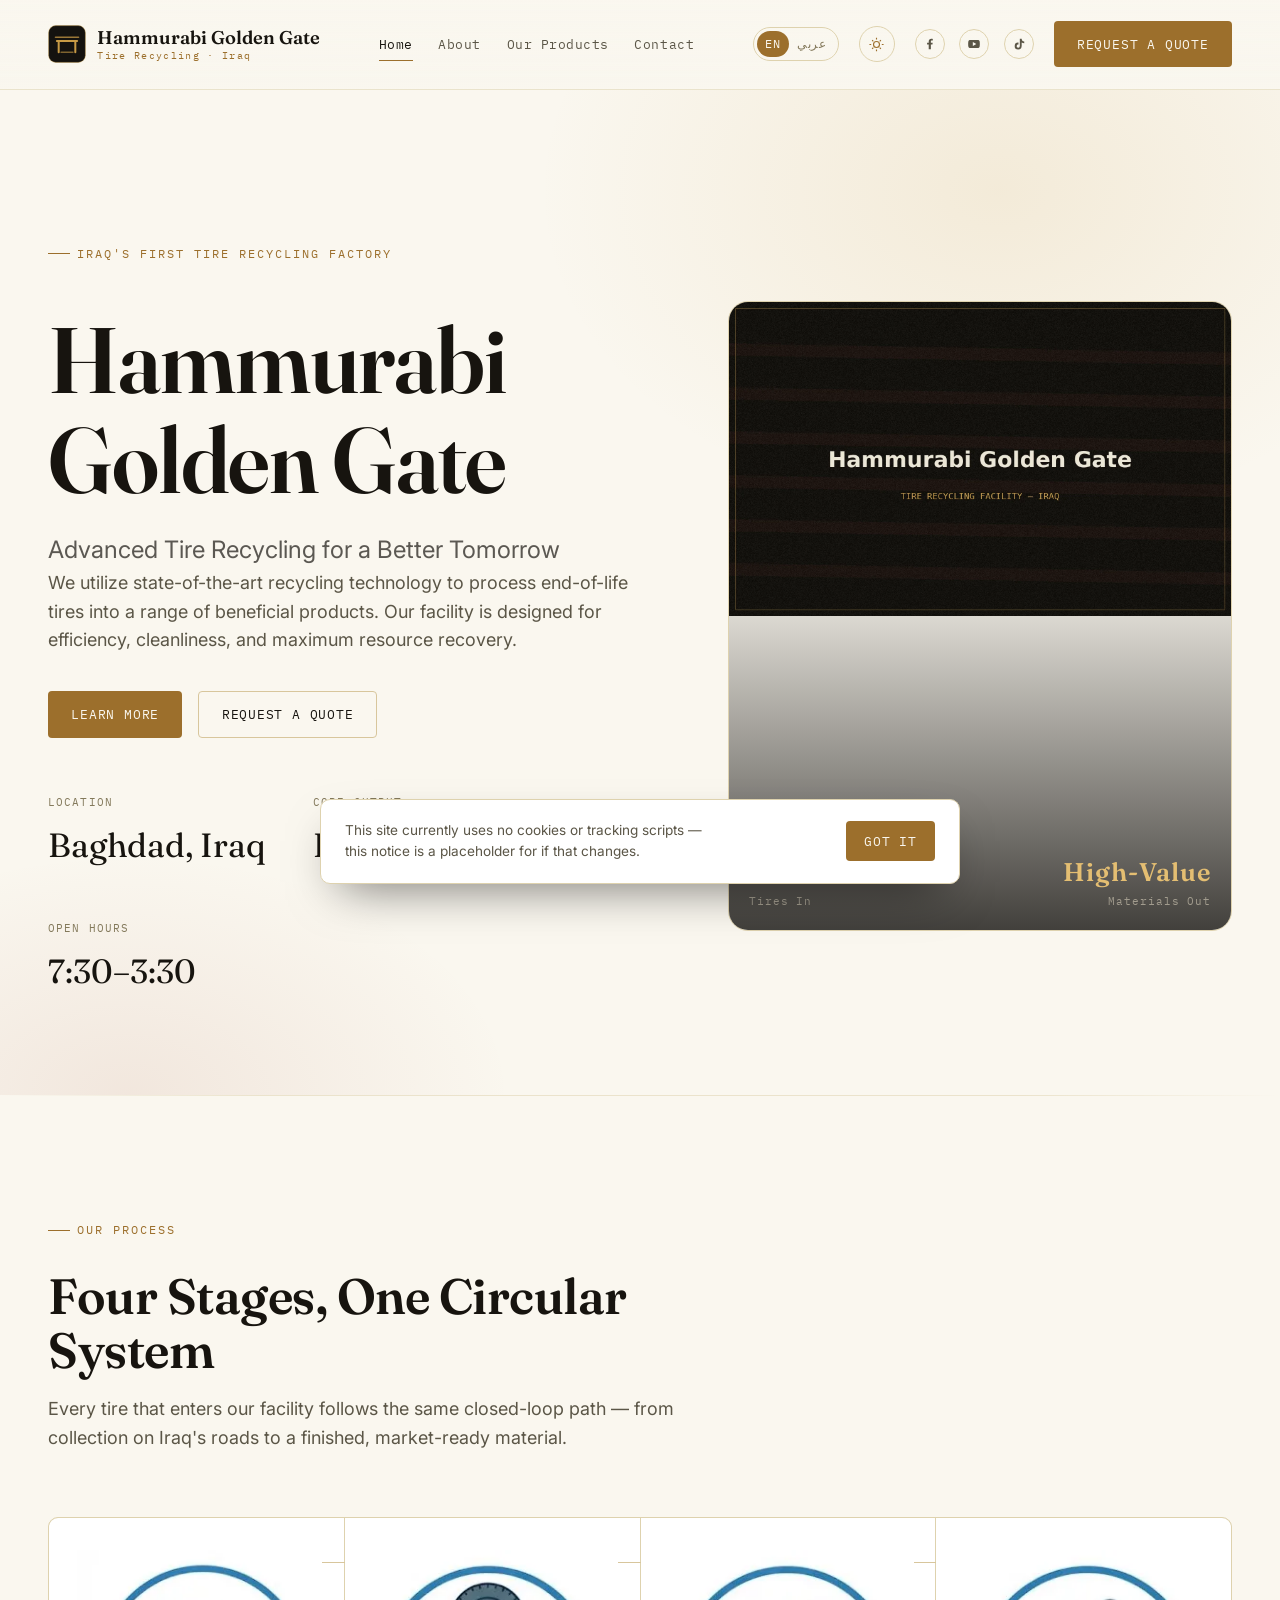
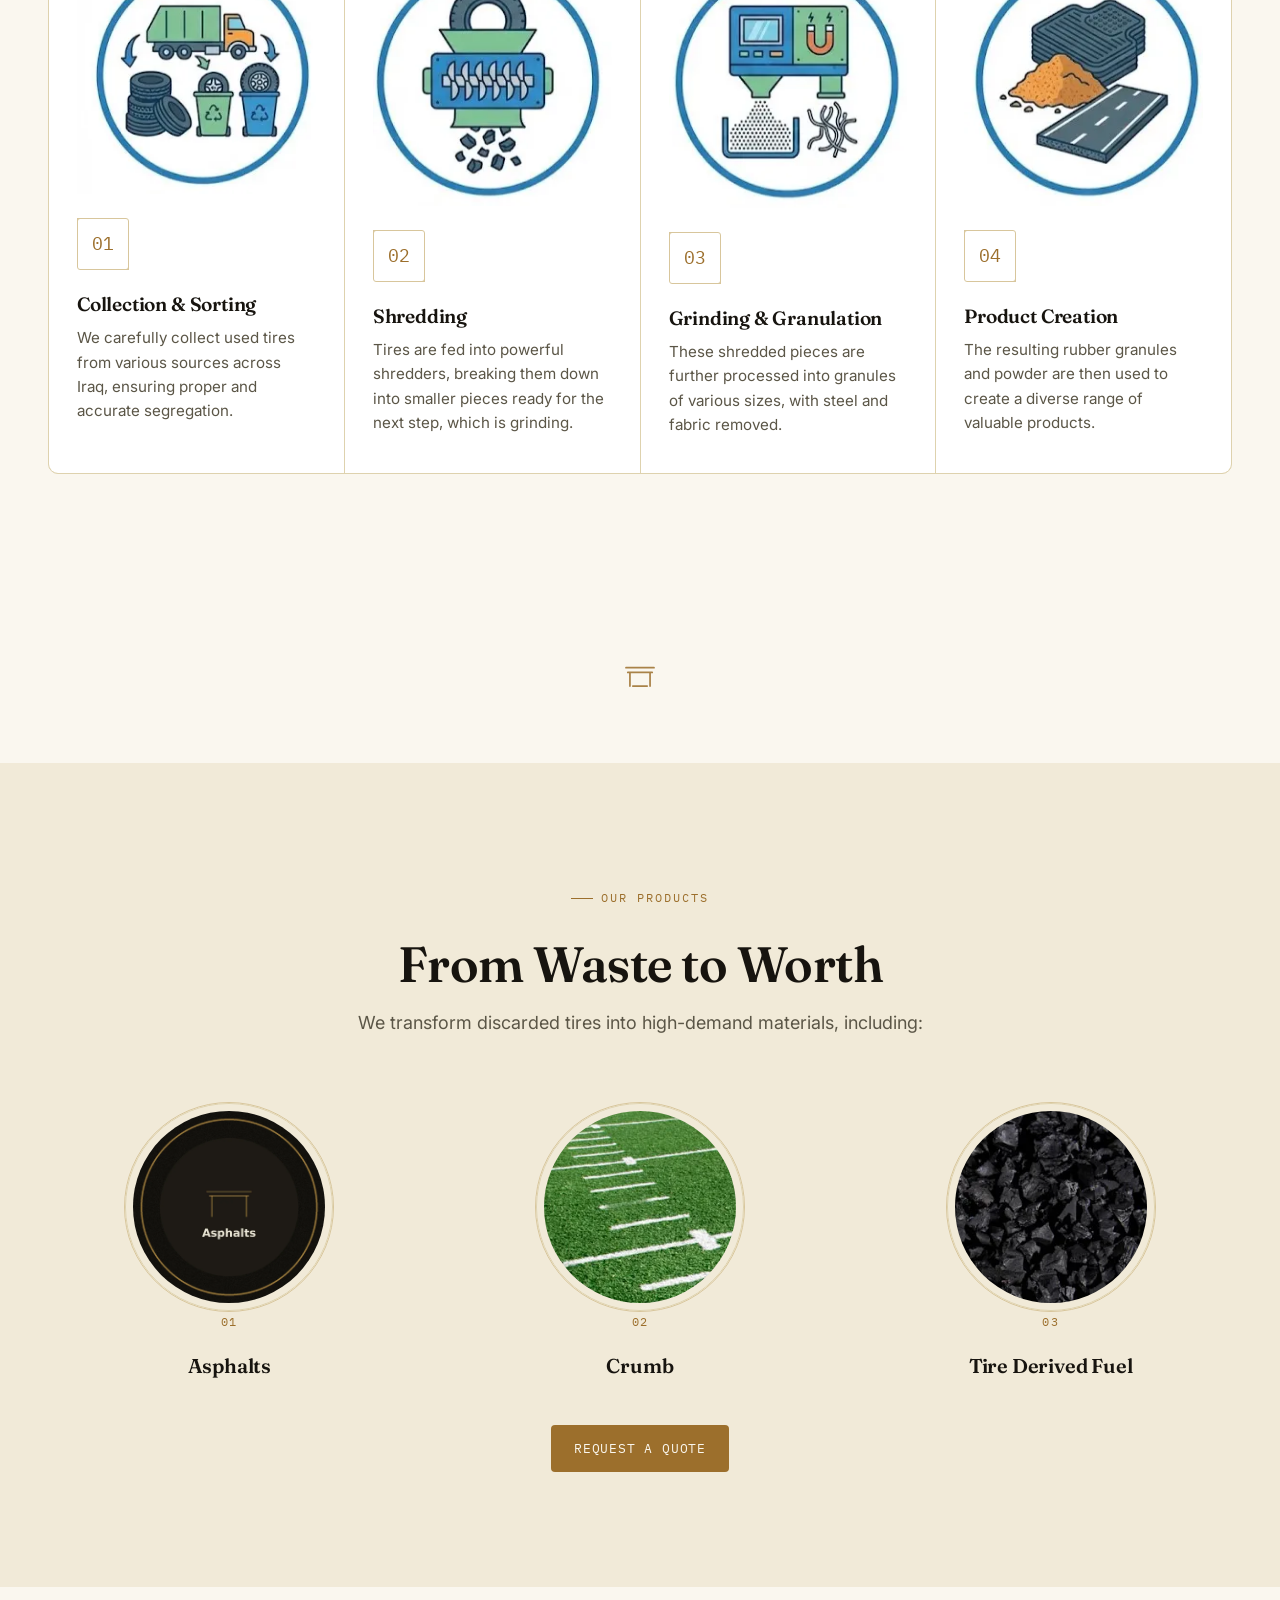
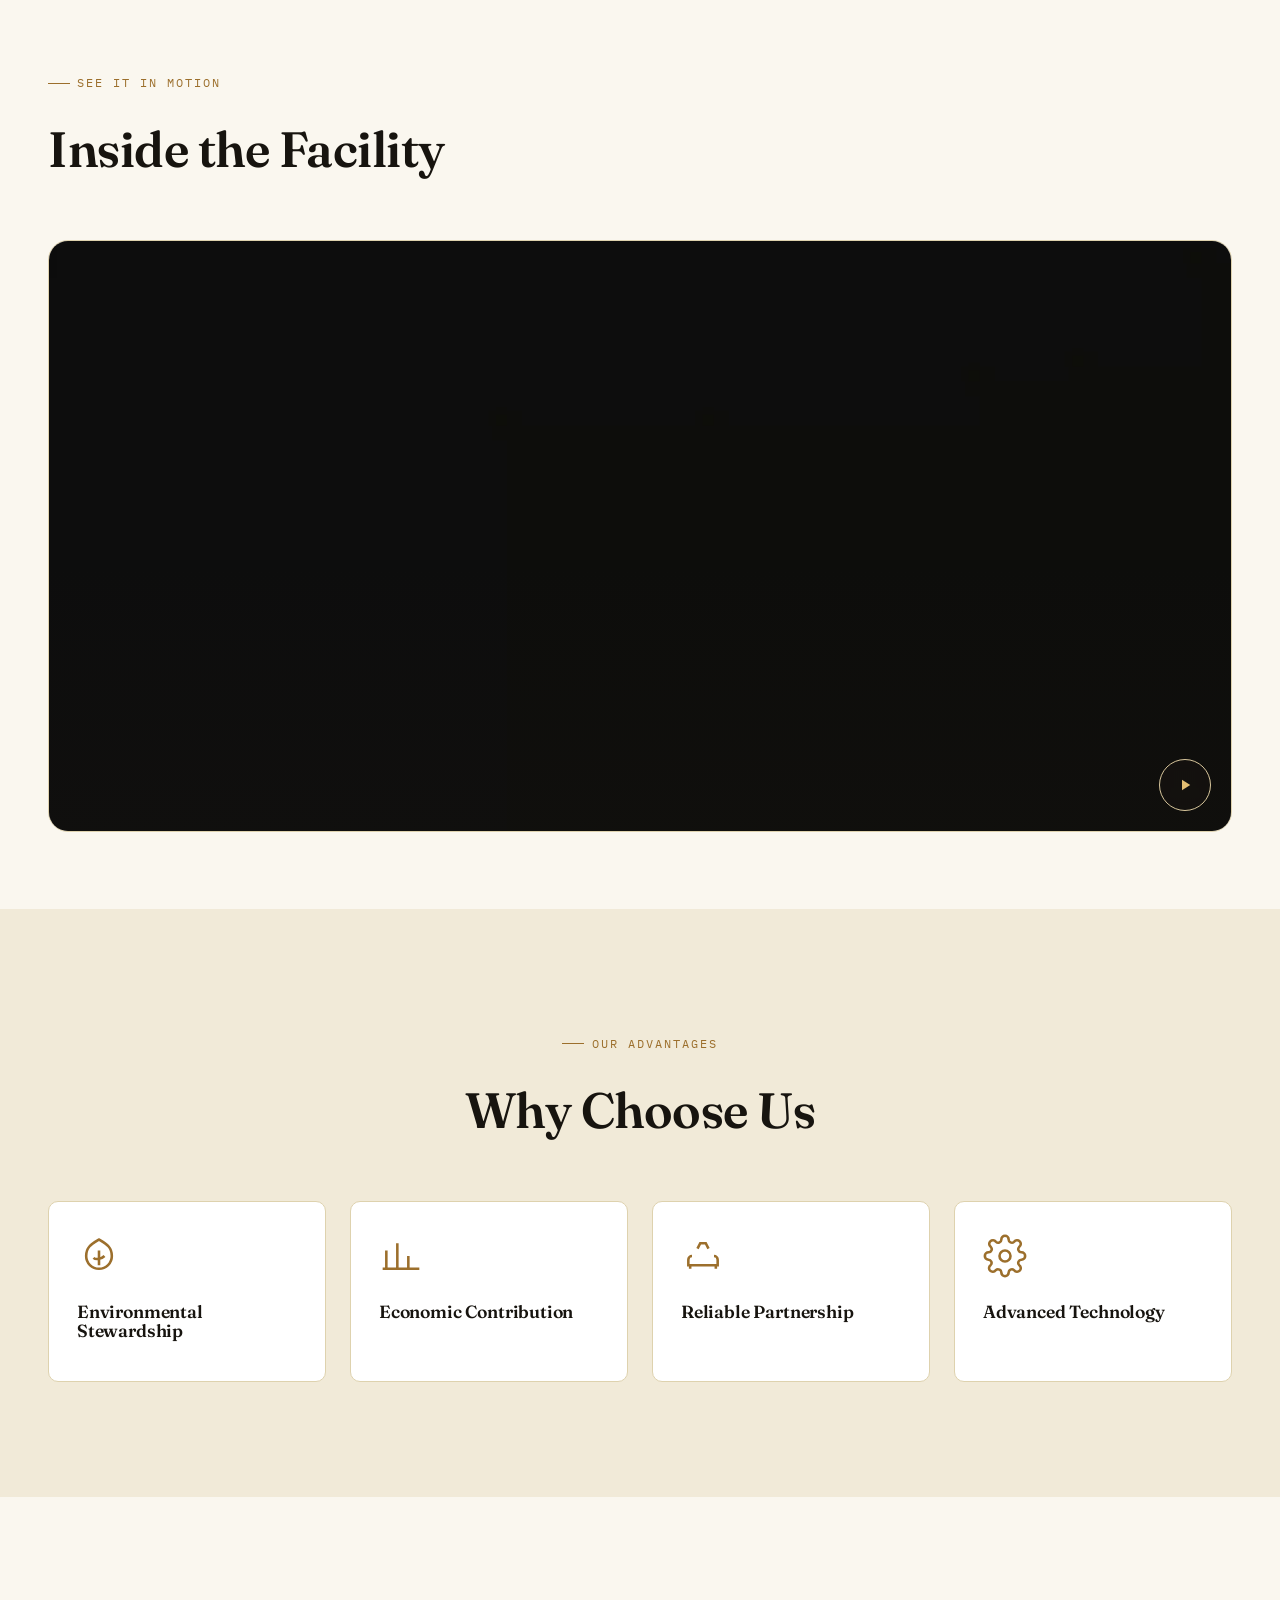
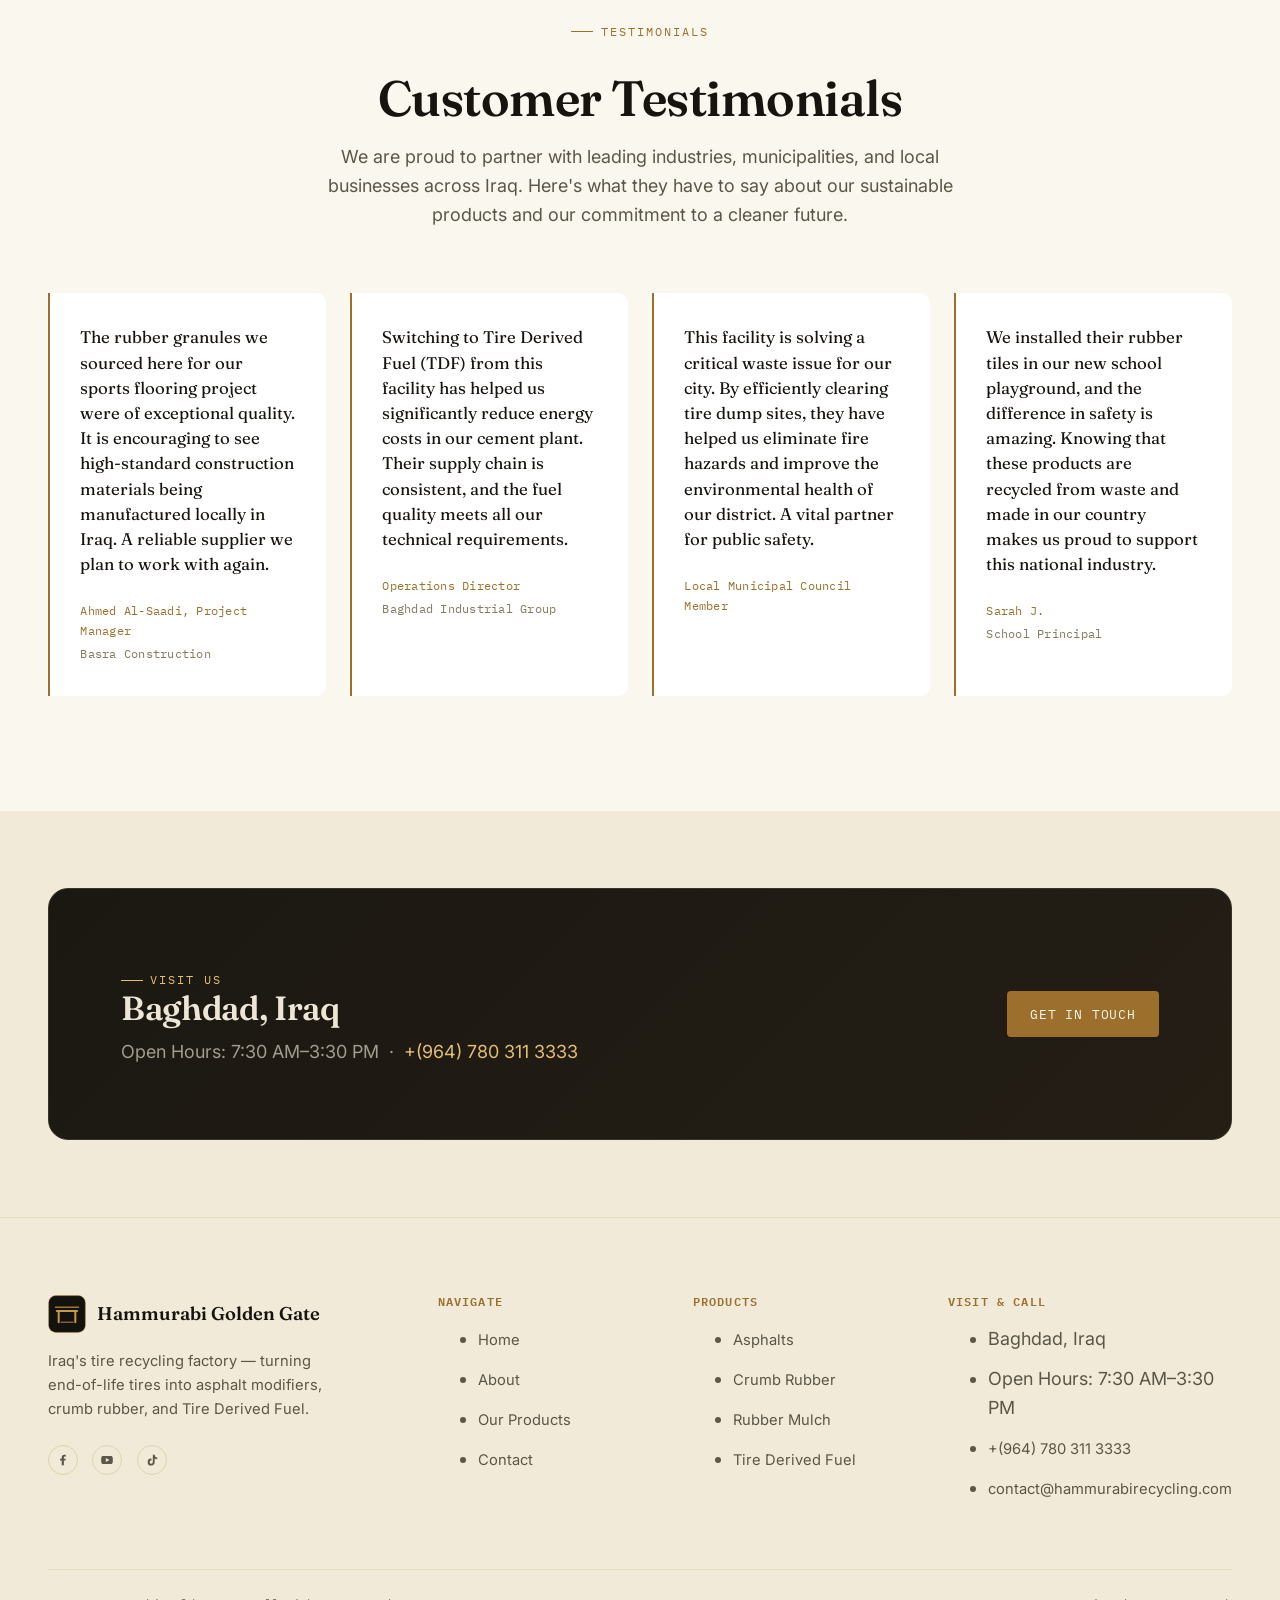
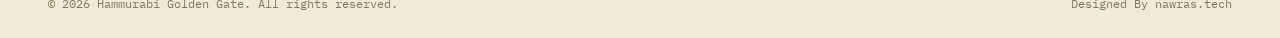
==== index.html @ 7c870712 "v 1.0.0" ====
<!DOCTYPE html>
<html lang="en" dir="ltr">
<head>
<meta charset="UTF-8">
  <meta name="viewport" content="width=device-width, initial-scale=1">
  <!--
    Theme init — runs synchronously, before first paint, so there is no
    flash of the wrong theme. Reads a saved preference if one exists;
    otherwise follows the OS/browser's prefers-color-scheme. The toggle
    button in the header (wired up in main.js) flips this later.
  -->
  <script>
    (function () {
      try {
        var saved = localStorage.getItem("hgg-theme");
        var theme = saved || (window.matchMedia("(prefers-color-scheme: light)").matches ? "light" : "dark");
        document.documentElement.setAttribute("data-theme", theme);
      } catch (e) {
        document.documentElement.setAttribute("data-theme", "dark");
      }
    })();
  </script>
  <title>Hammurabi Golden Gate — Tire Recycling Factory, Iraq</title>
  <meta name="description" content="Hammurabi Golden Gate is Iraq's tire recycling factory, turning end-of-life tires into rubber granules, rubber mulch, Tire Derived Fuel, and reclaimed steel. Advanced tire recycling for a better tomorrow.">
  <link rel="canonical" href="https://hammurabirecycling.com/">
  <link rel="alternate" hreflang="en" href="https://hammurabirecycling.com/">
  <link rel="alternate" hreflang="ar" href="https://hammurabirecycling.com/ar/">
  <link rel="alternate" hreflang="x-default" href="https://hammurabirecycling.com/">

  <!-- Favicons -->
  <link rel="icon" href="/assets/images/favicon.svg" type="image/svg+xml">
  <link rel="icon" href="/assets/images/favicon-32.png" sizes="32x32" type="image/png">
  <link rel="alternate icon" href="/assets/images/favicon.ico">
  <link rel="apple-touch-icon" href="/assets/images/apple-touch-icon.png">
  <link rel="manifest" href="/site.webmanifest">
  <meta name="theme-color" content="#14120F" id="theme-color-meta">

  <!-- Open Graph / social previews (Facebook, WhatsApp, TikTok) -->
  <meta property="og:type" content="website">
  <meta property="og:site_name" content="Hammurabi Golden Gate">
  <meta property="og:title" content="Hammurabi Golden Gate — Advanced Tire Recycling for a Better Tomorrow">
  <meta property="og:description" content="Hammurabi Golden Gate is Iraq's tire recycling factory, turning end-of-life tires into rubber granules, rubber mulch, Tire Derived Fuel, and reclaimed steel. Advanced tire recycling for a better tomorrow.">
  <meta property="og:url" content="https://hammurabirecycling.com/">
  <meta property="og:image" content="https://hammurabirecycling.com/assets/images/og-cover.webp">
  <meta property="og:image:width" content="1200">
  <meta property="og:image:height" content="630">
  <meta property="og:locale" content="en_US">
  <meta name="twitter:card" content="summary_large_image">
  <meta name="twitter:title" content="Hammurabi Golden Gate — Advanced Tire Recycling for a Better Tomorrow">
  <meta name="twitter:description" content="Hammurabi Golden Gate is Iraq's tire recycling factory, turning end-of-life tires into rubber granules, rubber mulch, Tire Derived Fuel, and reclaimed steel. Advanced tire recycling for a better tomorrow.">
  <meta name="twitter:image" content="https://hammurabirecycling.com/assets/images/og-cover.webp">

  <!-- Fonts: Fraunces/Inter/IBM Plex Mono for English, Noto Kufi Arabic /
       IBM Plex Sans Arabic for Arabic — only the set this page needs is
       loaded, kept lightweight. -->
  <link rel="preconnect" href="https://fonts.googleapis.com">
  <link rel="preconnect" href="https://fonts.gstatic.com" crossorigin>
  <link href="https://fonts.googleapis.com/css2?family=Fraunces:opsz,wght@9..144,500;9..144,600;9..144,680&family=Inter:wght@400;500;600;700&family=IBM+Plex+Mono:wght@400;500&display=swap" rel="stylesheet">

  <link rel="stylesheet" href="/assets/css/style.css">

  <!-- Structured data (JSON-LD) -->
  <script type="application/ld+json">
  {
    "@context": "https://schema.org",
    "@type": "LocalBusiness",
    "@id": "https://hammurabirecycling.com/#organization",
    "name": "Hammurabi Golden Gate",
    "alternateName": "Hammurabi Gate Tire Recycling",
    "url": "https://hammurabirecycling.com/",
    "logo": "https://hammurabirecycling.com/assets/images/logo-mark.svg",
    "image": "https://hammurabirecycling.com/assets/images/og-cover.webp",
    "description": "Iraq's tire recycling factory, transforming end-of-life tires into rubber granules, rubber mulch, Tire Derived Fuel (TDF), and reclaimed steel through advanced shredding and granulation technology.",
    "telephone": "+964-780-311-3333",
    "priceRange": "$$",
    "address": {
      "@type": "PostalAddress",
      "streetAddress": "Al-Jihad District",
      "addressLocality": "Baghdad",
      "addressCountry": "IQ"
    },
    "openingHoursSpecification": {
      "@type": "OpeningHoursSpecification",
      "dayOfWeek": ["Sunday","Monday","Tuesday","Wednesday","Thursday"],
      "opens": "07:30",
      "closes": "15:30"
    },
    "sameAs": [
      "https://www.facebook.com/share/1CkGvnYvAS/?mibextid=wwXIfr",
      "https://youtube.com/@hummrabicompany",
      "https://www.tiktok.com/@hammurabigatefactory"
    ]
  }
  </script>

  

</head>
<body>
  <a class="skip-link" href="#main">Skip to content</a>
  <div class="scroll-progress" aria-hidden="true"><span></span></div>

  <header class="site-header">
    <div class="container">
      <a class="brand" href="/">
        <img src="/assets/images/logo-mark.svg" alt="" width="38" height="38">
        <span class="brand-word">Hammurabi Golden Gate<small>Tire Recycling &middot; Iraq</small></span>
      </a>

      <nav class="main-nav" aria-label="Primary">
        <a href="/" aria-current="page">Home</a>
        <a href="/about-us/" >About</a>
        <a href="/our_products/" >Our Products</a>
        <a href="/contact-us/" >Contact</a>
      </nav>

      <div class="header-actions">
        <div class="lang-switch" aria-label="Language">
          <a href="/" aria-current="true">EN</a>
          <a href="/ar/">عربي</a>
        </div>
        <button class="theme-toggle" aria-label="Switch to light theme">
          <svg data-icon="sun" viewBox="0 0 24 24" fill="none" stroke="currentColor" stroke-width="1.6" aria-hidden="true"><circle cx="12" cy="12" r="4.2"/><path d="M12 2.5v2.4M12 19.1v2.4M4.5 12H2M22 12h-2.5M5.8 5.8l1.7 1.7M16.5 16.5l1.7 1.7M18.2 5.8l-1.7 1.7M7.5 16.5l-1.7 1.7"/></svg>
          <svg data-icon="moon" viewBox="0 0 24 24" fill="none" stroke="currentColor" stroke-width="1.6" aria-hidden="true"><path d="M20 14.5A8.5 8.5 0 1 1 9.5 4a7 7 0 0 0 10.5 10.5Z"/></svg>
        </button>
        <div class="social-row" aria-label="Social media">
          <a href="https://www.facebook.com/share/1CkGvnYvAS/?mibextid=wwXIfr" target="_blank" rel="noopener" aria-label="Facebook">
            <svg viewBox="0 0 24 24" fill="currentColor" aria-hidden="true"><path d="M13.5 21v-8h2.7l.4-3.2h-3.1V7.7c0-.9.3-1.5 1.6-1.5h1.7V3.3C16.5 3.2 15.4 3 14.2 3c-2.6 0-4.4 1.6-4.4 4.5v2.3H7v3.2h2.8v8h3.7Z"/></svg>
          </a>
          <a href="https://youtube.com/@hummrabicompany?si=nhWpqMXGx0K7RO59" target="_blank" rel="noopener" aria-label="YouTube">
            <svg viewBox="0 0 24 24" fill="currentColor" aria-hidden="true"><path d="M22 12s0-3.2-.4-4.7a2.8 2.8 0 0 0-2-2C17.9 5 12 5 12 5s-5.9 0-7.6.3a2.8 2.8 0 0 0-2 2C2 8.8 2 12 2 12s0 3.2.4 4.7a2.8 2.8 0 0 0 2 2C6.1 19 12 19 12 19s5.9 0 7.6-.3a2.8 2.8 0 0 0 2-2C22 15.2 22 12 22 12ZM10 15.3V8.7l6 3.3-6 3.3Z"/></svg>
          </a>
          <a href="https://www.tiktok.com/@hammurabigatefactory?_r=1&amp;_t=ZS-91ijGrAhvzr" target="_blank" rel="noopener" aria-label="TikTok">
            <svg viewBox="0 0 24 24" fill="currentColor" aria-hidden="true"><path d="M16.6 3h-3.2v12.6a2.7 2.7 0 1 1-2.3-2.7v-3.3a6 6 0 1 0 5.5 6V9.4a7.7 7.7 0 0 0 4.4 1.4V7.6a4.4 4.4 0 0 1-4.4-4.4V3Z"/></svg>
          </a>
        </div>
        <a class="btn btn--gold header-cta" href="/contact-us/">Request a Quote</a>
        <button class="nav-toggle" aria-label="Open menu" aria-expanded="false">
          <svg viewBox="0 0 24 24" fill="none" stroke="currentColor" stroke-width="1.6" aria-hidden="true"><path d="M3 6h18M3 12h18M3 18h18"/></svg>
        </button>
      </div>
    </div>
  </header>

  <div class="mobile-drawer" data-open="false">
    <div class="mobile-drawer__backdrop"></div>
    <div class="mobile-drawer__panel" role="dialog" aria-modal="true" aria-label="Mobile navigation">
      <div class="mobile-drawer__top">
        <a class="brand" href="/">
          <img src="/assets/images/logo-mark.svg" alt="" width="32" height="32">
          <span class="brand-word" style="font-size:1rem;">Hammurabi Golden Gate</span>
        </a>
        <button class="mobile-drawer__close" aria-label="Close menu">
          <svg viewBox="0 0 24 24" fill="none" stroke="currentColor" stroke-width="1.6" aria-hidden="true"><path d="M6 6l12 12M18 6L6 18"/></svg>
        </button>
      </div>
      <nav aria-label="Mobile primary">
        <a href="/" aria-current="page">Home</a>
        <a href="/about-us/" >About</a>
        <a href="/our_products/" >Our Products</a>
        <a href="/contact-us/" >Contact</a>
      </nav>
      <div class="mobile-drawer__meta">
        <div class="mobile-drawer__lang">
          <span>Language</span>
          <div class="lang-switch">
            <a href="/" aria-current="true">EN</a>
            <a href="/ar/">عربي</a>
          </div>
        </div>
        <div class="mobile-drawer__theme">
          <span>Theme</span>
          <button class="theme-toggle" aria-label="Switch to light theme">
            <svg data-icon="sun" viewBox="0 0 24 24" fill="none" stroke="currentColor" stroke-width="1.6" aria-hidden="true"><circle cx="12" cy="12" r="4.2"/><path d="M12 2.5v2.4M12 19.1v2.4M4.5 12H2M22 12h-2.5M5.8 5.8l1.7 1.7M16.5 16.5l1.7 1.7M18.2 5.8l-1.7 1.7M7.5 16.5l-1.7 1.7"/></svg>
            <svg data-icon="moon" viewBox="0 0 24 24" fill="none" stroke="currentColor" stroke-width="1.6" aria-hidden="true"><path d="M20 14.5A8.5 8.5 0 1 1 9.5 4a7 7 0 0 0 10.5 10.5Z"/></svg>
          </button>
        </div>
        <a href="tel:+9647803113333">+(964) 780 311 3333</a>
        <a href="/contact-us/" class="btn btn--gold btn--block">Request a Quote</a>
      </div>
    </div>
  </div>

  <main id="main">

    <!-- ================= HERO ================= -->
    <section class="hero">
      <div class="container">
        <div data-reveal>
          <span class="eyebrow">Iraq's First Tire Recycling Factory</span>
          <h1>Hammurabi<br>Golden Gate</h1>
          <p class="lede">Advanced Tire Recycling for a Better Tomorrow</p>
          <p>We utilize state-of-the-art recycling technology to process end-of-life tires into a range of beneficial products. Our facility is designed for efficiency, cleanliness, and maximum resource recovery.</p>
          <div class="btn-row">
            <a class="btn btn--gold" href="#process">Learn More</a>
            <a class="btn btn--ghost" href="/contact-us/">Request a Quote</a>
          </div>
          <dl class="hero-stats">
            <div><dt>Location</dt><dd>Baghdad, Iraq</dd></div>
            <div><dt>Core Output</dt><dd>Rubber, TDF, Steel</dd></div>
            <div><dt>Open Hours</dt><dd>7:30&ndash;3:30</dd></div>
          </dl>
        </div>
        <div class="hero-visual" data-reveal style="transition-delay:120ms;">
          <picture>
            <source srcset="/assets/images/hero-factory.webp" type="image/webp">
            <img src="/assets/images/hero-factory.webp" alt="Hammurabi Golden Gate tire recycling facility, Baghdad" width="1600" height="1000" loading="eager" fetchpriority="high">
          </picture>
          <div class="badge">
            <span><strong>End-of-Life</strong><span>Tires In</span></span>
            <span style="text-align:end;"><strong>High-Value</strong><span>Materials Out</span></span>
          </div>
        </div>
      </div>
    </section>

    <hr class="threshold">

    <!-- ================= PROCESS ================= -->
    <section class="section" id="process">
      <div class="container">
        <div class="section-head" data-reveal>
          <span class="eyebrow">Our Process</span>
          <h2>Four Stages, One Circular System</h2>
          <p>Every tire that enters our facility follows the same closed-loop path — from collection on Iraq's roads to a finished, market-ready material.</p>
        </div>

        <div class="process-grid" data-reveal-group>
          <article class="process-step" data-reveal>
            <div class="thumb">
              <picture>
                <source srcset="/assets/images/collecting.webp" type="image/webp">
                <img src="/assets/images/collecting.webp" alt="Used tires being collected and sorted" width="1200" height="900" loading="lazy">
              </picture>
            </div>
            <div class="plate">01</div>
            <h3>Collection &amp; Sorting</h3>
            <p>We carefully collect used tires from various sources across Iraq, ensuring proper and accurate segregation.</p>
          </article>

          <article class="process-step" data-reveal>
            <div class="thumb">
              <picture>
                <source srcset="/assets/images/shreding.webp" type="image/webp">
                <img src="/assets/images/shreding.webp" alt="Industrial shredder breaking down tires" width="1200" height="900" loading="lazy">
              </picture>
            </div>
            <div class="plate">02</div>
            <h3>Shredding</h3>
            <p>Tires are fed into powerful shredders, breaking them down into smaller pieces ready for the next step, which is grinding.</p>
          </article>

          <article class="process-step" data-reveal>
            <div class="thumb">
              <picture>
                <source srcset="/assets/images/grinding.webp" type="image/webp">
                <img src="/assets/images/grinding.webp" alt="Rubber granules after grinding, steel and fabric removed" width="1200" height="900" loading="lazy">
              </picture>
            </div>
            <div class="plate">03</div>
            <h3>Grinding &amp; Granulation</h3>
            <p>These shredded pieces are further processed into granules of various sizes, with steel and fabric removed.</p>
          </article>

          <article class="process-step" data-reveal>
            <div class="thumb">
              <picture>
                <source srcset="/assets/images/gg.webp" type="image/webp">
                <img src="/assets/images/gg.webp" alt="Finished recycled rubber products" width="1200" height="900" loading="lazy">
              </picture>
            </div>
            <div class="plate">04</div>
            <h3>Product Creation</h3>
            <p>The resulting rubber granules and powder are then used to create a diverse range of valuable products.</p>
          </article>
        </div>
      </div>
    </section>

    <div class="gate-divider" aria-hidden="true">
      <svg viewBox="0 0 64 64" fill="none"><path d="M18 46V27M46 46V27M15 27H49M12.5 20.5H51.5M22 46H42" stroke="var(--gold)" stroke-width="2.4" stroke-linecap="round"/></svg>
    </div>

    <!-- ================= PRODUCTS ================= -->
    <section class="section section--raised" id="products">
      <div class="container">
        <div class="section-head center" data-reveal>
          <span class="eyebrow">Our Products</span>
          <h2>From Waste to Worth</h2>
          <p>We transform discarded tires into high-demand materials, including:</p>
        </div>

        <div class="products-grid" data-reveal-group>
          <div class="product-card" data-reveal>
            <div class="product-photo">
              <span class="ring" aria-hidden="true"></span>
              <picture>
                <source srcset="/assets/images/CirclePhoto_SmartMIX.webp" type="image/webp">
                <img src="/assets/images/CirclePhoto_SmartMIX.webp" alt="Rubberized asphalt product" width="800" height="800" loading="lazy">
              </picture>
            </div>
            <span class="index">01</span>
            <h3>Asphalts</h3>
          </div>
          <div class="product-card" data-reveal>
            <div class="product-photo">
              <span class="ring" aria-hidden="true"></span>
              <picture>
                <source srcset="/assets/images/CirclePhoto_Crumb.webp" type="image/webp">
                <img src="/assets/images/CirclePhoto_Crumb.webp" alt="Crumb rubber granules" width="800" height="800" loading="lazy">
              </picture>
            </div>
            <span class="index">02</span>
            <h3>Crumb</h3>
          </div>
          <div class="product-card" data-reveal>
            <div class="product-photo">
              <span class="ring" aria-hidden="true"></span>
              <picture>
                <source srcset="/assets/images/CirclePhoto_TDF.webp" type="image/webp">
                <img src="/assets/images/CirclePhoto_TDF.webp" alt="Tire Derived Fuel (TDF)" width="800" height="800" loading="lazy">
              </picture>
            </div>
            <span class="index">03</span>
            <h3>Tire Derived Fuel</h3>
          </div>
        </div>

        <div class="text-center" style="margin-top:3rem;" data-reveal>
          <a class="btn btn--gold" href="/contact-us/">Request a Quote</a>
        </div>
      </div>
    </section>

    <!-- ================= VIDEO SHOWCASE ================= -->
    <section class="section section--tight">
      <div class="container">
        <div class="section-head" data-reveal>
          <span class="eyebrow">See It In Motion</span>
          <h2>Inside the Facility</h2>
        </div>
        <div class="video-showcase" data-reveal>
          <video
            src="/assets/video/process-loop.mp4"
            poster="/assets/images/video-poster.webp"
            muted loop playsinline preload="metadata"
            aria-label="Silent looping footage of the tire recycling process">
          </video>
          <button class="play-toggle" aria-label="Pause background video">
            <svg data-icon="pause" viewBox="0 0 24 24" fill="currentColor" style="display:block;"><rect x="6" y="5" width="4" height="14"/><rect x="14" y="5" width="4" height="14"/></svg>
            <svg data-icon="play" viewBox="0 0 24 24" fill="currentColor" style="display:none;"><path d="M8 5v14l11-7Z"/></svg>
          </button>
        </div>
      </div>
    </section>

    <!-- ================= WHY CHOOSE US ================= -->
    <section class="section section--raised">
      <div class="container">
        <div class="section-head center" data-reveal>
          <span class="eyebrow">Our Advantages</span>
          <h2>Why Choose Us</h2>
        </div>

        <div class="why-grid" data-reveal-group>
          <div class="why-card" data-reveal>
            <div class="icon" aria-hidden="true">
              <svg viewBox="0 0 24 24" fill="none" stroke="currentColor" stroke-width="1.4"><path d="M12 3c4 2.5 7 4 7 9a7 7 0 0 1-14 0c0-5 3-6.5 7-9Z"/><path d="M12 9v8M9 13c1 1 4 1 6-1"/></svg>
            </div>
            <h3>Environmental Stewardship</h3>
          </div>
          <div class="why-card" data-reveal>
            <div class="icon" aria-hidden="true">
              <svg viewBox="0 0 24 24" fill="none" stroke="currentColor" stroke-width="1.4"><path d="M4 19V9M10 19V5M16 19v-7M22 19H2"/></svg>
            </div>
            <h3>Economic Contribution</h3>
          </div>
          <div class="why-card" data-reveal>
            <div class="icon" aria-hidden="true">
              <svg viewBox="0 0 24 24" fill="none" stroke="currentColor" stroke-width="1.4"><path d="M8 12h.01M16 12h.01M9 8l1.5-3h3L15 8M6 12a2 2 0 0 0-2 2v3h16v-3a2 2 0 0 0-2-2"/><path d="M5 17v2m14-2v2"/></svg>
            </div>
            <h3>Reliable Partnership</h3>
          </div>
          <div class="why-card" data-reveal>
            <div class="icon" aria-hidden="true">
              <svg viewBox="0 0 24 24" fill="none" stroke="currentColor" stroke-width="1.4"><circle cx="12" cy="12" r="3"/><path d="M19.4 15a1.7 1.7 0 0 0 .3 1.9l.1.1a2 2 0 1 1-2.8 2.8l-.1-.1a1.7 1.7 0 0 0-1.9-.3 1.7 1.7 0 0 0-1 1.5V21a2 2 0 1 1-4 0v-.1a1.7 1.7 0 0 0-1.1-1.5 1.7 1.7 0 0 0-1.9.3l-.1.1a2 2 0 1 1-2.8-2.8l.1-.1a1.7 1.7 0 0 0 .3-1.9 1.7 1.7 0 0 0-1.5-1H3a2 2 0 1 1 0-4h.1A1.7 1.7 0 0 0 4.6 9a1.7 1.7 0 0 0-.3-1.9l-.1-.1a2 2 0 1 1 2.8-2.8l.1.1a1.7 1.7 0 0 0 1.9.3H9a1.7 1.7 0 0 0 1-1.5V3a2 2 0 1 1 4 0v.1a1.7 1.7 0 0 0 1 1.5 1.7 1.7 0 0 0 1.9-.3l.1-.1a2 2 0 1 1 2.8 2.8l-.1.1a1.7 1.7 0 0 0-.3 1.9V9a1.7 1.7 0 0 0 1.5 1H21a2 2 0 1 1 0 4h-.1a1.7 1.7 0 0 0-1.5 1Z"/></svg>
            </div>
            <h3>Advanced Technology</h3>
          </div>
        </div>
      </div>
    </section>

    <!-- ================= TESTIMONIALS ================= -->
    <section class="section">
      <div class="container">
        <div class="section-head center" data-reveal>
          <span class="eyebrow">Testimonials</span>
          <h2>Customer Testimonials</h2>
          <p>We are proud to partner with leading industries, municipalities, and local businesses across Iraq. Here's what they have to say about our sustainable products and our commitment to a cleaner future.</p>
        </div>

        <div class="testimonial-track" data-reveal-group>
          <blockquote class="testimonial" data-reveal>
            <q>The rubber granules we sourced here for our sports flooring project were of exceptional quality. It is encouraging to see high-standard construction materials being manufactured locally in Iraq. A reliable supplier we plan to work with again.</q>
            <cite>Ahmed Al-Saadi, Project Manager<span>Basra Construction</span></cite>
          </blockquote>
          <blockquote class="testimonial" data-reveal>
            <q>Switching to Tire Derived Fuel (TDF) from this facility has helped us significantly reduce energy costs in our cement plant. Their supply chain is consistent, and the fuel quality meets all our technical requirements.</q>
            <cite>Operations Director<span>Baghdad Industrial Group</span></cite>
          </blockquote>
          <blockquote class="testimonial" data-reveal>
            <q>This facility is solving a critical waste issue for our city. By efficiently clearing tire dump sites, they have helped us eliminate fire hazards and improve the environmental health of our district. A vital partner for public safety.</q>
            <cite>Local Municipal Council Member</cite>
          </blockquote>
          <blockquote class="testimonial" data-reveal>
            <q>We installed their rubber tiles in our new school playground, and the difference in safety is amazing. Knowing that these products are recycled from waste and made in our country makes us proud to support this national industry.</q>
            <cite>Sarah J.<span>School Principal</span></cite>
          </blockquote>
        </div>
      </div>
    </section>

    <!-- ================= CONTACT STRIP ================= -->
    <section class="section section--tight section--raised">
      <div class="container">
        <div class="cta-band" data-reveal>
          <div>
            <span class="eyebrow">Visit Us</span>
            <h2>Baghdad, Iraq</h2>
            <p style="margin-top:0.75rem;">Open Hours: 7:30 AM&ndash;3:30 PM &nbsp;&middot;&nbsp; <a href="tel:+9647803113333" style="color:var(--on-image-gold);">+(964) 780 311 3333</a></p>
          </div>
          <a class="btn btn--gold" href="/contact-us/">Get In Touch</a>
        </div>
      </div>
    </section>

  </main>

  <footer class="site-footer">
    <div class="container">
      <div class="footer-grid">
        <div class="footer-brand">
          <a class="brand" href="/">
            <img src="/assets/images/logo-mark.svg" alt="" width="34" height="34">
            <span class="brand-word">Hammurabi Golden Gate</span>
          </a>
          <p>Iraq's tire recycling factory — turning end-of-life tires into asphalt modifiers, crumb rubber, and Tire Derived Fuel.</p>
          <div class="social-row" style="margin-top:1.5rem;" aria-label="Social media">
            <a href="https://www.facebook.com/share/1CkGvnYvAS/?mibextid=wwXIfr" target="_blank" rel="noopener" aria-label="Facebook">
              <svg viewBox="0 0 24 24" fill="currentColor" aria-hidden="true"><path d="M13.5 21v-8h2.7l.4-3.2h-3.1V7.7c0-.9.3-1.5 1.6-1.5h1.7V3.3C16.5 3.2 15.4 3 14.2 3c-2.6 0-4.4 1.6-4.4 4.5v2.3H7v3.2h2.8v8h3.7Z"/></svg>
            </a>
            <a href="https://youtube.com/@hummrabicompany?si=nhWpqMXGx0K7RO59" target="_blank" rel="noopener" aria-label="YouTube">
              <svg viewBox="0 0 24 24" fill="currentColor" aria-hidden="true"><path d="M22 12s0-3.2-.4-4.7a2.8 2.8 0 0 0-2-2C17.9 5 12 5 12 5s-5.9 0-7.6.3a2.8 2.8 0 0 0-2 2C2 8.8 2 12 2 12s0 3.2.4 4.7a2.8 2.8 0 0 0 2 2C6.1 19 12 19 12 19s5.9 0 7.6-.3a2.8 2.8 0 0 0 2-2C22 15.2 22 12 22 12ZM10 15.3V8.7l6 3.3-6 3.3Z"/></svg>
            </a>
            <a href="https://www.tiktok.com/@hammurabigatefactory?_r=1&amp;_t=ZS-91ijGrAhvzr" target="_blank" rel="noopener" aria-label="TikTok">
              <svg viewBox="0 0 24 24" fill="currentColor" aria-hidden="true"><path d="M16.6 3h-3.2v12.6a2.7 2.7 0 1 1-2.3-2.7v-3.3a6 6 0 1 0 5.5 6V9.4a7.7 7.7 0 0 0 4.4 1.4V7.6a4.4 4.4 0 0 1-4.4-4.4V3Z"/></svg>
            </a>
          </div>
        </div>

        <div class="footer-col">
          <h3>Navigate</h3>
          <ul>
            <li><a href="/">Home</a></li>
            <li><a href="/about-us/">About</a></li>
            <li><a href="/our_products/">Our Products</a></li>
            <li><a href="/contact-us/">Contact</a></li>
          </ul>
        </div>

        <div class="footer-col">
          <h3>Products</h3>
          <ul>
            <li><a href="/our_products/#asphalt">Asphalts</a></li>
            <li><a href="/our_products/#crumb">Crumb Rubber</a></li>
            <li><a href="/our_products/#mulch">Rubber Mulch</a></li>
            <li><a href="/our_products/#tdf">Tire Derived Fuel</a></li>
          </ul>
        </div>

        <div class="footer-col">
          <h3>Visit &amp; Call</h3>
          <ul>
            <li>Baghdad, Iraq</li>
            <li>Open Hours: 7:30 AM&ndash;3:30 PM</li>
            <li><a href="tel:+9647803113333">+(964) 780 311 3333</a></li>
            <li><a href="mailto:contact@hammurabirecycling.com">contact@hammurabirecycling.com</a></li>
          </ul>
        </div>
      </div>

      <div class="footer-bottom">
        <span>&copy; <span data-year>2026</span> Hammurabi Golden Gate. All rights reserved.</span>
        <span>Designed By <a href="https://nawras.tech" target="_blank" rel="noopener">nawras.tech</a></span>
      </div>
    </div>
  </footer>

  <!--
    Optional consent notice — this site loads no cookies, analytics, or
    ad trackers, so there is nothing to consent to today. Left here,
    dormant, in case Google Analytics/Meta Pixel etc. get added later.
    Delete this block (and .consent-bar in style.css) if not needed.
  -->
  <div class="consent-bar" data-visible="false" role="dialog" aria-label="Cookie notice">
    <p>This site currently uses no cookies or tracking scripts — this notice is a placeholder for if that changes.</p>
    <button class="btn btn--gold" data-consent-ack>Got it</button>
  </div>

  <script src="/assets/js/main.js" defer></script>

</body>
</html>
---- assets/css/style.css ----
/* =========================================================================
   HAMMURABI GOLDEN GATE — design system
   ---------------------------------------------------------------------
   Palette is drawn from the company's own name and heritage: "Golden
   Gate" + Hammurabi/Babylon reads directly against the burnished gold
   and glazed-brick terracotta of the Ishtar Gate, set against basalt
   black and ash — an industrial, ancient-modern pairing rather than a
   generic "green recycling" theme.

   Signature element: a single-line "gate" glyph (two piers + lintel)
   used as the logo mark, section divider, and the shape behind the
   process step numerals — echoing both the company name and, in
   silhouette, a stylised tire cross-section.
   ========================================================================= */

:root{
  /* ---- Color tokens ------------------------------------------------ */
  --basalt:        #14120F;   /* page background — warm near-black */
  --basalt-raised: #1B1812;   /* section alternate background */
  --char:          #201C15;   /* card / panel surface */
  --char-hi:       #2A251C;   /* hovered / elevated surface */
  --hairline:      #38332688; /* dividers on dark */
  --hairline-solid:#383326;   /* solid variant for borders */

  --gold:          #C79A45;   /* primary accent — burnished gold */
  --gold-bright:   #E4BE72;   /* hover / high-emphasis gold */
  --gold-dim:      #8C6C34;   /* low-emphasis gold, borders */
  --brick:         #A14B33;   /* secondary accent — glazed brick red */
  --brick-dim:     #7A3A28;

  --parchment:     #EDE6D6;   /* headings / high-contrast text on dark */
  --parchment-70:  #EDE6D6B3;
  --steel:         #A29C8E;   /* body copy on dark */
  --steel-dim:     #746F63;   /* captions / meta */

  --ink:           #14120F;   /* text on light surfaces */
  --paper:         #F6F2E9;   /* light surface (form panel, cards) */
  --paper-dim:     #EAE3D1;

  --success:       #6E8F63;
  --error:         #C4573F;

  /* Fixed (non-themed) tokens for text/icons that always sit on top of a
     photo or a permanently-dark decorative panel (hero image badge, the
     video play button, the dark CTA band) — these must stay legible
     regardless of whether the site is in light or dark mode. */
  --on-image-strong: #EDE6D6;
  --on-image-dim:     #A29C8E;
  --on-image-gold:    #E4BE72;


  /* ---- Type ---------------------------------------------------------
     Display: Fraunces — high-contrast serif w/ inscriptional weight
     Body:    Inter — neutral, highly legible industrial sans
     Mono:    IBM Plex Mono — specs, eyebrows, numerals, data
  --------------------------------------------------------------------- */
  --font-display: "Fraunces", "Iowan Old Style", Georgia, serif;
  --font-body:    "Inter", -apple-system, BlinkMacSystemFont, "Segoe UI", sans-serif;
  --font-mono:    "IBM Plex Mono", ui-monospace, SFMono-Regular, Menlo, monospace;

  /* Arabic pairings — Noto Kufi Arabic nods to Kufic script, which
     originated in Kufa, Iraq, so it carries the same "ancient Iraq,
     modern industry" idea as the gold/Ishtar-Gate palette. IBM Plex
     Sans Arabic pairs with the Latin IBM Plex Mono used for eyebrows
     and spec labels. Swapped in wholesale via [lang="ar"] below, so
     every component that already uses var(--font-*) picks it up with
     no per-component changes needed. */
  --font-display-ar: "Noto Kufi Arabic", "Segoe UI", sans-serif;
  --font-body-ar:    "IBM Plex Sans Arabic", "Segoe UI", sans-serif;

  --step-0: clamp(0.8rem, 0.77rem + 0.15vw, 0.9rem);
  --step-1: clamp(1rem, 0.95rem + 0.25vw, 1.125rem);
  --step-2: clamp(1.25rem, 1.15rem + 0.5vw, 1.5rem);
  --step-3: clamp(1.6rem, 1.4rem + 1vw, 2.1rem);
  --step-4: clamp(2.1rem, 1.7rem + 2vw, 3.1rem);
  --step-5: clamp(2.6rem, 2rem + 3vw, 4.4rem);
  --step-6: clamp(3.2rem, 2.2rem + 4.5vw, 6rem);

  /* ---- Layout -------------------------------------------------------- */
  --container: 1280px;
  --container-narrow: 860px;
  --gutter: clamp(1.25rem, 4vw, 3rem);
  --radius-sm: 4px;
  --radius-md: 10px;
  --radius-lg: 20px;

  --ease: cubic-bezier(.22,.61,.36,1);
  --dur-fast: 220ms;
  --dur-med: 480ms;
  --dur-slow: 900ms;

  color-scheme: dark;
}

/* ============================= LIGHT THEME ===============================
   Same token names, different values — every component below is written
   against the token, not a literal color, so this is the only place that
   needs to change. Toggled via [data-theme="light"] on <html> (see the
   inline script in <head> and the .theme-toggle button/JS in main.js).
   ========================================================================= */
html[data-theme="light"]{
  --basalt:        #FAF7EF;   /* page background — warm parchment white */
  --basalt-raised: #F1EAD8;   /* section alternate background */
  --char:          #FFFFFF;   /* card / panel surface */
  --char-hi:       #F7F1E1;   /* hovered / elevated surface */
  --hairline:      #DED2AE88;
  --hairline-solid:#DED2AE;

  --gold:          #9C6F2C;   /* darkened for AA contrast on light bg */
  --gold-bright:   #B98730;
  --gold-dim:      #D8C69C;
  --brick:         #8B3D28;
  --brick-dim:     #6E2F1E;

  --parchment:     #17140F;   /* headings — near-black ink */
  --parchment-70:  #17140Fb3;
  --steel:         #5B5647;   /* body copy */
  --steel-dim:     #83795B;

  --paper:         #FFFFFF;
  --paper-dim:     #F1EAD8;

  color-scheme: light;
}

/* Smooth, non-jarring theme swap on the elements that actually change
   color between the two modes. Skipped automatically for people who
   prefer reduced motion, via the global rule above. */
body, .site-header, .why-card, .process-step, .testimonial, .hazard-card,
.benefit-strip .benefit, .apps-grid .app-item, .value-list li, .btn,
hr.threshold, .mobile-drawer__panel{
  transition: background-color var(--dur-med) var(--ease),
              color var(--dur-med) var(--ease),
              border-color var(--dur-med) var(--ease);
}


/* ============================= ARABIC / RTL =============================
   Font swap is a single token override (see --font-*-ar above). Layout
   fixes below are only needed where CSS uses a *physical* left/right
   property instead of something direction-aware — flex/grid "row" flow,
   text-align defaults, and inset positions all mirror automatically
   with the browser once <html dir="rtl"> is set, so most of the site
   needs zero changes here.
   ========================================================================= */
html[lang="ar"]{
  --font-display: var(--font-display-ar);
  --font-body: var(--font-body-ar);
  --font-mono: var(--font-body-ar);
}
html[lang="ar"] h1{ font-weight: 700; letter-spacing: 0; }
html[lang="ar"] .eyebrow{ letter-spacing: 0.02em; }
html[lang="ar"] .btn{ letter-spacing: 0; }

html[dir="rtl"] .skip-link{ left: auto; right: 1rem; }

html[dir="rtl"] .main-nav a[aria-current="page"]::after{ left: 0; right: 0; }

html[dir="rtl"] .mobile-drawer__panel{
  right: auto; left: 0;
  border-left: 0;
  border-right: 1px solid var(--hairline-solid);
  transform: translateX(-100%);
}
html[dir="rtl"] .mobile-drawer[data-open="true"] .mobile-drawer__panel{ transform: translateX(0); }

html[dir="rtl"] .process-step .plate::before{ left: auto; right: -1px; border-width: 1px 1px 0 0; }
html[dir="rtl"] .process-step .plate::after{ right: auto; left: -1px; border-width: 0 0 1px 1px; }
html[dir="rtl"] .process-step:not(:last-child)::after{ right: auto; left: -1px; }

html[dir="rtl"] .testimonial{
  border-left: 0;
  border-right: 2px solid var(--gold);
  border-radius: var(--radius-md) 0 0 var(--radius-md);
}

html[dir="rtl"] .value-list li{
  padding-left: 0; padding-right: 1.5rem;
  border-left: 0;
  border-right: 2px solid var(--gold-dim);
}

html[dir="rtl"] .location-list li{ padding-left: 0; padding-right: 1.1rem; }
html[dir="rtl"] .location-list li::before{ left: auto; right: 0; }

html[dir="rtl"] .hp-field{ left: auto; right: -9999px; }

html[dir="rtl"] .consent-bar{ left: 1rem; right: 1rem; }

/* Language switch pill (EN / AR) — sits beside the theme toggle */
.lang-switch{
  display: flex;
  align-items: center;
  border: 1px solid var(--hairline-solid);
  border-radius: 999px;
  padding: 3px;
  flex-shrink: 0;
}
.lang-switch a{
  font-family: var(--font-mono);
  font-size: 0.72rem;
  letter-spacing: 0.04em;
  padding: 0.35em 0.75em;
  border-radius: 999px;
  color: var(--steel-dim);
  transition: background var(--dur-fast) var(--ease), color var(--dur-fast) var(--ease);
}
.lang-switch a[aria-current="true"]{
  background: var(--gold);
  color: var(--basalt);
}
.lang-switch a:not([aria-current="true"]):hover{ color: var(--parchment); }

.mobile-drawer__lang{
  display: flex;
  align-items: center;
  justify-content: space-between;
  gap: 1rem;
  font-family: var(--font-mono);
  font-size: 0.8rem;
  color: var(--steel);
}

*, *::before, *::after{ box-sizing: border-box; }
html{ scroll-behavior: smooth; }
@media (prefers-reduced-motion: reduce){
  html{ scroll-behavior: auto; }
  *, *::before, *::after{
    animation-duration: 0.01ms !important;
    animation-iteration-count: 1 !important;
    transition-duration: 0.01ms !important;
    scroll-behavior: auto !important;
  }
}
body, h1, h2, h3, h4, p, figure, blockquote, dl, dd{ margin: 0; }
ul[class], ol[class]{ list-style: none; margin: 0; padding: 0; }
img, picture, video{ display: block; max-width: 100%; height: auto; }
input, button, textarea, select{ font: inherit; color: inherit; }
button{ background: none; border: 0; cursor: pointer; }
a{ color: inherit; text-decoration: none; }
table{ border-collapse: collapse; }

body{
  background: var(--basalt);
  color: var(--steel);
  font-family: var(--font-body);
  font-size: var(--step-1);
  line-height: 1.6;
  -webkit-font-smoothing: antialiased;
  overflow-x: hidden;
}

/* Visible keyboard focus everywhere */
:focus-visible{
  outline: 2px solid var(--gold);
  outline-offset: 3px;
  border-radius: 2px;
}

.skip-link{
  position: fixed;
  top: -100%;
  left: 1rem;
  z-index: 999;
  background: var(--gold);
  color: var(--basalt);
  padding: 0.75em 1.25em;
  font-family: var(--font-mono);
  font-size: 0.85rem;
  border-radius: var(--radius-sm);
  transition: top var(--dur-fast) var(--ease);
}
.skip-link:focus{ top: 1rem; }

/* ============================ TYPE SCALE ================================= */
h1, h2, h3, h4{
  font-family: var(--font-display);
  color: var(--parchment);
  line-height: 1.08;
  font-weight: 600;
  letter-spacing: -0.01em;
}
h1{ font-size: var(--step-6); font-weight: 620; }
h2{ font-size: var(--step-4); }
h3{ font-size: var(--step-2); font-weight: 600; }
h4{ font-size: var(--step-1); font-weight: 600; font-family: var(--font-body); }

p{ max-width: 62ch; }
p.lede{ font-size: var(--step-2); color: var(--parchment-70); font-weight: 400; }

.eyebrow{
  display: inline-flex;
  align-items: center;
  gap: 0.6em;
  font-family: var(--font-mono);
  font-size: 0.78rem;
  letter-spacing: 0.16em;
  text-transform: uppercase;
  color: var(--gold);
}
.eyebrow::before{
  content: "";
  width: 22px; height: 1px;
  background: var(--gold);
  display: inline-block;
}

.text-steel{ color: var(--steel); }
.text-center{ text-align: center; }
.on-light{ color: var(--ink); }
.on-light h1, .on-light h2, .on-light h3, .on-light h4{ color: var(--ink); }

/* ============================ LAYOUT ===================================== */
.container{
  width: 100%;
  max-width: var(--container);
  margin-inline: auto;
  padding-inline: var(--gutter);
}
.container--narrow{ max-width: var(--container-narrow); }

.section{ padding-block: clamp(4rem, 9vw, 8rem); position: relative; }
.section--tight{ padding-block: clamp(3rem, 6vw, 5rem); }
.section--raised{ background: var(--basalt-raised); }
.section--paper{ background: var(--paper); color: var(--ink); }
.section--brick{
  background: linear-gradient(180deg, var(--basalt) 0%, #1d1712 100%);
}

.section-head{
  max-width: 46rem;
  margin-bottom: clamp(2.5rem, 5vw, 4rem);
}
.section-head.center{ margin-inline: auto; text-align: center; }
.section-head h2{ margin-top: 0.6em; }
.section-head p{ margin-top: 1em; }
.section-head.center p{ margin-inline: auto; }

/* Hairline gate-lintel rule used to bracket sections */
.threshold{
  border: 0;
  height: 1px;
  background: linear-gradient(90deg, transparent, var(--hairline) 20%, var(--hairline) 80%, transparent);
  margin: 0;
}

/* Gate glyph divider — the signature motif, reused between sections */
.gate-divider{
  display: flex;
  justify-content: center;
  padding-block: clamp(2.5rem, 5vw, 4.5rem);
}
.gate-divider svg{ width: 46px; height: 46px; opacity: 0.85; }

/* ============================ BUTTONS ===================================== */
.btn{
  display: inline-flex;
  align-items: center;
  gap: 0.6em;
  padding: 0.9em 1.7em;
  font-family: var(--font-mono);
  font-size: 0.82rem;
  letter-spacing: 0.06em;
  text-transform: uppercase;
  border-radius: var(--radius-sm);
  border: 1px solid transparent;
  transition: transform var(--dur-fast) var(--ease), background var(--dur-fast) var(--ease), border-color var(--dur-fast) var(--ease), color var(--dur-fast) var(--ease);
  white-space: nowrap;
}
.btn:hover{ transform: translateY(-2px); }
.btn:active{ transform: translateY(0); }

.btn--gold{
  background: var(--gold);
  color: var(--basalt);
}
.btn--gold:hover{ background: var(--gold-bright); }

.btn--ghost{
  border-color: var(--gold-dim);
  color: var(--parchment);
}
.btn--ghost:hover{ border-color: var(--gold); color: var(--gold-bright); }

.btn--dark{
  background: var(--ink);
  color: var(--paper);
}
.btn--dark:hover{ background: #000; }

.btn--block{ width: 100%; justify-content: center; }

.btn-row{ display: flex; gap: 1rem; flex-wrap: wrap; align-items: center; }

/* ============================ HEADER ===================================== */
.site-header{
  position: sticky;
  top: 0;
  z-index: 100;
  padding-block: 1.3rem;
  transition: padding var(--dur-med) var(--ease), background var(--dur-med) var(--ease), box-shadow var(--dur-med) var(--ease), border-color var(--dur-med) var(--ease);
  background: transparent;
  background: linear-gradient(180deg, color-mix(in srgb, var(--basalt) 88%, transparent), transparent);
  border-bottom: 1px solid transparent;
}
.site-header.is-scrolled{
  padding-block: 0.85rem;
  background: var(--basalt);
  background: color-mix(in srgb, var(--basalt) 93%, transparent);
  backdrop-filter: blur(10px);
  border-color: var(--hairline);
  box-shadow: 0 10px 30px -18px rgba(0,0,0,0.7);
}
.site-header .container{
  display: flex;
  align-items: center;
  justify-content: space-between;
  gap: 1.5rem;
}

.brand{
  display: flex;
  align-items: center;
  gap: 0.7rem;
  flex-shrink: 0;
}
.brand img{ width: 38px; height: 38px; }
.brand-word{
  font-family: var(--font-display);
  font-size: 1.15rem;
  font-weight: 600;
  color: var(--parchment);
  line-height: 1.15;
}
.brand-word small{
  display: block;
  font-family: var(--font-mono);
  font-size: 0.6rem;
  letter-spacing: 0.14em;
  color: var(--gold);
  font-weight: 400;
  margin-top: 0.15em;
}

.main-nav{ display: flex; align-items: center; gap: clamp(1.25rem, 2vw, 2.5rem); }
.main-nav a{
  font-family: var(--font-mono);
  font-size: 0.82rem;
  letter-spacing: 0.04em;
  color: var(--steel);
  position: relative;
  padding-block: 0.3rem;
  transition: color var(--dur-fast) var(--ease);
}
.main-nav a:hover, .main-nav a[aria-current="page"]{ color: var(--parchment); }
.main-nav a[aria-current="page"]::after{
  content: "";
  position: absolute;
  left: 0; right: 0; bottom: -2px;
  height: 1px;
  background: var(--gold);
}

.header-actions{ display: flex; align-items: center; gap: 1.25rem; }
.header-cta{ display: none; }
@media (min-width: 900px){ .header-cta{ display: inline-flex; } }

.social-row{ display: flex; gap: 0.9rem; }
.social-row a{
  width: 30px; height: 30px;
  display: inline-flex; align-items: center; justify-content: center;
  border: 1px solid var(--hairline-solid);
  border-radius: 50%;
  color: var(--steel);
  transition: all var(--dur-fast) var(--ease);
}
.social-row a:hover{ color: var(--basalt); background: var(--gold); border-color: var(--gold); }
.social-row svg{ width: 14px; height: 14px; }

.nav-toggle{
  display: inline-flex;
  align-items: center;
  justify-content: center;
  width: 40px; height: 40px;
  border: 1px solid var(--hairline-solid);
  border-radius: var(--radius-sm);
  color: var(--parchment);
}
@media (min-width: 900px){ .nav-toggle{ display: none; } }
.main-nav{ display: none; }
@media (min-width: 900px){ .main-nav{ display: flex; } }

/* Theme toggle — sun/moon swap based on html[data-theme] */
.theme-toggle{
  width: 36px; height: 36px;
  flex-shrink: 0;
  display: inline-flex;
  align-items: center;
  justify-content: center;
  border: 1px solid var(--hairline-solid);
  border-radius: 50%;
  color: var(--gold);
  transition: border-color var(--dur-fast) var(--ease), color var(--dur-fast) var(--ease), transform var(--dur-fast) var(--ease);
}
.theme-toggle:hover{ border-color: var(--gold-dim); transform: rotate(-14deg); }
.theme-toggle svg{ width: 17px; height: 17px; }
.theme-toggle [data-icon="sun"],
.theme-toggle [data-icon="moon"]{ display: none; }
html[data-theme="dark"] .theme-toggle [data-icon="moon"]{ display: block; }
html[data-theme="light"] .theme-toggle [data-icon="sun"]{ display: block; }
/* Before JS/theme-init runs (or if it's ever missing), default to showing the moon */
html:not([data-theme]) .theme-toggle [data-icon="moon"]{ display: block; }

.mobile-drawer__theme{
  display: flex;
  align-items: center;
  justify-content: space-between;
  gap: 1rem;
  font-family: var(--font-mono);
  font-size: 0.8rem;
  color: var(--steel);
  padding-top: 0.25rem;
}

/* Mobile drawer */
.mobile-drawer{
  position: fixed;
  inset: 0;
  z-index: 200;
  visibility: hidden;
}
.mobile-drawer[data-open="true"]{ visibility: visible; }
.mobile-drawer__backdrop{
  position: absolute; inset: 0;
  background: rgba(10,9,7,0.6);
  opacity: 0;
  transition: opacity var(--dur-med) var(--ease);
}
.mobile-drawer[data-open="true"] .mobile-drawer__backdrop{ opacity: 1; }
.mobile-drawer__panel{
  position: absolute;
  top: 0; right: 0; bottom: 0;
  width: min(84vw, 360px);
  background: var(--char);
  border-left: 1px solid var(--hairline-solid);
  padding: 1.5rem;
  display: flex;
  flex-direction: column;
  gap: 2rem;
  transform: translateX(100%);
  transition: transform var(--dur-med) var(--ease);
}
.mobile-drawer[data-open="true"] .mobile-drawer__panel{ transform: translateX(0); }
.mobile-drawer__top{ display: flex; justify-content: space-between; align-items: center; }
.mobile-drawer__close{
  width: 38px; height: 38px;
  display: inline-flex; align-items: center; justify-content: center;
  border: 1px solid var(--hairline-solid);
  border-radius: var(--radius-sm);
}
.mobile-drawer nav{ display: flex; flex-direction: column; gap: 0.25rem; }
.mobile-drawer nav a{
  font-family: var(--font-display);
  font-size: 1.5rem;
  color: var(--parchment);
  padding-block: 0.6rem;
  border-bottom: 1px solid var(--hairline);
}
.mobile-drawer nav a[aria-current="page"]{ color: var(--gold); }
.mobile-drawer__meta{ margin-top: auto; display: flex; flex-direction: column; gap: 1rem; }
.mobile-drawer__meta a{ font-family: var(--font-mono); font-size: 0.85rem; color: var(--steel); }

/* ============================ HERO ===================================== */
.hero{
  position: relative;
  padding-top: clamp(6rem, 12vw, 9rem);
  padding-bottom: clamp(4rem, 8vw, 6rem);
  border-top: 1px solid var(--hairline);
  overflow: clip;
}
.hero::before{
  content: "";
  position: absolute; inset: 0;
  background:
    radial-gradient(60% 55% at 78% 10%, #C79A4522, transparent 60%),
    radial-gradient(50% 40% at 10% 100%, #A14B3318, transparent 60%);
  pointer-events: none;
}
.hero .container{
  position: relative;
  display: grid;
  gap: clamp(2.5rem, 6vw, 4rem);
}
@media (min-width: 980px){
  .hero .container{ grid-template-columns: 1.1fr 0.9fr; align-items: center; }
}
.hero h1{ margin-top: 0.5em; }
.hero .lede{ margin-top: 1.25rem; max-width: 46ch; }
.hero .btn-row{ margin-top: 2.25rem; }

.hero-visual{
  position: relative;
  border-radius: var(--radius-lg);
  overflow: hidden;
  border: 1px solid var(--hairline-solid);
  aspect-ratio: 4 / 5;
  isolation: isolate;
}
.hero-visual img, .hero-visual video{
  width: 100%; height: 100%; object-fit: cover;
}
.hero-visual::after{
  content: "";
  position: absolute; inset: 0;
  background: linear-gradient(180deg, transparent 40%, #14120fcc 100%);
}
.hero-visual .badge{
  position: absolute;
  left: 1.25rem; bottom: 1.25rem; right: 1.25rem;
  z-index: 2;
  display: flex;
  justify-content: space-between;
  align-items: flex-end;
  gap: 1rem;
  font-family: var(--font-mono);
  color: var(--on-image-strong);
}
.hero-visual .badge strong{
  display: block;
  font-family: var(--font-display);
  font-size: 1.6rem;
  color: var(--on-image-gold);
  font-weight: 600;
}
.hero-visual .badge span{ font-size: 0.7rem; letter-spacing: 0.08em; color: var(--on-image-dim); }

.hero-stats{
  display: flex;
  gap: clamp(1.5rem, 4vw, 3rem);
  margin-top: clamp(2.5rem, 5vw, 3.5rem);
  flex-wrap: wrap;
}
.hero-stats dt{
  font-family: var(--font-mono);
  font-size: 0.7rem;
  letter-spacing: 0.1em;
  color: var(--steel-dim);
  text-transform: uppercase;
}
.hero-stats dd{
  font-family: var(--font-display);
  font-size: var(--step-3);
  color: var(--parchment);
  margin-top: 0.2em;
}

/* ============================ PROCESS ===================================== */
.process-grid{
  display: grid;
  gap: 1px;
  background: var(--hairline-solid);
  border: 1px solid var(--hairline-solid);
  border-radius: var(--radius-md);
  overflow: hidden;
}
@media (min-width: 860px){
  .process-grid{ grid-template-columns: repeat(4, 1fr); }
}
.process-step{
  background: var(--char);
  padding: 2rem 1.75rem 2.25rem;
  position: relative;
  transition: background var(--dur-med) var(--ease);
}
.process-step:hover{ background: var(--char-hi); }
.process-step .plate{
  width: 52px; height: 52px;
  display: flex; align-items: center; justify-content: center;
  border: 1px solid var(--gold-dim);
  color: var(--gold);
  font-family: var(--font-mono);
  font-size: 1.1rem;
  border-radius: 3px;
  position: relative;
  margin-bottom: 1.5rem;
}
.process-step .plate::before, .process-step .plate::after{
  content: "";
  position: absolute;
  width: 7px; height: 7px;
  border: 1px solid var(--gold-dim);
}
.process-step .plate::before{ top: -1px; left: -1px; border-width: 1px 0 0 1px; }
.process-step .plate::after{ bottom: -1px; right: -1px; border-width: 0 1px 1px 0; }

.process-step .thumb{
  width: 100%;
  aspect-ratio: 4/3;
  border-radius: var(--radius-sm);
  overflow: visible;
  margin-bottom: 1.5rem;
  /* border: 1px solid var(--hairline-solid); */
}
.process-step .thumb img{ width: 100%; height: 100%; object-fit: cover; transition: transform var(--dur-slow) var(--ease); }
.process-step:hover .thumb img{ transform: scale(1.06); }

.process-step h3{ font-size: 1.2rem; margin-bottom: 0.6em; }
.process-step p{ font-size: 0.95rem; color: var(--steel); }

.process-connector{
  display: none;
}
@media (min-width: 860px){
  .process-step:not(:last-child)::after{
    content: "";
    position: absolute;
    top: 2.75rem; right: -1px;
    width: 1.4rem; height: 1px;
    background: var(--gold-dim);
    z-index: 2;
  }
}

/* ============================ PRODUCTS ===================================== */
.products-grid{
  display: grid;
  gap: clamp(1.75rem, 4vw, 3rem);
  grid-template-columns: repeat(auto-fit, minmax(230px, 1fr));
}
.product-card{ text-align: center; }
.product-photo{
  position: relative;
  width: clamp(150px, 22vw, 210px);
  aspect-ratio: 1;
  margin-inline: auto;
  border-radius: 50%;
  overflow: hidden;
  border: 1px solid var(--gold-dim);
  padding: 8px;
}
.product-photo .ring{
  position: absolute; inset: 0;
  border-radius: 50%;
  border: 1px solid var(--hairline-solid);
  margin: 0;
}
.product-photo img{
  width: 100%; height: 100%;
  object-fit: cover;
  border-radius: 50%;
  transition: transform var(--dur-slow) var(--ease);
}
.product-card:hover .product-photo img{ transform: scale(1.08); }
.product-card h3{ margin-top: 1.5rem; font-size: 1.25rem; }
.product-card .index{
  font-family: var(--font-mono);
  color: var(--gold);
  font-size: 0.75rem;
  letter-spacing: 0.1em;
  display: block;
  margin-bottom: 0.6rem;
}

/* ============================ VIDEO SHOWCASE ===================================== */
.video-showcase{
  position: relative;
  border-radius: var(--radius-lg);
  overflow: hidden;
  border: 1px solid var(--hairline-solid);
  aspect-ratio: 16/8;
}
.video-showcase video, .video-showcase img{ width: 100%; height: 100%; object-fit: cover; }
.video-showcase .play-toggle{
  position: absolute;
  right: 1.25rem; bottom: 1.25rem;
  z-index: 3;
  width: 52px; height: 52px;
  border-radius: 50%;
  background: #14120fcc;
  border: 1px solid var(--gold-dim);
  color: var(--on-image-gold);
  display: flex; align-items: center; justify-content: center;
  backdrop-filter: blur(6px);
}
.video-showcase .play-toggle svg{ width: 18px; height: 18px; }
.video-showcase::before{
  content: "";
  position: absolute; inset: 0;
  background: linear-gradient(0deg, #14120f66, transparent 45%);
  pointer-events: none;
  z-index: 2;
}

/* ============================ WHY CHOOSE US ===================================== */
.why-grid{
  display: grid;
  gap: 1.5rem;
  grid-template-columns: repeat(auto-fit, minmax(230px, 1fr));
}
.why-card{
  padding: 2rem 1.75rem;
  background: var(--char);
  border: 1px solid var(--hairline-solid);
  border-radius: var(--radius-md);
  transition: transform var(--dur-med) var(--ease), border-color var(--dur-med) var(--ease);
}
.why-card:hover{ transform: translateY(-4px); border-color: var(--gold-dim); }
.why-card .icon{
  width: 44px; height: 44px;
  color: var(--gold);
  margin-bottom: 1.5rem;
}
.why-card .icon svg{ width: 100%; height: 100%; }
.why-card h3{ font-size: 1.1rem; margin-bottom: 0.5em; }
.why-card p{ font-size: 0.92rem; }

/* ============================ TESTIMONIALS ===================================== */
.testimonial-track{
  display: grid;
  gap: 1.5rem;
  grid-template-columns: repeat(auto-fit, minmax(260px, 1fr));
}
.testimonial{
  padding: 2rem 1.9rem;
  background: var(--char);
  border-left: 2px solid var(--gold);
  border-radius: 0 var(--radius-md) var(--radius-md) 0;
  display: flex;
  flex-direction: column;
  height: 100%;
}
.testimonial q{
  font-family: var(--font-display);
  font-size: 1.05rem;
  color: var(--parchment);
  font-style: normal;
  line-height: 1.5;
  quotes: none;
}
.testimonial cite{
  margin-top: 1.5rem;
  font-style: normal;
  font-family: var(--font-mono);
  font-size: 0.78rem;
  color: var(--gold);
  letter-spacing: 0.02em;
}
.testimonial cite span{ display: block; color: var(--steel-dim); margin-top: 0.2em; }

/* ============================ CONTACT STRIP / PAGE ===================================== */
.contact-grid{
  display: grid;
  gap: clamp(2rem, 5vw, 4rem);
}
@media (min-width: 900px){
  .contact-grid{ grid-template-columns: 0.9fr 1.1fr; }
}
.info-list{ display: flex; flex-direction: column; gap: 1.75rem; margin-top: 2rem; }
.info-item{ display: flex; gap: 1rem; align-items: flex-start; }
.info-item .icon{ width: 22px; height: 22px; color: var(--gold); flex-shrink: 0; margin-top: 0.2rem; }
.info-item h3{ font-family: var(--font-mono); font-size: 0.75rem; letter-spacing: 0.1em; text-transform: uppercase; color: var(--gold); margin-bottom: 0.4em; }
.info-item p{ color: var(--parchment-70); }
.info-item a{ color: var(--parchment-70); transition: color var(--dur-fast); }
.info-item a:hover{ color: var(--gold-bright); }

.location-list{ display: flex; flex-direction: column; gap: 0.9rem; margin-top: 0.5rem; }
.location-list li{
  padding-left: 1.1rem;
  position: relative;
  color: var(--parchment-70);
  font-size: 0.95rem;
}
.location-list li::before{
  content: "";
  position: absolute; left: 0; top: 0.55em;
  width: 5px; height: 5px;
  background: var(--gold);
  border-radius: 1px;
  transform: rotate(45deg);
}
.location-list strong{ color: var(--parchment); font-weight: 600; }

/* Form panel */
.form-panel{
  background: var(--paper);
  color: var(--ink);
  border-radius: var(--radius-lg);
  padding: clamp(1.75rem, 4vw, 2.75rem);
  border: 1px solid #00000014;
  box-shadow: 0 30px 60px -30px rgba(0,0,0,0.35);
}
.form-panel h3{ color: var(--ink); }
.form-row{ display: grid; gap: 1.25rem; margin-top: 1.75rem; }
.form-row.two{ grid-template-columns: 1fr; }
@media (min-width: 560px){ .form-row.two{ grid-template-columns: 1fr 1fr; } }

.field{ display: flex; flex-direction: column; gap: 0.5rem; }
.field label{
  font-family: var(--font-mono);
  font-size: 0.72rem;
  letter-spacing: 0.08em;
  text-transform: uppercase;
  color: #6b6659;
}
.field input, .field textarea, .field select{
  background: #fff;
  border: 1px solid #D9D1BC;
  border-radius: var(--radius-sm);
  padding: 0.85em 1em;
  font-size: 0.98rem;
  color: var(--ink);
  transition: border-color var(--dur-fast) var(--ease);
}
.field input:focus, .field textarea:focus, .field select:focus{
  border-color: var(--gold);
  outline: none;
}
.field textarea{ resize: vertical; min-height: 130px; }
.field.required label::after{ content: " *"; color: var(--brick); }

/* honeypot - hidden from real users, visible to bots */
.hp-field{ position: absolute; left: -9999px; top: -9999px; opacity: 0; height: 0; width: 0; overflow: hidden; }

.form-status{
  margin-top: 1rem;
  font-family: var(--font-mono);
  font-size: 0.85rem;
  display: none;
  padding: 0.75em 1em;
  border-radius: var(--radius-sm);
}
.form-status[data-state="success"]{ display: block; background: #E4EEE0; color: #3E5A34; }
.form-status[data-state="error"]{ display: block; background: #F5E1DB; color: #8A3320; }
.form-status[data-state="loading"]{ display: block; background: #EFE9D8; color: #6b6659; }

/* ============================ FOOTER ===================================== */
.site-footer{
  border-top: 1px solid var(--hairline);
  padding-top: clamp(3rem, 6vw, 5rem);
  background: var(--basalt-raised);
}
.footer-grid{
  display: grid;
  gap: 2.5rem;
  padding-bottom: 3rem;
}
@media (min-width: 780px){
  .footer-grid{ grid-template-columns: 1.3fr 0.8fr 0.8fr 1fr; }
}
.footer-brand p{ margin-top: 1.1rem; font-size: 0.92rem; max-width: 32ch; }
.footer-col h3{
  font-family: var(--font-mono);
  font-size: 0.72rem;
  letter-spacing: 0.1em;
  text-transform: uppercase;
  color: var(--gold);
  margin-bottom: 1.1rem;
}
.footer-col ul{ display: flex; flex-direction: column; gap: 0.7rem; }
.footer-col a{ font-size: 0.92rem; color: var(--steel); transition: color var(--dur-fast); }
.footer-col a:hover{ color: var(--parchment); }
.footer-bottom{
  border-top: 1px solid var(--hairline);
  padding-block: 1.5rem;
  display: flex;
  flex-wrap: wrap;
  gap: 1rem;
  justify-content: space-between;
  align-items: center;
  font-family: var(--font-mono);
  font-size: 0.78rem;
  color: var(--steel-dim);
}
.footer-bottom a{ color: var(--steel-dim); }
.footer-bottom a:hover{ color: var(--gold); }

/* ============================ MISC PAGE PARTS ===================================== */
.breadcrumb-hero{
  padding-top: clamp(6.5rem, 12vw, 9rem);
  padding-bottom: clamp(3rem, 6vw, 4.5rem);
  border-top: 1px solid var(--hairline);
}
.breadcrumb-hero .eyebrow{ margin-bottom: 1rem; }
.breadcrumb-hero p.lede{ margin-top: 1rem; }

.two-col{
  display: grid;
  gap: clamp(2rem, 5vw, 4rem);
  align-items: center;
}
@media (min-width: 900px){
  .two-col{ grid-template-columns: 1fr 1fr; }
  .two-col.reverse > *:first-child{ order: 2; }
}
.two-col img{ border-radius: var(--radius-lg); border: 1px solid var(--hairline-solid); }

.value-list{ display: flex; flex-direction: column; gap: 1.75rem; margin-top: 2rem; }
.value-list li{
  padding-left: 1.5rem;
  border-left: 2px solid var(--gold-dim);
  color: var(--steel);
}
.value-list strong{ color: var(--parchment); display: block; margin-bottom: 0.3em; font-family: var(--font-display); font-size: 1.05rem; font-weight: 600; }

.hazard-grid{ display: grid; gap: 1.5rem; grid-template-columns: repeat(auto-fit, minmax(220px, 1fr)); margin-top: 2rem; }
.hazard-card{ padding: 1.75rem; border: 1px solid var(--hairline-solid); border-radius: var(--radius-md); }
.hazard-card .icon{ width: 34px; height: 34px; color: var(--brick); margin-bottom: 1.25rem; }
.hazard-card .icon svg{ width: 100%; height: 100%; }
.hazard-card h3{ font-size: 1.05rem; margin-bottom: 0.4em; }
.hazard-card p{ font-size: 0.9rem; }

.product-detail{ display: flex; flex-direction: column; gap: 1.25rem; padding-block: clamp(2.5rem, 5vw, 4rem); }
.product-detail:not(:last-child){ border-bottom: 1px solid var(--hairline); }
.product-detail-head{ display: flex; flex-wrap: wrap; gap: 1rem 2rem; align-items: baseline; justify-content: space-between; }
.product-detail .tagline{ color: var(--gold); font-family: var(--font-mono); font-size: 0.85rem; }
.apps-grid{ display: grid; gap: 1.25rem; grid-template-columns: repeat(auto-fit, minmax(240px,1fr)); margin-top: 1.75rem; }
.apps-grid .app-item{ padding: 1.4rem; background: var(--char); border-radius: var(--radius-sm); border: 1px solid var(--hairline-solid); }
.apps-grid .app-item strong{ display: block; color: var(--parchment); font-family: var(--font-body); margin-bottom: 0.35em; font-weight: 600; }
.apps-grid .app-item span{ font-size: 0.9rem; }

.benefit-strip{
  display: grid;
  gap: 1.25rem;
  grid-template-columns: repeat(auto-fit, minmax(220px,1fr));
  margin-top: 2rem;
}
.benefit-strip .benefit{ padding: 1.5rem; border-radius: var(--radius-sm); background: var(--char); border: 1px solid var(--hairline-solid); }
.benefit-strip strong{ display: block; color: var(--gold); font-family: var(--font-mono); font-size: 0.75rem; letter-spacing: 0.06em; text-transform: uppercase; margin-bottom: 0.5em; }
.benefit-strip p{ font-size: 0.9rem; margin: 0; }

.cta-band{
  border-radius: var(--radius-lg);
  padding: clamp(2.5rem, 6vw, 4.5rem);
  background: linear-gradient(135deg, #1B1812, #241E15);
  border: 1px solid #383326;
  display: flex;
  flex-wrap: wrap;
  gap: 2rem;
  justify-content: space-between;
  align-items: center;
  color: var(--on-image-dim);
}
.cta-band h2{ font-size: var(--step-3); max-width: 20ch; color: var(--on-image-strong); }
.cta-band .eyebrow{ color: var(--on-image-gold); }
.cta-band .eyebrow::before{ background: var(--on-image-gold); }
.cta-band strong{ color: var(--on-image-strong); }

/* Reveal-on-scroll */
[data-reveal]{
  opacity: 0;
  transform: translateY(24px);
  transition: opacity var(--dur-slow) var(--ease), transform var(--dur-slow) var(--ease);
}
[data-reveal].is-visible{ opacity: 1; transform: translateY(0); }
[data-reveal-group] > *{ transition-delay: calc(var(--i, 0) * 90ms); }

/* Scroll progress bar */
.scroll-progress{
  position: fixed; top: 0; left: 0; right: 0;
  height: 2px;
  z-index: 300;
  background: transparent;
}
.scroll-progress span{
  display: block; height: 100%; width: 0%;
  background: var(--gold);
  transition: width 80ms linear;
}

/* Cookie / consent notice */
.consent-bar{
  position: fixed;
  left: 1rem; right: 1rem; bottom: 1rem;
  z-index: 250;
  max-width: 640px;
  margin-inline: auto;
  background: var(--char);
  border: 1px solid var(--hairline-solid);
  border-radius: var(--radius-md);
  padding: 1.25rem 1.5rem;
  display: flex;
  flex-wrap: wrap;
  gap: 1rem;
  align-items: center;
  justify-content: space-between;
  box-shadow: 0 20px 50px -20px rgba(0,0,0,0.6);
  transform: translateY(140%);
  transition: transform var(--dur-med) var(--ease);
}
.consent-bar[data-visible="true"]{ transform: translateY(0); }
.consent-bar p{ font-size: 0.85rem; color: var(--steel); margin: 0; max-width: 40ch; }
.consent-bar .btn{ padding: 0.65em 1.3em; }

/* Utility */
.sr-only{
  position: absolute; width: 1px; height: 1px;
  padding: 0; margin: -1px; overflow: hidden;
  clip: rect(0,0,0,0); white-space: nowrap; border: 0;
}
.mt-0{ margin-top: 0 !important; }

/* ============================ RESPONSIVE TWEAKS ===================================== */
@media (max-width: 640px){
  .hero{ padding-top: 6.5rem; }
  .footer-bottom{ justify-content: center; text-align: center; }
  .cta-band{ justify-content: center; text-align: center; }
}

/* Print */
@media print{
  .site-header, .mobile-drawer, .consent-bar, .scroll-progress, video{ display: none !important; }
  body{ background: #fff; color: #111; }
}
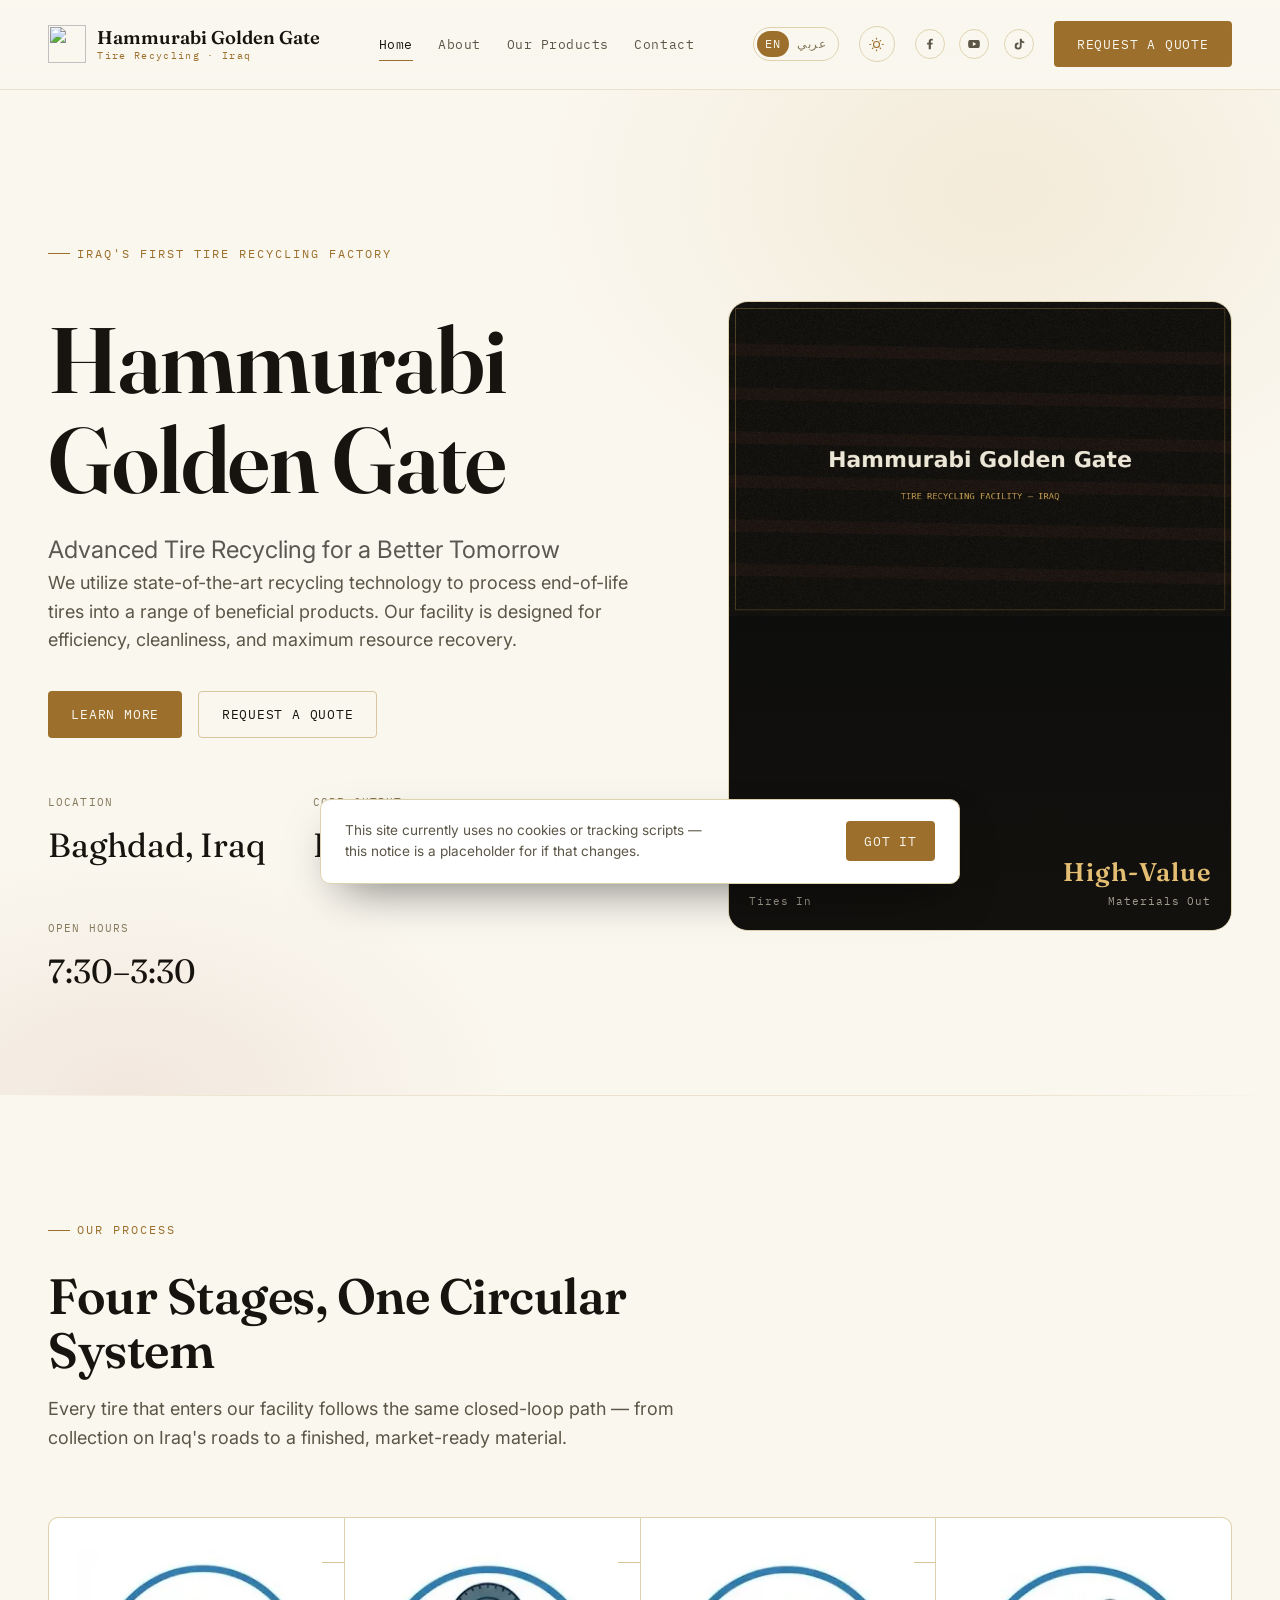
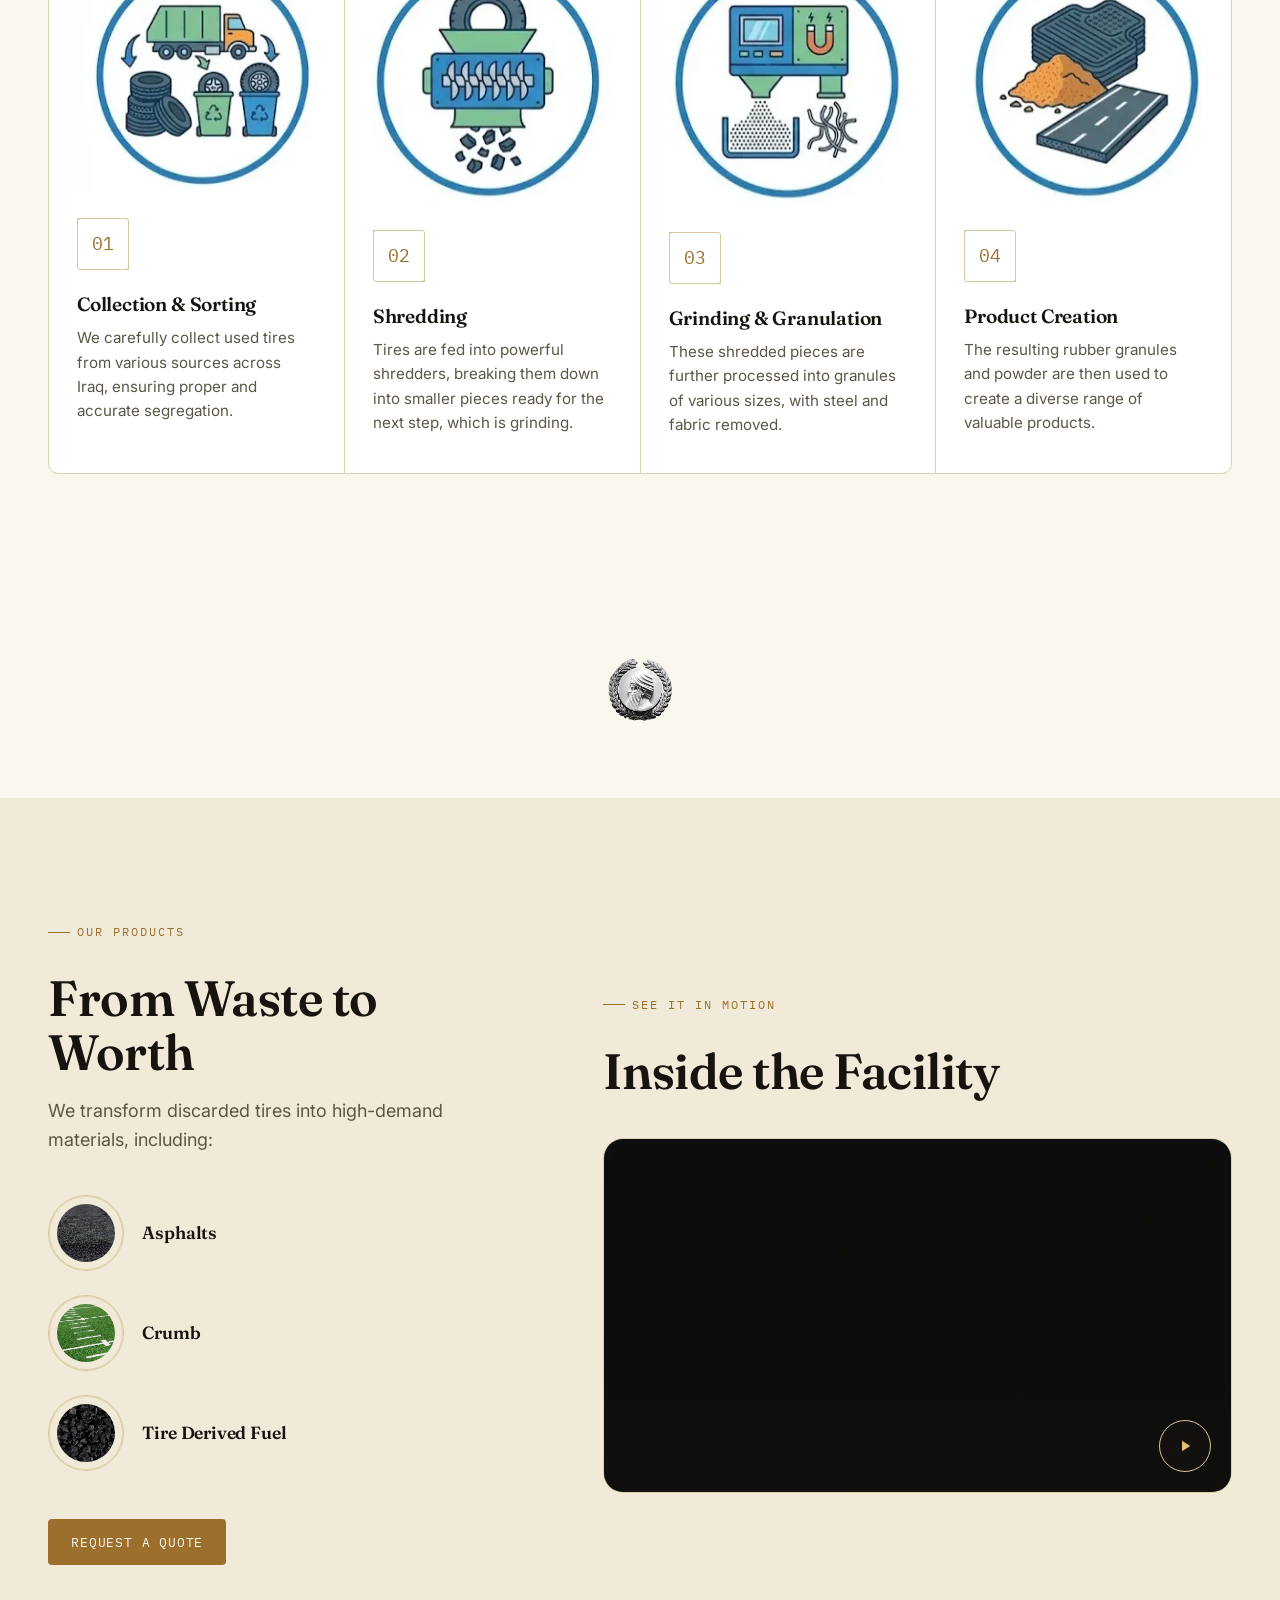
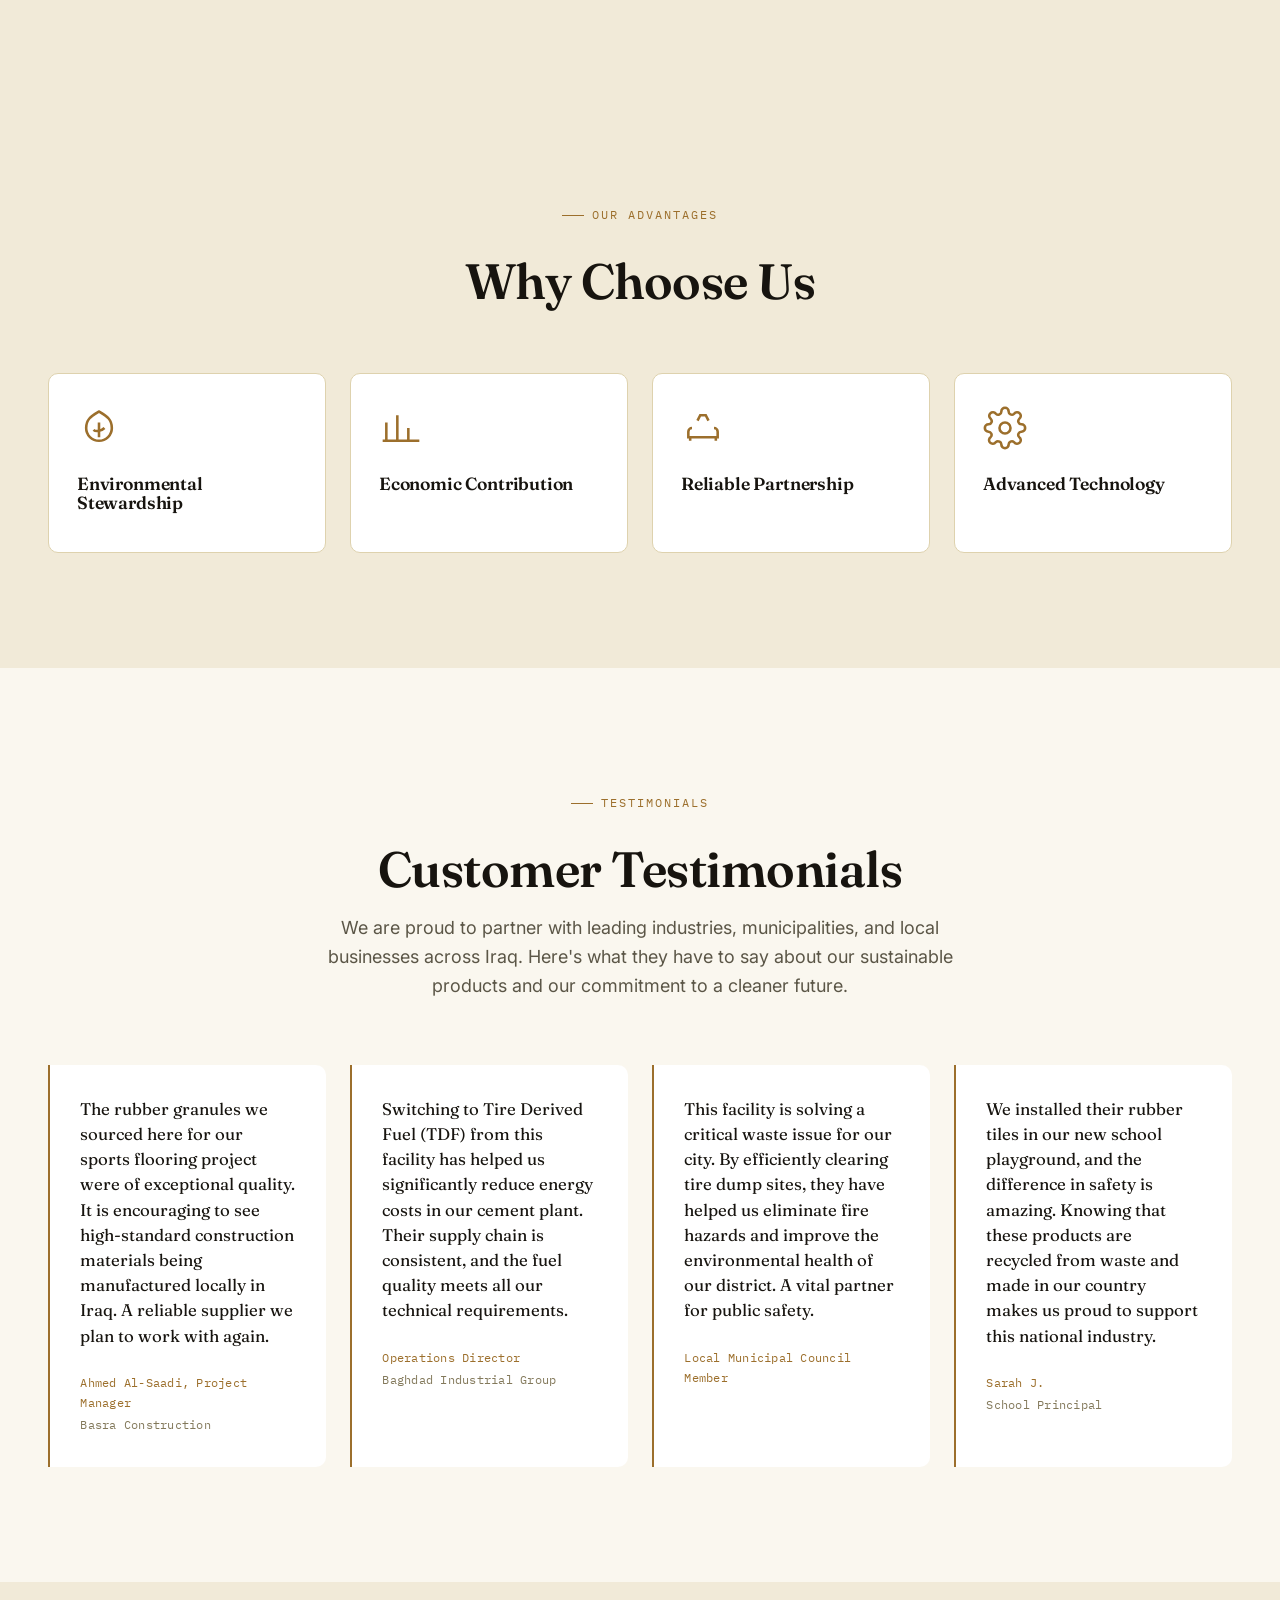
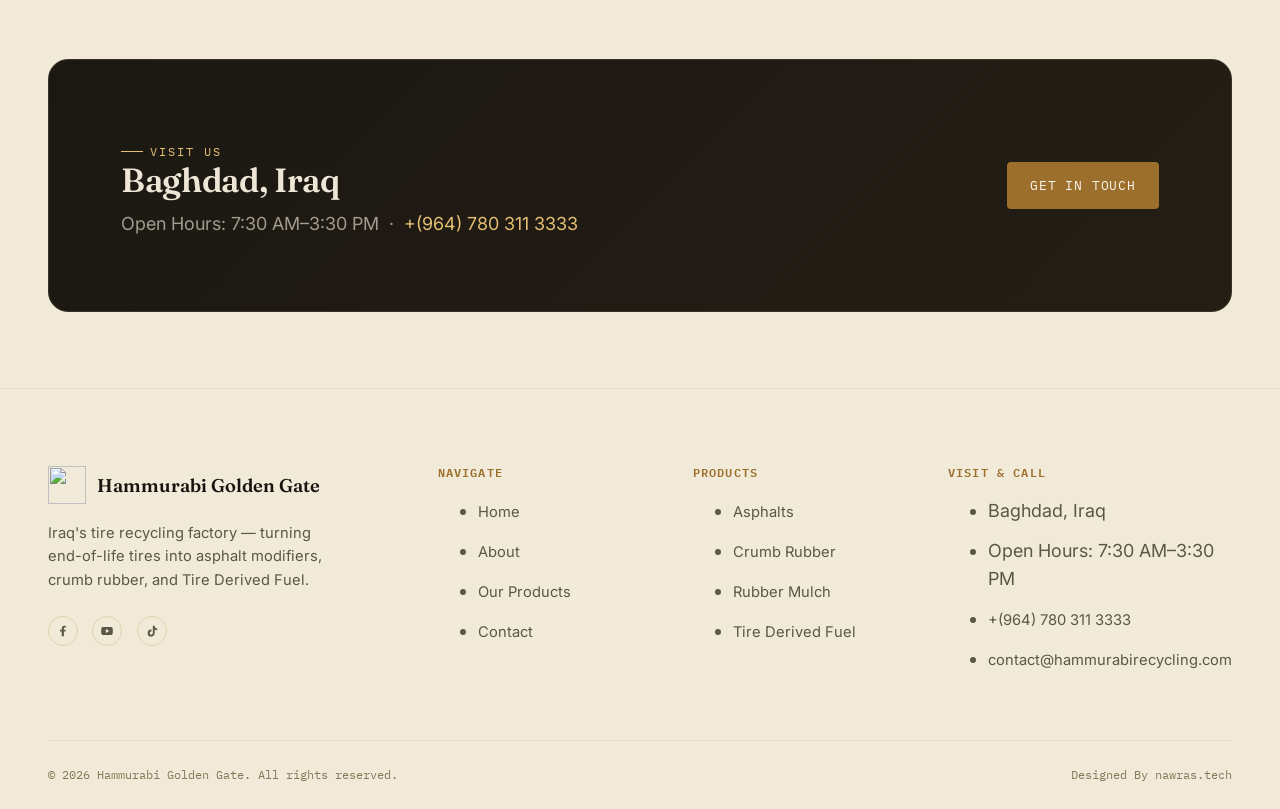
==== commit b67367cf: "Add: videos" ====
--- a/index.html
+++ b/index.html
@@ -1,7 +1,8 @@
 <!DOCTYPE html>
 <html lang="en" dir="ltr">
+
 <head>
-<meta charset="UTF-8">
+  <meta charset="UTF-8">
   <meta name="viewport" content="width=device-width, initial-scale=1">
   <!--
     Theme init — runs synchronously, before first paint, so there is no
@@ -21,7 +22,8 @@
     })();
   </script>
   <title>Hammurabi Golden Gate — Tire Recycling Factory, Iraq</title>
-  <meta name="description" content="Hammurabi Golden Gate is Iraq's tire recycling factory, turning end-of-life tires into rubber granules, rubber mulch, Tire Derived Fuel, and reclaimed steel. Advanced tire recycling for a better tomorrow.">
+  <meta name="description"
+    content="Hammurabi Golden Gate is Iraq's tire recycling factory, turning end-of-life tires into rubber granules, rubber mulch, Tire Derived Fuel, and reclaimed steel. Advanced tire recycling for a better tomorrow.">
   <link rel="canonical" href="https://hammurabirecycling.com/">
   <link rel="alternate" hreflang="en" href="https://hammurabirecycling.com/">
   <link rel="alternate" hreflang="ar" href="https://hammurabirecycling.com/ar/">
@@ -39,7 +41,8 @@
   <meta property="og:type" content="website">
   <meta property="og:site_name" content="Hammurabi Golden Gate">
   <meta property="og:title" content="Hammurabi Golden Gate — Advanced Tire Recycling for a Better Tomorrow">
-  <meta property="og:description" content="Hammurabi Golden Gate is Iraq's tire recycling factory, turning end-of-life tires into rubber granules, rubber mulch, Tire Derived Fuel, and reclaimed steel. Advanced tire recycling for a better tomorrow.">
+  <meta property="og:description"
+    content="Hammurabi Golden Gate is Iraq's tire recycling factory, turning end-of-life tires into rubber granules, rubber mulch, Tire Derived Fuel, and reclaimed steel. Advanced tire recycling for a better tomorrow.">
   <meta property="og:url" content="https://hammurabirecycling.com/">
   <meta property="og:image" content="https://hammurabirecycling.com/assets/images/og-cover.webp">
   <meta property="og:image:width" content="1200">
@@ -47,7 +50,8 @@
   <meta property="og:locale" content="en_US">
   <meta name="twitter:card" content="summary_large_image">
   <meta name="twitter:title" content="Hammurabi Golden Gate — Advanced Tire Recycling for a Better Tomorrow">
-  <meta name="twitter:description" content="Hammurabi Golden Gate is Iraq's tire recycling factory, turning end-of-life tires into rubber granules, rubber mulch, Tire Derived Fuel, and reclaimed steel. Advanced tire recycling for a better tomorrow.">
+  <meta name="twitter:description"
+    content="Hammurabi Golden Gate is Iraq's tire recycling factory, turning end-of-life tires into rubber granules, rubber mulch, Tire Derived Fuel, and reclaimed steel. Advanced tire recycling for a better tomorrow.">
   <meta name="twitter:image" content="https://hammurabirecycling.com/assets/images/og-cover.webp">
 
   <!-- Fonts: Fraunces/Inter/IBM Plex Mono for English, Noto Kufi Arabic /
@@ -55,7 +59,9 @@
        loaded, kept lightweight. -->
   <link rel="preconnect" href="https://fonts.googleapis.com">
   <link rel="preconnect" href="https://fonts.gstatic.com" crossorigin>
-  <link href="https://fonts.googleapis.com/css2?family=Fraunces:opsz,wght@9..144,500;9..144,600;9..144,680&family=Inter:wght@400;500;600;700&family=IBM+Plex+Mono:wght@400;500&display=swap" rel="stylesheet">
+  <link
+    href="https://fonts.googleapis.com/css2?family=Fraunces:opsz,wght@9..144,500;9..144,600;9..144,680&family=Inter:wght@400;500;600;700&family=IBM+Plex+Mono:wght@400;500&display=swap"
+    rel="stylesheet">
 
   <link rel="stylesheet" href="/assets/css/style.css">
 
@@ -93,9 +99,10 @@
   }
   </script>
 
-  
+
 
 </head>
+
 <body>
   <a class="skip-link" href="#main">Skip to content</a>
   <div class="scroll-progress" aria-hidden="true"><span></span></div>
@@ -109,9 +116,9 @@
 
       <nav class="main-nav" aria-label="Primary">
         <a href="/" aria-current="page">Home</a>
-        <a href="/about-us/" >About</a>
-        <a href="/our_products/" >Our Products</a>
-        <a href="/contact-us/" >Contact</a>
+        <a href="/about-us/">About</a>
+        <a href="/our_products/">Our Products</a>
+        <a href="/contact-us/">Contact</a>
       </nav>
 
       <div class="header-actions">
@@ -120,23 +127,45 @@
           <a href="/ar/">عربي</a>
         </div>
         <button class="theme-toggle" aria-label="Switch to light theme">
-          <svg data-icon="sun" viewBox="0 0 24 24" fill="none" stroke="currentColor" stroke-width="1.6" aria-hidden="true"><circle cx="12" cy="12" r="4.2"/><path d="M12 2.5v2.4M12 19.1v2.4M4.5 12H2M22 12h-2.5M5.8 5.8l1.7 1.7M16.5 16.5l1.7 1.7M18.2 5.8l-1.7 1.7M7.5 16.5l-1.7 1.7"/></svg>
-          <svg data-icon="moon" viewBox="0 0 24 24" fill="none" stroke="currentColor" stroke-width="1.6" aria-hidden="true"><path d="M20 14.5A8.5 8.5 0 1 1 9.5 4a7 7 0 0 0 10.5 10.5Z"/></svg>
+          <svg data-icon="sun" viewBox="0 0 24 24" fill="none" stroke="currentColor" stroke-width="1.6"
+            aria-hidden="true">
+            <circle cx="12" cy="12" r="4.2" />
+            <path
+              d="M12 2.5v2.4M12 19.1v2.4M4.5 12H2M22 12h-2.5M5.8 5.8l1.7 1.7M16.5 16.5l1.7 1.7M18.2 5.8l-1.7 1.7M7.5 16.5l-1.7 1.7" />
+          </svg>
+          <svg data-icon="moon" viewBox="0 0 24 24" fill="none" stroke="currentColor" stroke-width="1.6"
+            aria-hidden="true">
+            <path d="M20 14.5A8.5 8.5 0 1 1 9.5 4a7 7 0 0 0 10.5 10.5Z" />
+          </svg>
         </button>
         <div class="social-row" aria-label="Social media">
-          <a href="https://www.facebook.com/share/1CkGvnYvAS/?mibextid=wwXIfr" target="_blank" rel="noopener" aria-label="Facebook">
-            <svg viewBox="0 0 24 24" fill="currentColor" aria-hidden="true"><path d="M13.5 21v-8h2.7l.4-3.2h-3.1V7.7c0-.9.3-1.5 1.6-1.5h1.7V3.3C16.5 3.2 15.4 3 14.2 3c-2.6 0-4.4 1.6-4.4 4.5v2.3H7v3.2h2.8v8h3.7Z"/></svg>
+          <a href="https://www.facebook.com/share/1CkGvnYvAS/?mibextid=wwXIfr" target="_blank" rel="noopener"
+            aria-label="Facebook">
+            <svg viewBox="0 0 24 24" fill="currentColor" aria-hidden="true">
+              <path
+                d="M13.5 21v-8h2.7l.4-3.2h-3.1V7.7c0-.9.3-1.5 1.6-1.5h1.7V3.3C16.5 3.2 15.4 3 14.2 3c-2.6 0-4.4 1.6-4.4 4.5v2.3H7v3.2h2.8v8h3.7Z" />
+            </svg>
           </a>
-          <a href="https://youtube.com/@hummrabicompany?si=nhWpqMXGx0K7RO59" target="_blank" rel="noopener" aria-label="YouTube">
-            <svg viewBox="0 0 24 24" fill="currentColor" aria-hidden="true"><path d="M22 12s0-3.2-.4-4.7a2.8 2.8 0 0 0-2-2C17.9 5 12 5 12 5s-5.9 0-7.6.3a2.8 2.8 0 0 0-2 2C2 8.8 2 12 2 12s0 3.2.4 4.7a2.8 2.8 0 0 0 2 2C6.1 19 12 19 12 19s5.9 0 7.6-.3a2.8 2.8 0 0 0 2-2C22 15.2 22 12 22 12ZM10 15.3V8.7l6 3.3-6 3.3Z"/></svg>
+          <a href="https://youtube.com/@hummrabicompany?si=nhWpqMXGx0K7RO59" target="_blank" rel="noopener"
+            aria-label="YouTube">
+            <svg viewBox="0 0 24 24" fill="currentColor" aria-hidden="true">
+              <path
+                d="M22 12s0-3.2-.4-4.7a2.8 2.8 0 0 0-2-2C17.9 5 12 5 12 5s-5.9 0-7.6.3a2.8 2.8 0 0 0-2 2C2 8.8 2 12 2 12s0 3.2.4 4.7a2.8 2.8 0 0 0 2 2C6.1 19 12 19 12 19s5.9 0 7.6-.3a2.8 2.8 0 0 0 2-2C22 15.2 22 12 22 12ZM10 15.3V8.7l6 3.3-6 3.3Z" />
+            </svg>
           </a>
-          <a href="https://www.tiktok.com/@hammurabigatefactory?_r=1&amp;_t=ZS-91ijGrAhvzr" target="_blank" rel="noopener" aria-label="TikTok">
-            <svg viewBox="0 0 24 24" fill="currentColor" aria-hidden="true"><path d="M16.6 3h-3.2v12.6a2.7 2.7 0 1 1-2.3-2.7v-3.3a6 6 0 1 0 5.5 6V9.4a7.7 7.7 0 0 0 4.4 1.4V7.6a4.4 4.4 0 0 1-4.4-4.4V3Z"/></svg>
+          <a href="https://www.tiktok.com/@hammurabigatefactory?_r=1&amp;_t=ZS-91ijGrAhvzr" target="_blank"
+            rel="noopener" aria-label="TikTok">
+            <svg viewBox="0 0 24 24" fill="currentColor" aria-hidden="true">
+              <path
+                d="M16.6 3h-3.2v12.6a2.7 2.7 0 1 1-2.3-2.7v-3.3a6 6 0 1 0 5.5 6V9.4a7.7 7.7 0 0 0 4.4 1.4V7.6a4.4 4.4 0 0 1-4.4-4.4V3Z" />
+            </svg>
           </a>
         </div>
         <a class="btn btn--gold header-cta" href="/contact-us/">Request a Quote</a>
         <button class="nav-toggle" aria-label="Open menu" aria-expanded="false">
-          <svg viewBox="0 0 24 24" fill="none" stroke="currentColor" stroke-width="1.6" aria-hidden="true"><path d="M3 6h18M3 12h18M3 18h18"/></svg>
+          <svg viewBox="0 0 24 24" fill="none" stroke="currentColor" stroke-width="1.6" aria-hidden="true">
+            <path d="M3 6h18M3 12h18M3 18h18" />
+          </svg>
         </button>
       </div>
     </div>
@@ -151,14 +180,16 @@
           <span class="brand-word" style="font-size:1rem;">Hammurabi Golden Gate</span>
         </a>
         <button class="mobile-drawer__close" aria-label="Close menu">
-          <svg viewBox="0 0 24 24" fill="none" stroke="currentColor" stroke-width="1.6" aria-hidden="true"><path d="M6 6l12 12M18 6L6 18"/></svg>
+          <svg viewBox="0 0 24 24" fill="none" stroke="currentColor" stroke-width="1.6" aria-hidden="true">
+            <path d="M6 6l12 12M18 6L6 18" />
+          </svg>
         </button>
       </div>
       <nav aria-label="Mobile primary">
         <a href="/" aria-current="page">Home</a>
-        <a href="/about-us/" >About</a>
-        <a href="/our_products/" >Our Products</a>
-        <a href="/contact-us/" >Contact</a>
+        <a href="/about-us/">About</a>
+        <a href="/our_products/">Our Products</a>
+        <a href="/contact-us/">Contact</a>
       </nav>
       <div class="mobile-drawer__meta">
         <div class="mobile-drawer__lang">
@@ -171,8 +202,16 @@
         <div class="mobile-drawer__theme">
           <span>Theme</span>
           <button class="theme-toggle" aria-label="Switch to light theme">
-            <svg data-icon="sun" viewBox="0 0 24 24" fill="none" stroke="currentColor" stroke-width="1.6" aria-hidden="true"><circle cx="12" cy="12" r="4.2"/><path d="M12 2.5v2.4M12 19.1v2.4M4.5 12H2M22 12h-2.5M5.8 5.8l1.7 1.7M16.5 16.5l1.7 1.7M18.2 5.8l-1.7 1.7M7.5 16.5l-1.7 1.7"/></svg>
-            <svg data-icon="moon" viewBox="0 0 24 24" fill="none" stroke="currentColor" stroke-width="1.6" aria-hidden="true"><path d="M20 14.5A8.5 8.5 0 1 1 9.5 4a7 7 0 0 0 10.5 10.5Z"/></svg>
+            <svg data-icon="sun" viewBox="0 0 24 24" fill="none" stroke="currentColor" stroke-width="1.6"
+              aria-hidden="true">
+              <circle cx="12" cy="12" r="4.2" />
+              <path
+                d="M12 2.5v2.4M12 19.1v2.4M4.5 12H2M22 12h-2.5M5.8 5.8l1.7 1.7M16.5 16.5l1.7 1.7M18.2 5.8l-1.7 1.7M7.5 16.5l-1.7 1.7" />
+            </svg>
+            <svg data-icon="moon" viewBox="0 0 24 24" fill="none" stroke="currentColor" stroke-width="1.6"
+              aria-hidden="true">
+              <path d="M20 14.5A8.5 8.5 0 1 1 9.5 4a7 7 0 0 0 10.5 10.5Z" />
+            </svg>
           </button>
         </div>
         <a href="tel:+9647803113333">+(964) 780 311 3333</a>
@@ -190,22 +229,37 @@
           <span class="eyebrow">Iraq's First Tire Recycling Factory</span>
           <h1>Hammurabi<br>Golden Gate</h1>
           <p class="lede">Advanced Tire Recycling for a Better Tomorrow</p>
-          <p>We utilize state-of-the-art recycling technology to process end-of-life tires into a range of beneficial products. Our facility is designed for efficiency, cleanliness, and maximum resource recovery.</p>
+          <p>We utilize state-of-the-art recycling technology to process end-of-life tires into a range of beneficial
+            products. Our facility is designed for efficiency, cleanliness, and maximum resource recovery.</p>
           <div class="btn-row">
             <a class="btn btn--gold" href="#process">Learn More</a>
             <a class="btn btn--ghost" href="/contact-us/">Request a Quote</a>
           </div>
           <dl class="hero-stats">
-            <div><dt>Location</dt><dd>Baghdad, Iraq</dd></div>
-            <div><dt>Core Output</dt><dd>Rubber, TDF, Steel</dd></div>
-            <div><dt>Open Hours</dt><dd>7:30&ndash;3:30</dd></div>
+            <div>
+              <dt>Location</dt>
+              <dd>Baghdad, Iraq</dd>
+            </div>
+            <div>
+              <dt>Core Output</dt>
+              <dd>Rubber, TDF, Steel</dd>
+            </div>
+            <div>
+              <dt>Open Hours</dt>
+              <dd>7:30&ndash;3:30</dd>
+            </div>
           </dl>
         </div>
         <div class="hero-visual" data-reveal style="transition-delay:120ms;">
           <picture>
             <source srcset="/assets/images/hero-factory.webp" type="image/webp">
-            <img src="/assets/images/hero-factory.webp" alt="Hammurabi Golden Gate tire recycling facility, Baghdad" width="1600" height="1000" loading="eager" fetchpriority="high">
+            <img src="/assets/images/hero-factory.webp" alt="Hammurabi Golden Gate tire recycling facility, Baghdad"
+              width="1600" height="1000" loading="eager" fetchpriority="high">
           </picture>
+          <video autoplay muted loop playsinline poster="/assets/images/video-poster.webp">
+            <source src="/assets/images/hero.mp4" type="video/mp4">
+          </video>
+
           <div class="badge">
             <span><strong>End-of-Life</strong><span>Tires In</span></span>
             <span style="text-align:end;"><strong>High-Value</strong><span>Materials Out</span></span>
@@ -222,7 +276,8 @@
         <div class="section-head" data-reveal>
           <span class="eyebrow">Our Process</span>
           <h2>Four Stages, One Circular System</h2>
-          <p>Every tire that enters our facility follows the same closed-loop path — from collection on Iraq's roads to a finished, market-ready material.</p>
+          <p>Every tire that enters our facility follows the same closed-loop path — from collection on Iraq's roads to
+            a finished, market-ready material.</p>
         </div>
 
         <div class="process-grid" data-reveal-group>
@@ -230,126 +285,140 @@
             <div class="thumb">
               <picture>
                 <source srcset="/assets/images/collecting.webp" type="image/webp">
-                <img src="/assets/images/collecting.webp" alt="Used tires being collected and sorted" width="1200" height="900" loading="lazy">
+                <img src="/assets/images/collecting.webp" alt="Used tires being collected and sorted" width="1200"
+                  height="900" loading="lazy">
               </picture>
             </div>
             <div class="plate">01</div>
             <h3>Collection &amp; Sorting</h3>
-            <p>We carefully collect used tires from various sources across Iraq, ensuring proper and accurate segregation.</p>
+            <p>We carefully collect used tires from various sources across Iraq, ensuring proper and accurate
+              segregation.</p>
           </article>
 
           <article class="process-step" data-reveal>
             <div class="thumb">
               <picture>
                 <source srcset="/assets/images/shreding.webp" type="image/webp">
-                <img src="/assets/images/shreding.webp" alt="Industrial shredder breaking down tires" width="1200" height="900" loading="lazy">
+                <img src="/assets/images/shreding.webp" alt="Industrial shredder breaking down tires" width="1200"
+                  height="900" loading="lazy">
               </picture>
             </div>
             <div class="plate">02</div>
             <h3>Shredding</h3>
-            <p>Tires are fed into powerful shredders, breaking them down into smaller pieces ready for the next step, which is grinding.</p>
+            <p>Tires are fed into powerful shredders, breaking them down into smaller pieces ready for the next step,
+              which is grinding.</p>
           </article>
 
           <article class="process-step" data-reveal>
             <div class="thumb">
               <picture>
                 <source srcset="/assets/images/grinding.webp" type="image/webp">
-                <img src="/assets/images/grinding.webp" alt="Rubber granules after grinding, steel and fabric removed" width="1200" height="900" loading="lazy">
+                <img src="/assets/images/grinding.webp" alt="Rubber granules after grinding, steel and fabric removed"
+                  width="1200" height="900" loading="lazy">
               </picture>
             </div>
             <div class="plate">03</div>
             <h3>Grinding &amp; Granulation</h3>
-            <p>These shredded pieces are further processed into granules of various sizes, with steel and fabric removed.</p>
+            <p>These shredded pieces are further processed into granules of various sizes, with steel and fabric
+              removed.</p>
           </article>
 
           <article class="process-step" data-reveal>
             <div class="thumb">
               <picture>
                 <source srcset="/assets/images/gg.webp" type="image/webp">
-                <img src="/assets/images/gg.webp" alt="Finished recycled rubber products" width="1200" height="900" loading="lazy">
+                <img src="/assets/images/gg.webp" alt="Finished recycled rubber products" width="1200" height="900"
+                  loading="lazy">
               </picture>
             </div>
             <div class="plate">04</div>
             <h3>Product Creation</h3>
-            <p>The resulting rubber granules and powder are then used to create a diverse range of valuable products.</p>
+            <p>The resulting rubber granules and powder are then used to create a diverse range of valuable products.
+            </p>
           </article>
         </div>
       </div>
     </section>
 
     <div class="gate-divider" aria-hidden="true">
-      <svg viewBox="0 0 64 64" fill="none"><path d="M18 46V27M46 46V27M15 27H49M12.5 20.5H51.5M22 46H42" stroke="var(--gold)" stroke-width="2.4" stroke-linecap="round"/></svg>
+      <img src="/assets/images/logo.png" alt="Company Logo" width="64" height="64">
     </div>
 
-    <!-- ================= PRODUCTS ================= -->
+    <!-- ================= PRODUCTS + VIDEO SHOWCASE ================= -->
     <section class="section section--raised" id="products">
       <div class="container">
-        <div class="section-head center" data-reveal>
-          <span class="eyebrow">Our Products</span>
-          <h2>From Waste to Worth</h2>
-          <p>We transform discarded tires into high-demand materials, including:</p>
-        </div>
-
-        <div class="products-grid" data-reveal-group>
-          <div class="product-card" data-reveal>
-            <div class="product-photo">
-              <span class="ring" aria-hidden="true"></span>
-              <picture>
-                <source srcset="/assets/images/CirclePhoto_SmartMIX.webp" type="image/webp">
-                <img src="/assets/images/CirclePhoto_SmartMIX.webp" alt="Rubberized asphalt product" width="800" height="800" loading="lazy">
-              </picture>
-            </div>
-            <span class="index">01</span>
-            <h3>Asphalts</h3>
-          </div>
-          <div class="product-card" data-reveal>
-            <div class="product-photo">
-              <span class="ring" aria-hidden="true"></span>
-              <picture>
-                <source srcset="/assets/images/CirclePhoto_Crumb.webp" type="image/webp">
-                <img src="/assets/images/CirclePhoto_Crumb.webp" alt="Crumb rubber granules" width="800" height="800" loading="lazy">
-              </picture>
-            </div>
-            <span class="index">02</span>
-            <h3>Crumb</h3>
-          </div>
-          <div class="product-card" data-reveal>
-            <div class="product-photo">
-              <span class="ring" aria-hidden="true"></span>
-              <picture>
-                <source srcset="/assets/images/CirclePhoto_TDF.webp" type="image/webp">
-                <img src="/assets/images/CirclePhoto_TDF.webp" alt="Tire Derived Fuel (TDF)" width="800" height="800" loading="lazy">
-              </picture>
-            </div>
-            <span class="index">03</span>
-            <h3>Tire Derived Fuel</h3>
-          </div>
-        </div>
-
-        <div class="text-center" style="margin-top:3rem;" data-reveal>
-          <a class="btn btn--gold" href="/contact-us/">Request a Quote</a>
-        </div>
-      </div>
-    </section>
-
-    <!-- ================= VIDEO SHOWCASE ================= -->
-    <section class="section section--tight">
-      <div class="container">
-        <div class="section-head" data-reveal>
-          <span class="eyebrow">See It In Motion</span>
-          <h2>Inside the Facility</h2>
-        </div>
-        <div class="video-showcase" data-reveal>
-          <video
-            src="/assets/video/process-loop.mp4"
-            poster="/assets/images/video-poster.webp"
-            muted loop playsinline preload="metadata"
-            aria-label="Silent looping footage of the tire recycling process">
-          </video>
-          <button class="play-toggle" aria-label="Pause background video">
-            <svg data-icon="pause" viewBox="0 0 24 24" fill="currentColor" style="display:block;"><rect x="6" y="5" width="4" height="14"/><rect x="14" y="5" width="4" height="14"/></svg>
-            <svg data-icon="play" viewBox="0 0 24 24" fill="currentColor" style="display:none;"><path d="M8 5v14l11-7Z"/></svg>
-          </button>
+        <div class="product-video-layout">
+          <div class="products-panel" data-reveal>
+            <div class="section-head">
+              <span class="eyebrow">Our Products</span>
+              <h2>From Waste to Worth</h2>
+              <p>We transform discarded tires into high-demand materials, including:</p>
+            </div>
+
+            <div class="products-grid" data-reveal-group>
+              <div class="product-card" data-reveal>
+                <div class="product-photo">
+                  <span class="ring" aria-hidden="true"></span>
+                  <picture>
+                    <source srcset="/assets/images/CirclePhoto_SmartMIX.webp" type="image/webp">
+                    <img src="/assets/images/CirclePhoto_SmartMIX.webp" alt="Rubberized asphalt product" width="800"
+                      height="800" loading="lazy">
+                  </picture>
+                </div>
+                <span class="index">01</span>
+                <h3>Asphalts</h3>
+              </div>
+              <div class="product-card" data-reveal>
+                <div class="product-photo">
+                  <span class="ring" aria-hidden="true"></span>
+                  <picture>
+                    <source srcset="/assets/images/CirclePhoto_Crumb.webp" type="image/webp">
+                    <img src="/assets/images/CirclePhoto_Crumb.webp" alt="Crumb rubber granules" width="800" height="800"
+                      loading="lazy">
+                  </picture>
+                </div>
+                <span class="index">02</span>
+                <h3>Crumb</h3>
+              </div>
+              <div class="product-card" data-reveal>
+                <div class="product-photo">
+                  <span class="ring" aria-hidden="true"></span>
+                  <picture>
+                    <source srcset="/assets/images/CirclePhoto_TDF.webp" type="image/webp">
+                    <img src="/assets/images/CirclePhoto_TDF.webp" alt="Tire Derived Fuel (TDF)" width="800" height="800"
+                      loading="lazy">
+                  </picture>
+                </div>
+                <span class="index">03</span>
+                <h3>Tire Derived Fuel</h3>
+              </div>
+            </div>
+
+            <div style="margin-top:3rem;" data-reveal>
+              <a class="btn btn--gold" href="/contact-us/">Request a Quote</a>
+            </div>
+          </div>
+
+          <div class="facility-panel" data-reveal>
+            <div class="section-head">
+              <span class="eyebrow">See It In Motion</span>
+              <h2>Inside the Facility</h2>
+            </div>
+            <div class="video-showcase">
+              <video autoplay muted loop playsinline poster="/assets/images/video-poster.webp">
+                <source src="/assets/images/factory-web.mp4" type="video/mp4">
+              </video>
+              <button class="play-toggle" aria-label="Pause background video">
+                <svg data-icon="pause" viewBox="0 0 24 24" fill="currentColor" style="display:block;">
+                  <rect x="6" y="5" width="4" height="14" />
+                  <rect x="14" y="5" width="4" height="14" />
+                </svg>
+                <svg data-icon="play" viewBox="0 0 24 24" fill="currentColor" style="display:none;">
+                  <path d="M8 5v14l11-7Z" />
+                </svg>
+              </button>
+            </div>
+          </div>
         </div>
       </div>
     </section>
@@ -365,25 +434,37 @@
         <div class="why-grid" data-reveal-group>
           <div class="why-card" data-reveal>
             <div class="icon" aria-hidden="true">
-              <svg viewBox="0 0 24 24" fill="none" stroke="currentColor" stroke-width="1.4"><path d="M12 3c4 2.5 7 4 7 9a7 7 0 0 1-14 0c0-5 3-6.5 7-9Z"/><path d="M12 9v8M9 13c1 1 4 1 6-1"/></svg>
+              <svg viewBox="0 0 24 24" fill="none" stroke="currentColor" stroke-width="1.4">
+                <path d="M12 3c4 2.5 7 4 7 9a7 7 0 0 1-14 0c0-5 3-6.5 7-9Z" />
+                <path d="M12 9v8M9 13c1 1 4 1 6-1" />
+              </svg>
             </div>
             <h3>Environmental Stewardship</h3>
           </div>
           <div class="why-card" data-reveal>
             <div class="icon" aria-hidden="true">
-              <svg viewBox="0 0 24 24" fill="none" stroke="currentColor" stroke-width="1.4"><path d="M4 19V9M10 19V5M16 19v-7M22 19H2"/></svg>
+              <svg viewBox="0 0 24 24" fill="none" stroke="currentColor" stroke-width="1.4">
+                <path d="M4 19V9M10 19V5M16 19v-7M22 19H2" />
+              </svg>
             </div>
             <h3>Economic Contribution</h3>
           </div>
           <div class="why-card" data-reveal>
             <div class="icon" aria-hidden="true">
-              <svg viewBox="0 0 24 24" fill="none" stroke="currentColor" stroke-width="1.4"><path d="M8 12h.01M16 12h.01M9 8l1.5-3h3L15 8M6 12a2 2 0 0 0-2 2v3h16v-3a2 2 0 0 0-2-2"/><path d="M5 17v2m14-2v2"/></svg>
+              <svg viewBox="0 0 24 24" fill="none" stroke="currentColor" stroke-width="1.4">
+                <path d="M8 12h.01M16 12h.01M9 8l1.5-3h3L15 8M6 12a2 2 0 0 0-2 2v3h16v-3a2 2 0 0 0-2-2" />
+                <path d="M5 17v2m14-2v2" />
+              </svg>
             </div>
             <h3>Reliable Partnership</h3>
           </div>
           <div class="why-card" data-reveal>
             <div class="icon" aria-hidden="true">
-              <svg viewBox="0 0 24 24" fill="none" stroke="currentColor" stroke-width="1.4"><circle cx="12" cy="12" r="3"/><path d="M19.4 15a1.7 1.7 0 0 0 .3 1.9l.1.1a2 2 0 1 1-2.8 2.8l-.1-.1a1.7 1.7 0 0 0-1.9-.3 1.7 1.7 0 0 0-1 1.5V21a2 2 0 1 1-4 0v-.1a1.7 1.7 0 0 0-1.1-1.5 1.7 1.7 0 0 0-1.9.3l-.1.1a2 2 0 1 1-2.8-2.8l.1-.1a1.7 1.7 0 0 0 .3-1.9 1.7 1.7 0 0 0-1.5-1H3a2 2 0 1 1 0-4h.1A1.7 1.7 0 0 0 4.6 9a1.7 1.7 0 0 0-.3-1.9l-.1-.1a2 2 0 1 1 2.8-2.8l.1.1a1.7 1.7 0 0 0 1.9.3H9a1.7 1.7 0 0 0 1-1.5V3a2 2 0 1 1 4 0v.1a1.7 1.7 0 0 0 1 1.5 1.7 1.7 0 0 0 1.9-.3l.1-.1a2 2 0 1 1 2.8 2.8l-.1.1a1.7 1.7 0 0 0-.3 1.9V9a1.7 1.7 0 0 0 1.5 1H21a2 2 0 1 1 0 4h-.1a1.7 1.7 0 0 0-1.5 1Z"/></svg>
+              <svg viewBox="0 0 24 24" fill="none" stroke="currentColor" stroke-width="1.4">
+                <circle cx="12" cy="12" r="3" />
+                <path
+                  d="M19.4 15a1.7 1.7 0 0 0 .3 1.9l.1.1a2 2 0 1 1-2.8 2.8l-.1-.1a1.7 1.7 0 0 0-1.9-.3 1.7 1.7 0 0 0-1 1.5V21a2 2 0 1 1-4 0v-.1a1.7 1.7 0 0 0-1.1-1.5 1.7 1.7 0 0 0-1.9.3l-.1.1a2 2 0 1 1-2.8-2.8l.1-.1a1.7 1.7 0 0 0 .3-1.9 1.7 1.7 0 0 0-1.5-1H3a2 2 0 1 1 0-4h.1A1.7 1.7 0 0 0 4.6 9a1.7 1.7 0 0 0-.3-1.9l-.1-.1a2 2 0 1 1 2.8-2.8l.1.1a1.7 1.7 0 0 0 1.9.3H9a1.7 1.7 0 0 0 1-1.5V3a2 2 0 1 1 4 0v.1a1.7 1.7 0 0 0 1 1.5 1.7 1.7 0 0 0 1.9-.3l.1-.1a2 2 0 1 1 2.8 2.8l-.1.1a1.7 1.7 0 0 0-.3 1.9V9a1.7 1.7 0 0 0 1.5 1H21a2 2 0 1 1 0 4h-.1a1.7 1.7 0 0 0-1.5 1Z" />
+              </svg>
             </div>
             <h3>Advanced Technology</h3>
           </div>
@@ -397,24 +478,33 @@
         <div class="section-head center" data-reveal>
           <span class="eyebrow">Testimonials</span>
           <h2>Customer Testimonials</h2>
-          <p>We are proud to partner with leading industries, municipalities, and local businesses across Iraq. Here's what they have to say about our sustainable products and our commitment to a cleaner future.</p>
+          <p>We are proud to partner with leading industries, municipalities, and local businesses across Iraq. Here's
+            what they have to say about our sustainable products and our commitment to a cleaner future.</p>
         </div>
 
         <div class="testimonial-track" data-reveal-group>
           <blockquote class="testimonial" data-reveal>
-            <q>The rubber granules we sourced here for our sports flooring project were of exceptional quality. It is encouraging to see high-standard construction materials being manufactured locally in Iraq. A reliable supplier we plan to work with again.</q>
+            <q>The rubber granules we sourced here for our sports flooring project were of exceptional quality. It is
+              encouraging to see high-standard construction materials being manufactured locally in Iraq. A reliable
+              supplier we plan to work with again.</q>
             <cite>Ahmed Al-Saadi, Project Manager<span>Basra Construction</span></cite>
           </blockquote>
           <blockquote class="testimonial" data-reveal>
-            <q>Switching to Tire Derived Fuel (TDF) from this facility has helped us significantly reduce energy costs in our cement plant. Their supply chain is consistent, and the fuel quality meets all our technical requirements.</q>
+            <q>Switching to Tire Derived Fuel (TDF) from this facility has helped us significantly reduce energy costs
+              in our cement plant. Their supply chain is consistent, and the fuel quality meets all our technical
+              requirements.</q>
             <cite>Operations Director<span>Baghdad Industrial Group</span></cite>
           </blockquote>
           <blockquote class="testimonial" data-reveal>
-            <q>This facility is solving a critical waste issue for our city. By efficiently clearing tire dump sites, they have helped us eliminate fire hazards and improve the environmental health of our district. A vital partner for public safety.</q>
+            <q>This facility is solving a critical waste issue for our city. By efficiently clearing tire dump sites,
+              they have helped us eliminate fire hazards and improve the environmental health of our district. A vital
+              partner for public safety.</q>
             <cite>Local Municipal Council Member</cite>
           </blockquote>
           <blockquote class="testimonial" data-reveal>
-            <q>We installed their rubber tiles in our new school playground, and the difference in safety is amazing. Knowing that these products are recycled from waste and made in our country makes us proud to support this national industry.</q>
+            <q>We installed their rubber tiles in our new school playground, and the difference in safety is amazing.
+              Knowing that these products are recycled from waste and made in our country makes us proud to support this
+              national industry.</q>
             <cite>Sarah J.<span>School Principal</span></cite>
           </blockquote>
         </div>
@@ -428,7 +518,8 @@
           <div>
             <span class="eyebrow">Visit Us</span>
             <h2>Baghdad, Iraq</h2>
-            <p style="margin-top:0.75rem;">Open Hours: 7:30 AM&ndash;3:30 PM &nbsp;&middot;&nbsp; <a href="tel:+9647803113333" style="color:var(--on-image-gold);">+(964) 780 311 3333</a></p>
+            <p style="margin-top:0.75rem;">Open Hours: 7:30 AM&ndash;3:30 PM &nbsp;&middot;&nbsp; <a
+                href="tel:+9647803113333" style="color:var(--on-image-gold);">+(964) 780 311 3333</a></p>
           </div>
           <a class="btn btn--gold" href="/contact-us/">Get In Touch</a>
         </div>
@@ -445,16 +536,29 @@
             <img src="/assets/images/logo-mark.svg" alt="" width="34" height="34">
             <span class="brand-word">Hammurabi Golden Gate</span>
           </a>
-          <p>Iraq's tire recycling factory — turning end-of-life tires into asphalt modifiers, crumb rubber, and Tire Derived Fuel.</p>
+          <p>Iraq's tire recycling factory — turning end-of-life tires into asphalt modifiers, crumb rubber, and Tire
+            Derived Fuel.</p>
           <div class="social-row" style="margin-top:1.5rem;" aria-label="Social media">
-            <a href="https://www.facebook.com/share/1CkGvnYvAS/?mibextid=wwXIfr" target="_blank" rel="noopener" aria-label="Facebook">
-              <svg viewBox="0 0 24 24" fill="currentColor" aria-hidden="true"><path d="M13.5 21v-8h2.7l.4-3.2h-3.1V7.7c0-.9.3-1.5 1.6-1.5h1.7V3.3C16.5 3.2 15.4 3 14.2 3c-2.6 0-4.4 1.6-4.4 4.5v2.3H7v3.2h2.8v8h3.7Z"/></svg>
+            <a href="https://www.facebook.com/share/1CkGvnYvAS/?mibextid=wwXIfr" target="_blank" rel="noopener"
+              aria-label="Facebook">
+              <svg viewBox="0 0 24 24" fill="currentColor" aria-hidden="true">
+                <path
+                  d="M13.5 21v-8h2.7l.4-3.2h-3.1V7.7c0-.9.3-1.5 1.6-1.5h1.7V3.3C16.5 3.2 15.4 3 14.2 3c-2.6 0-4.4 1.6-4.4 4.5v2.3H7v3.2h2.8v8h3.7Z" />
+              </svg>
             </a>
-            <a href="https://youtube.com/@hummrabicompany?si=nhWpqMXGx0K7RO59" target="_blank" rel="noopener" aria-label="YouTube">
-              <svg viewBox="0 0 24 24" fill="currentColor" aria-hidden="true"><path d="M22 12s0-3.2-.4-4.7a2.8 2.8 0 0 0-2-2C17.9 5 12 5 12 5s-5.9 0-7.6.3a2.8 2.8 0 0 0-2 2C2 8.8 2 12 2 12s0 3.2.4 4.7a2.8 2.8 0 0 0 2 2C6.1 19 12 19 12 19s5.9 0 7.6-.3a2.8 2.8 0 0 0 2-2C22 15.2 22 12 22 12ZM10 15.3V8.7l6 3.3-6 3.3Z"/></svg>
+            <a href="https://youtube.com/@hummrabicompany?si=nhWpqMXGx0K7RO59" target="_blank" rel="noopener"
+              aria-label="YouTube">
+              <svg viewBox="0 0 24 24" fill="currentColor" aria-hidden="true">
+                <path
+                  d="M22 12s0-3.2-.4-4.7a2.8 2.8 0 0 0-2-2C17.9 5 12 5 12 5s-5.9 0-7.6.3a2.8 2.8 0 0 0-2 2C2 8.8 2 12 2 12s0 3.2.4 4.7a2.8 2.8 0 0 0 2 2C6.1 19 12 19 12 19s5.9 0 7.6-.3a2.8 2.8 0 0 0 2-2C22 15.2 22 12 22 12ZM10 15.3V8.7l6 3.3-6 3.3Z" />
+              </svg>
             </a>
-            <a href="https://www.tiktok.com/@hammurabigatefactory?_r=1&amp;_t=ZS-91ijGrAhvzr" target="_blank" rel="noopener" aria-label="TikTok">
-              <svg viewBox="0 0 24 24" fill="currentColor" aria-hidden="true"><path d="M16.6 3h-3.2v12.6a2.7 2.7 0 1 1-2.3-2.7v-3.3a6 6 0 1 0 5.5 6V9.4a7.7 7.7 0 0 0 4.4 1.4V7.6a4.4 4.4 0 0 1-4.4-4.4V3Z"/></svg>
+            <a href="https://www.tiktok.com/@hammurabigatefactory?_r=1&amp;_t=ZS-91ijGrAhvzr" target="_blank"
+              rel="noopener" aria-label="TikTok">
+              <svg viewBox="0 0 24 24" fill="currentColor" aria-hidden="true">
+                <path
+                  d="M16.6 3h-3.2v12.6a2.7 2.7 0 1 1-2.3-2.7v-3.3a6 6 0 1 0 5.5 6V9.4a7.7 7.7 0 0 0 4.4 1.4V7.6a4.4 4.4 0 0 1-4.4-4.4V3Z" />
+              </svg>
             </a>
           </div>
         </div>
@@ -511,4 +615,5 @@
   <script src="/assets/js/main.js" defer></script>
 
 </body>
-</html>
+
+</html>
--- a/assets/css/style.css
+++ b/assets/css/style.css
@@ -722,17 +722,30 @@
 }
 
 /* ============================ PRODUCTS ===================================== */
+.product-video-layout{
+  display: grid;
+  grid-template-columns: minmax(0, 0.85fr) minmax(0, 1.15fr);
+  gap: clamp(3rem, 7vw, 7rem);
+  align-items: center;
+}
+.product-video-layout .section-head{ margin-bottom: 2.5rem; }
 .products-grid{
   display: grid;
-  gap: clamp(1.75rem, 4vw, 3rem);
-  grid-template-columns: repeat(auto-fit, minmax(230px, 1fr));
-}
-.product-card{ text-align: center; }
+  gap: 1.5rem;
+  grid-template-columns: 1fr;
+}
+.product-card{
+  display: grid;
+  grid-template-columns: 76px minmax(0, 1fr);
+  column-gap: 1.15rem;
+  align-items: center;
+  text-align: left;
+}
 .product-photo{
   position: relative;
-  width: clamp(150px, 22vw, 210px);
+  width: 76px;
   aspect-ratio: 1;
-  margin-inline: auto;
+  margin: 0;
   border-radius: 50%;
   overflow: hidden;
   border: 1px solid var(--gold-dim);
@@ -751,14 +764,13 @@
   transition: transform var(--dur-slow) var(--ease);
 }
 .product-card:hover .product-photo img{ transform: scale(1.08); }
-.product-card h3{ margin-top: 1.5rem; font-size: 1.25rem; }
+.product-card h3{ margin: 0; font-size: 1.1rem; grid-column: 2; grid-row: 1; }
 .product-card .index{
   font-family: var(--font-mono);
   color: var(--gold);
   font-size: 0.75rem;
   letter-spacing: 0.1em;
-  display: block;
-  margin-bottom: 0.6rem;
+  display: none;
 }
 
 /* ============================ VIDEO SHOWCASE ===================================== */
@@ -767,9 +779,10 @@
   border-radius: var(--radius-lg);
   overflow: hidden;
   border: 1px solid var(--hairline-solid);
-  aspect-ratio: 16/8;
-}
-.video-showcase video, .video-showcase img{ width: 100%; height: 100%; object-fit: cover; }
+  /* aspect-ratio: 9/ 16; */
+}
+.video-showcase video, .video-showcase img{ width: 100%; height: 100%; object-fit: contain;max-height: 80vh;
+ }
 .video-showcase .play-toggle{
   position: absolute;
   right: 1.25rem; bottom: 1.25rem;
@@ -791,6 +804,11 @@
   z-index: 2;
 }
 
+@media (max-width: 760px){
+  .product-video-layout{ grid-template-columns: 1fr; gap: 3rem; }
+  .product-video-layout .section-head{ margin-bottom: 2rem; }
+}
+
 /* ============================ WHY CHOOSE US ===================================== */
 .why-grid{
   display: grid;
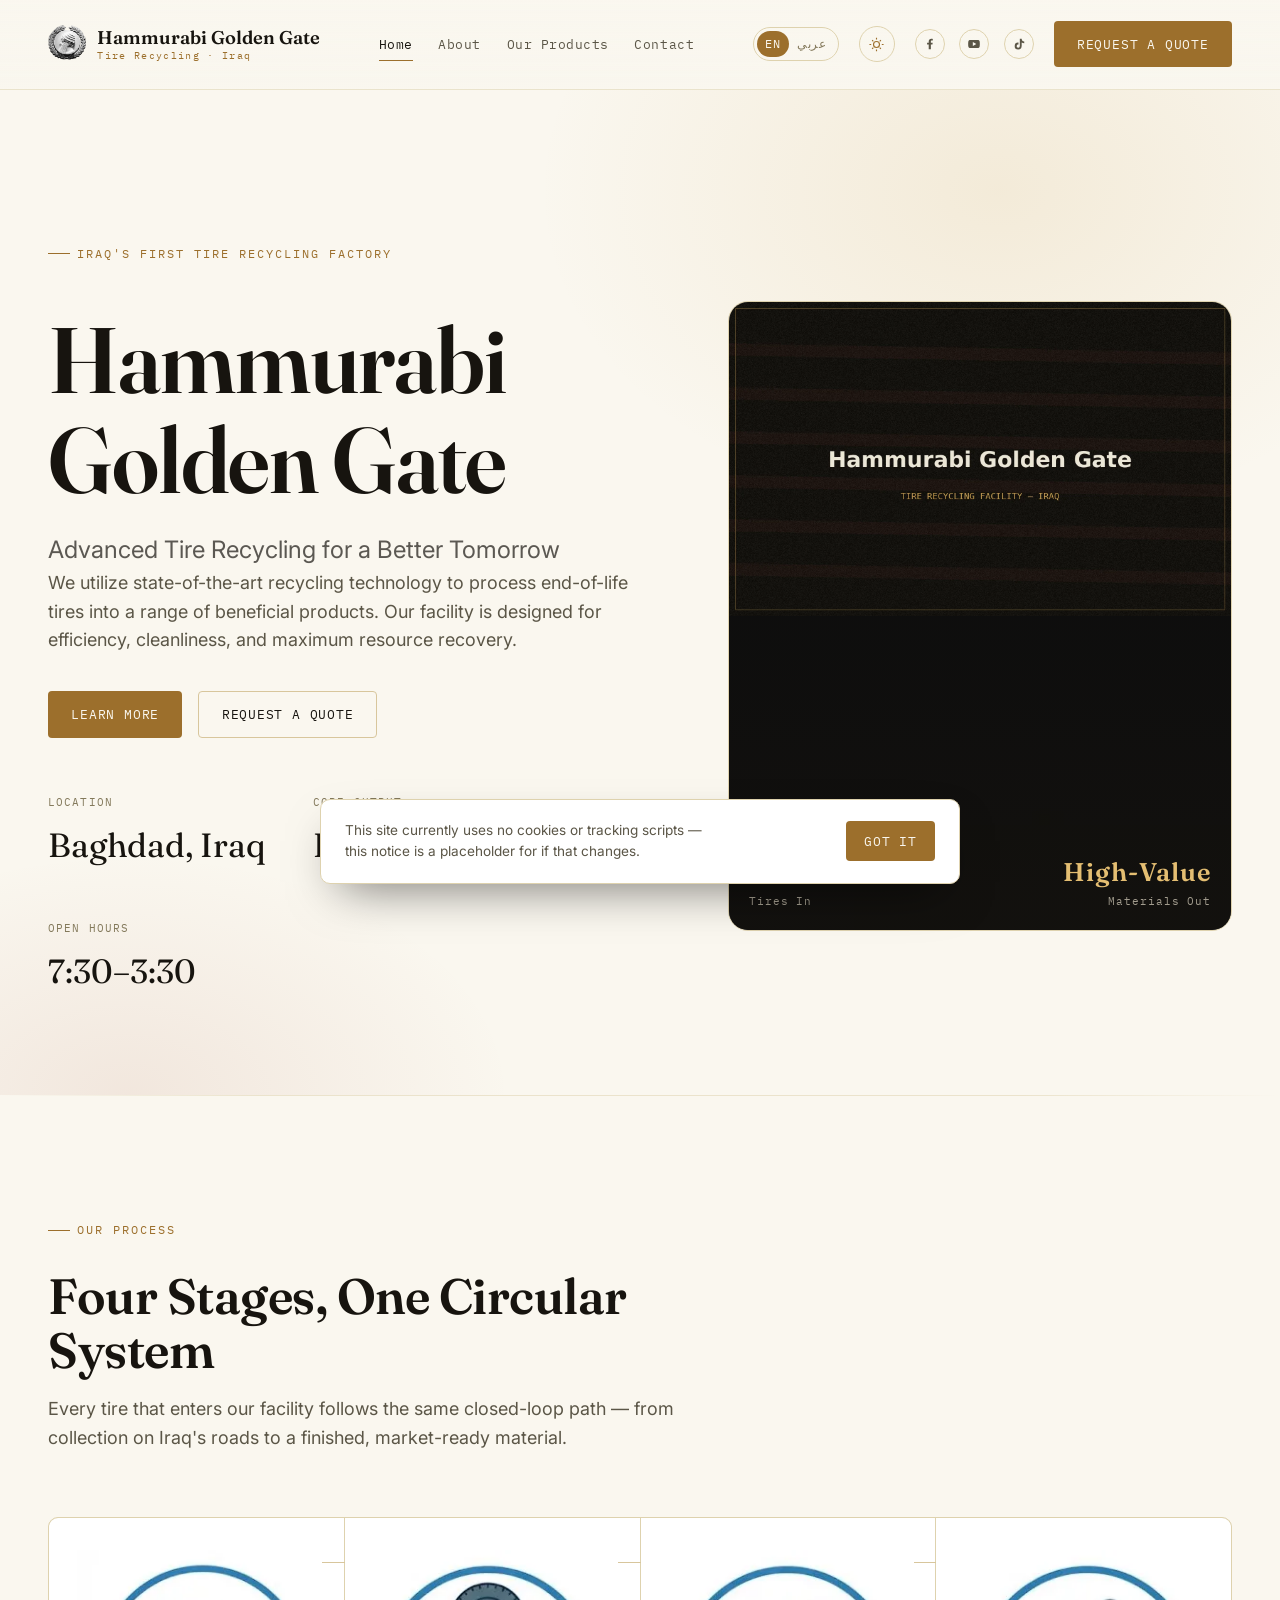
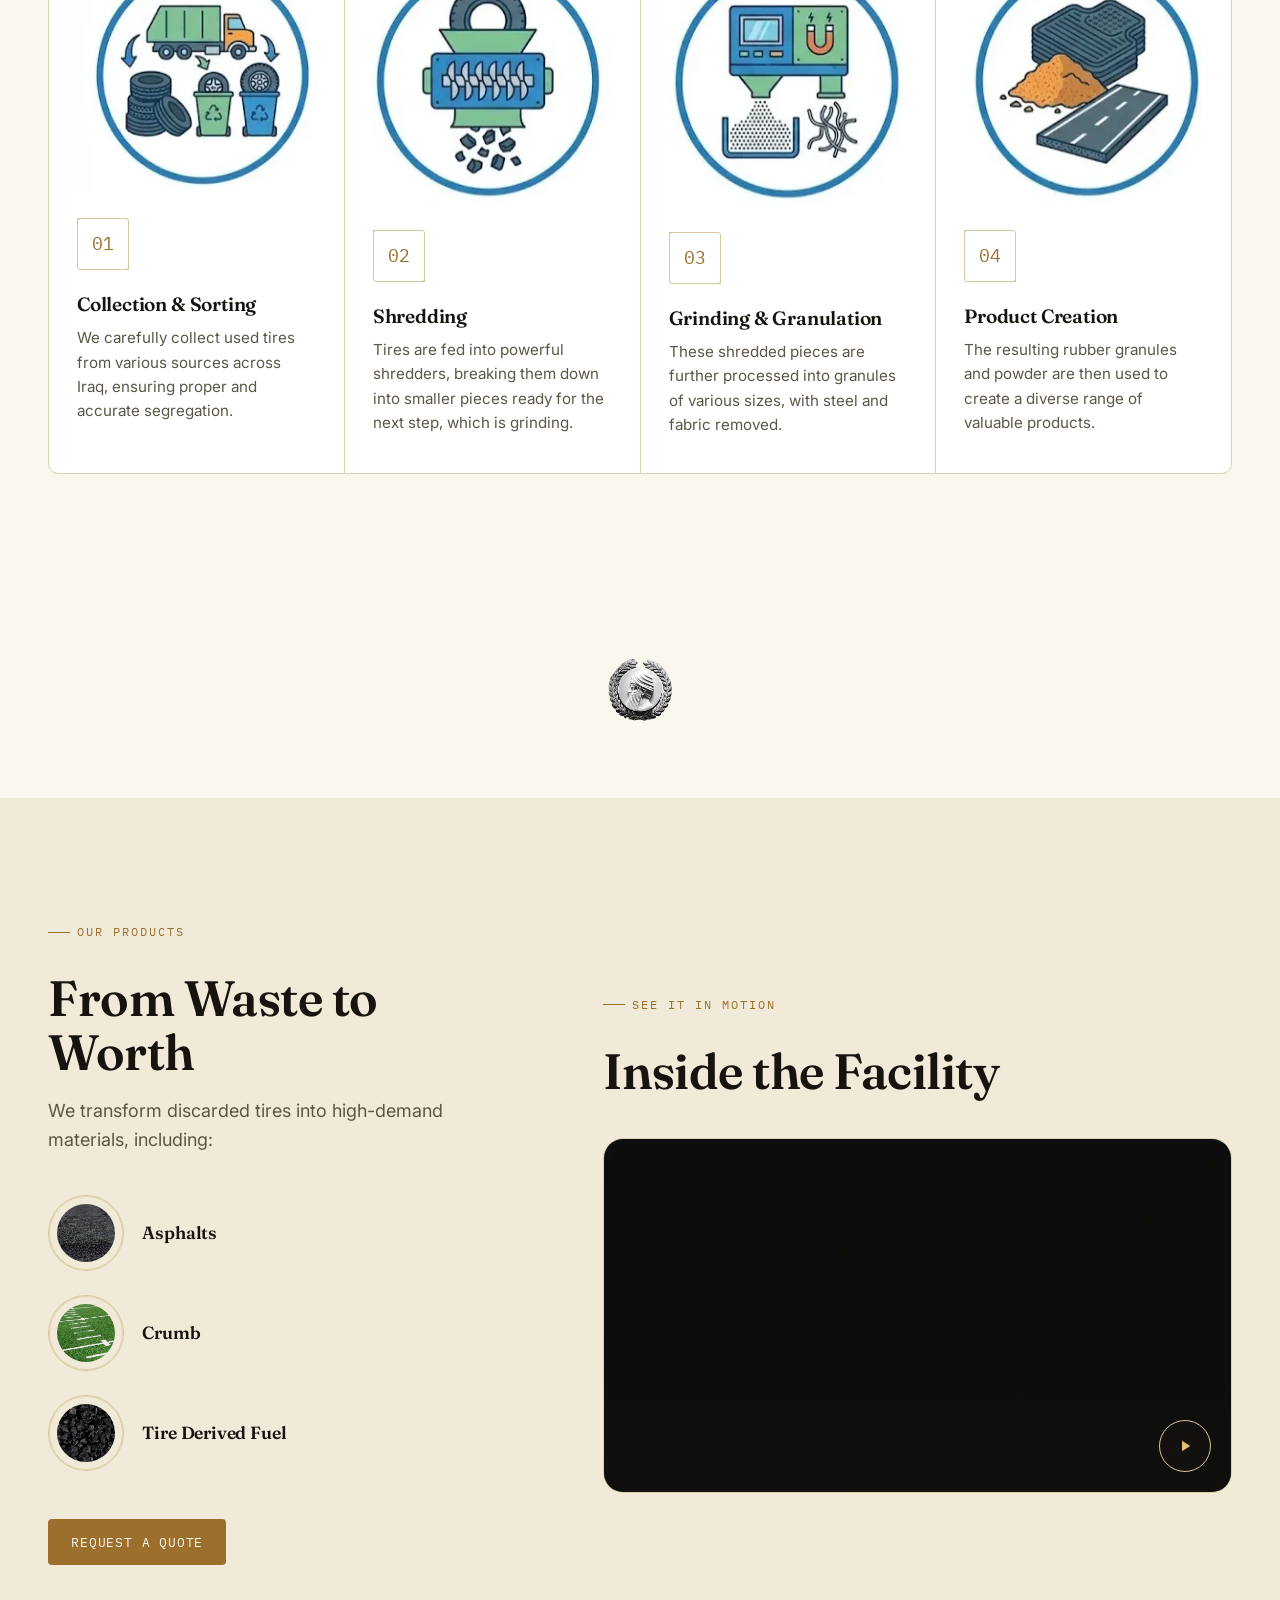
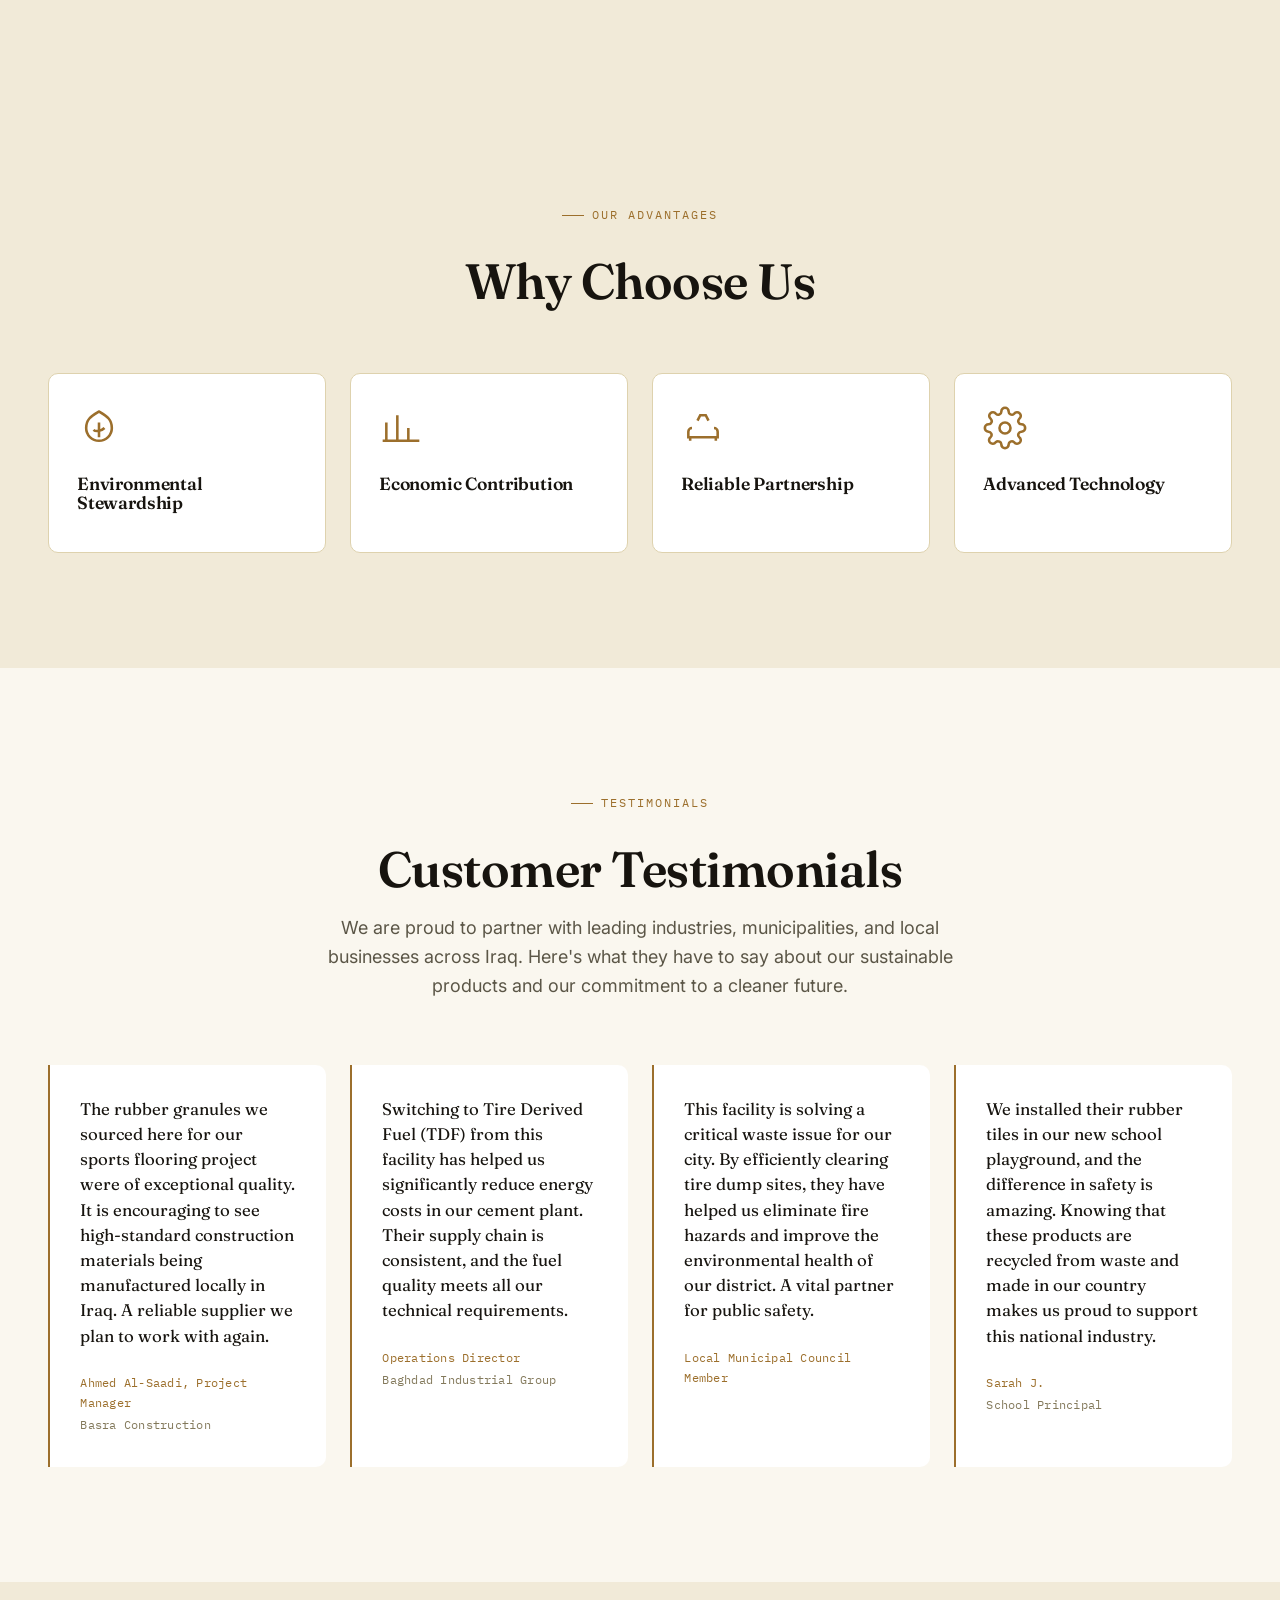
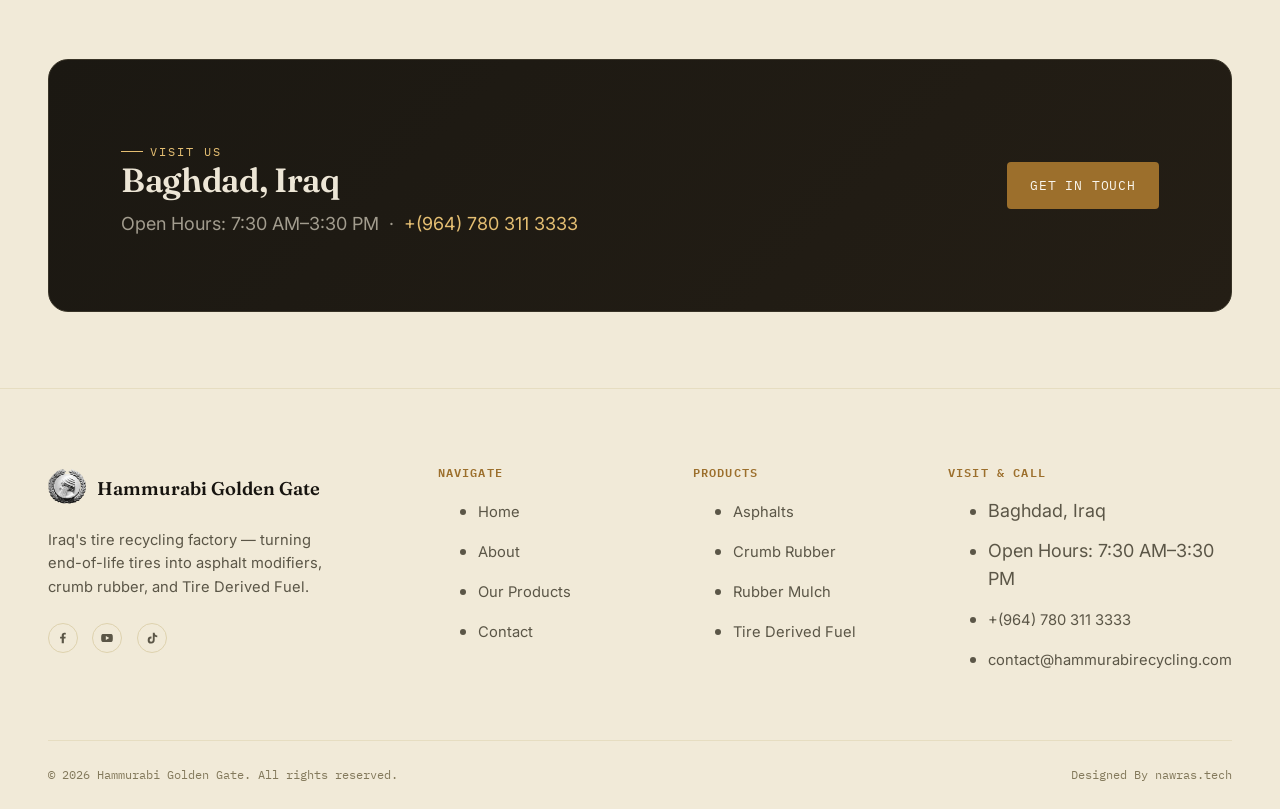
==== commit d2147276: "replace logo svg by png" ====
--- a/index.html
+++ b/index.html
@@ -74,7 +74,7 @@
     "name": "Hammurabi Golden Gate",
     "alternateName": "Hammurabi Gate Tire Recycling",
     "url": "https://hammurabirecycling.com/",
-    "logo": "https://hammurabirecycling.com/assets/images/logo-mark.svg",
+    "logo": "https://hammurabirecycling.com/assets/images/logo.png",
     "image": "https://hammurabirecycling.com/assets/images/og-cover.webp",
     "description": "Iraq's tire recycling factory, transforming end-of-life tires into rubber granules, rubber mulch, Tire Derived Fuel (TDF), and reclaimed steel through advanced shredding and granulation technology.",
     "telephone": "+964-780-311-3333",
@@ -110,7 +110,7 @@
   <header class="site-header">
     <div class="container">
       <a class="brand" href="/">
-        <img src="/assets/images/logo-mark.svg" alt="" width="38" height="38">
+        <img src="/assets/images/logo.png" alt="" width="38" height="38">
         <span class="brand-word">Hammurabi Golden Gate<small>Tire Recycling &middot; Iraq</small></span>
       </a>
 
@@ -176,7 +176,7 @@
     <div class="mobile-drawer__panel" role="dialog" aria-modal="true" aria-label="Mobile navigation">
       <div class="mobile-drawer__top">
         <a class="brand" href="/">
-          <img src="/assets/images/logo-mark.svg" alt="" width="32" height="32">
+          <img src="/assets/images/logo.png" alt="" width="32" height="32">
           <span class="brand-word" style="font-size:1rem;">Hammurabi Golden Gate</span>
         </a>
         <button class="mobile-drawer__close" aria-label="Close menu">
@@ -533,7 +533,7 @@
       <div class="footer-grid">
         <div class="footer-brand">
           <a class="brand" href="/">
-            <img src="/assets/images/logo-mark.svg" alt="" width="34" height="34">
+            <img src="/assets/images/logo.png" alt="" width="34" height="34">
             <span class="brand-word">Hammurabi Golden Gate</span>
           </a>
           <p>Iraq's tire recycling factory — turning end-of-life tires into asphalt modifiers, crumb rubber, and Tire
--- a/assets/css/style.css
+++ b/assets/css/style.css
@@ -424,7 +424,7 @@
   gap: 0.7rem;
   flex-shrink: 0;
 }
-.brand img{ width: 38px; height: 38px; }
+.brand img{ width: 38px; height: 45px; }
 .brand-word{
   font-family: var(--font-display);
   font-size: 1.15rem;
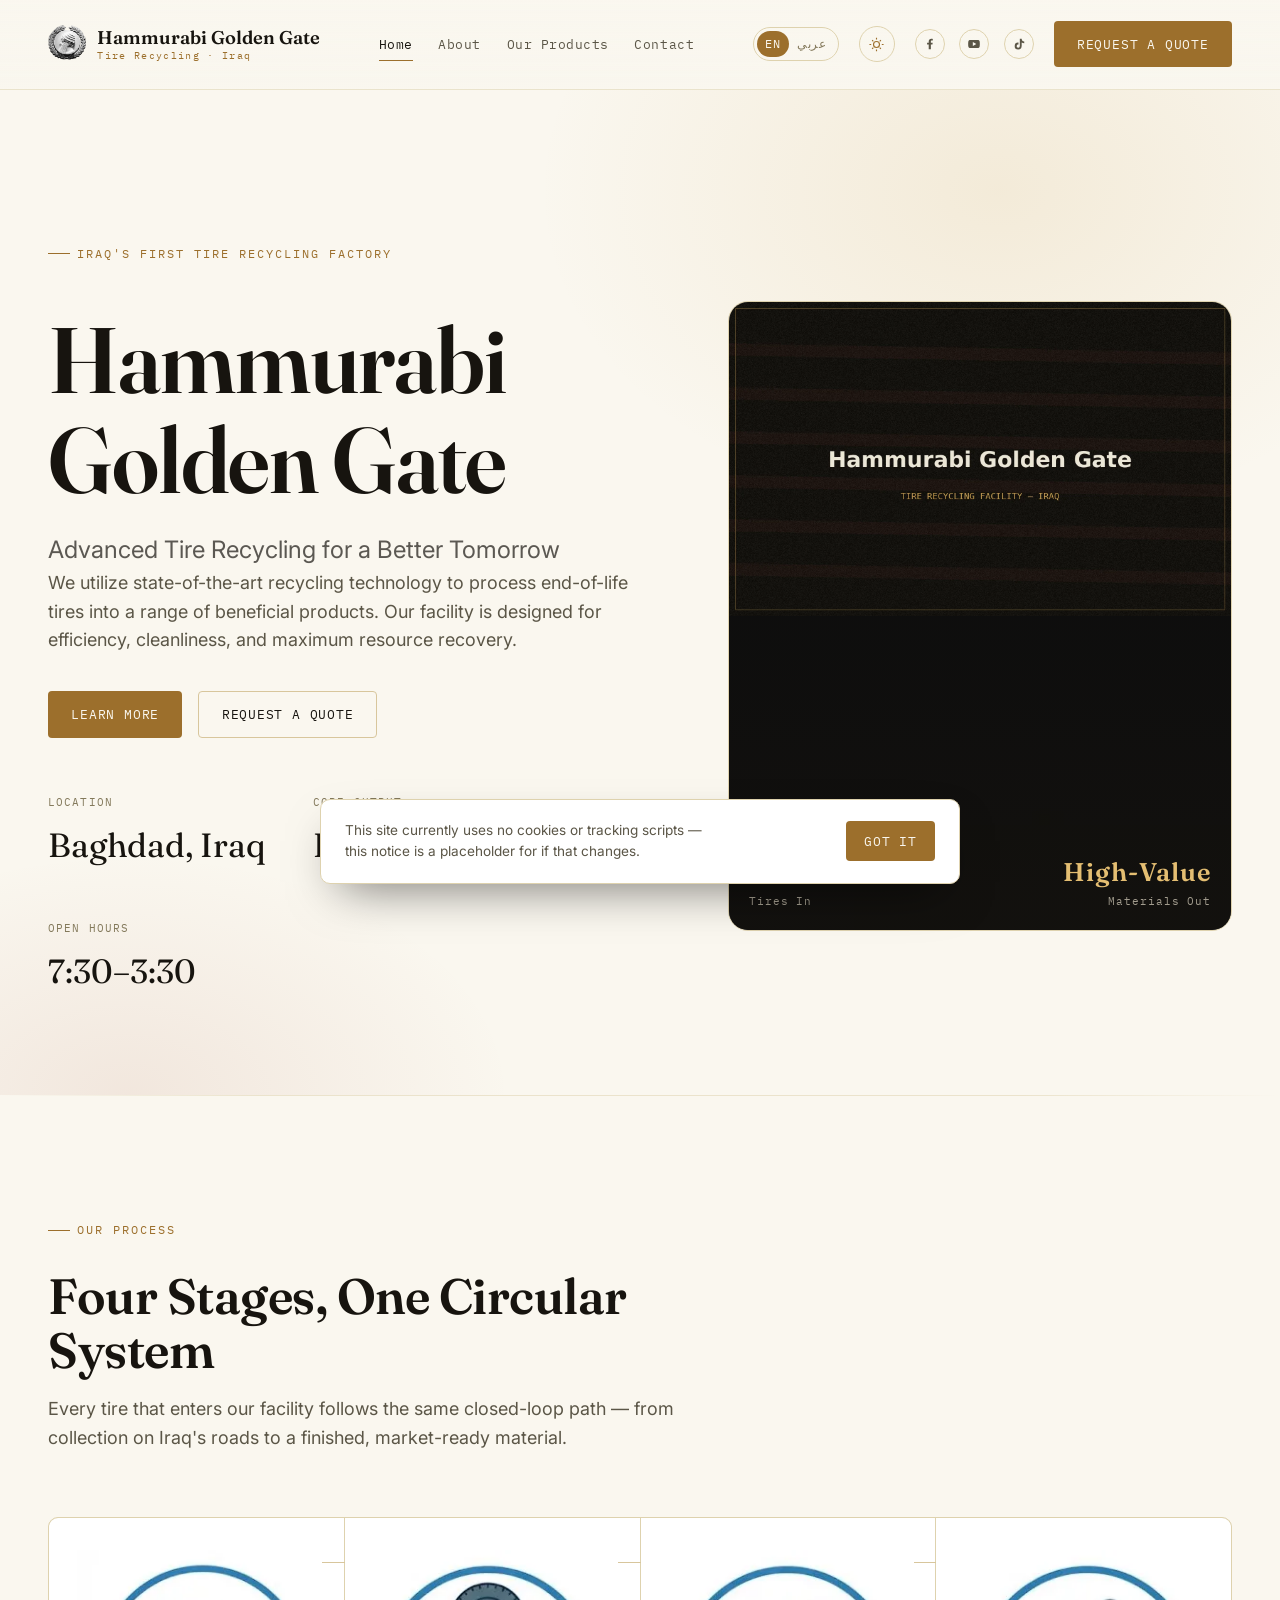
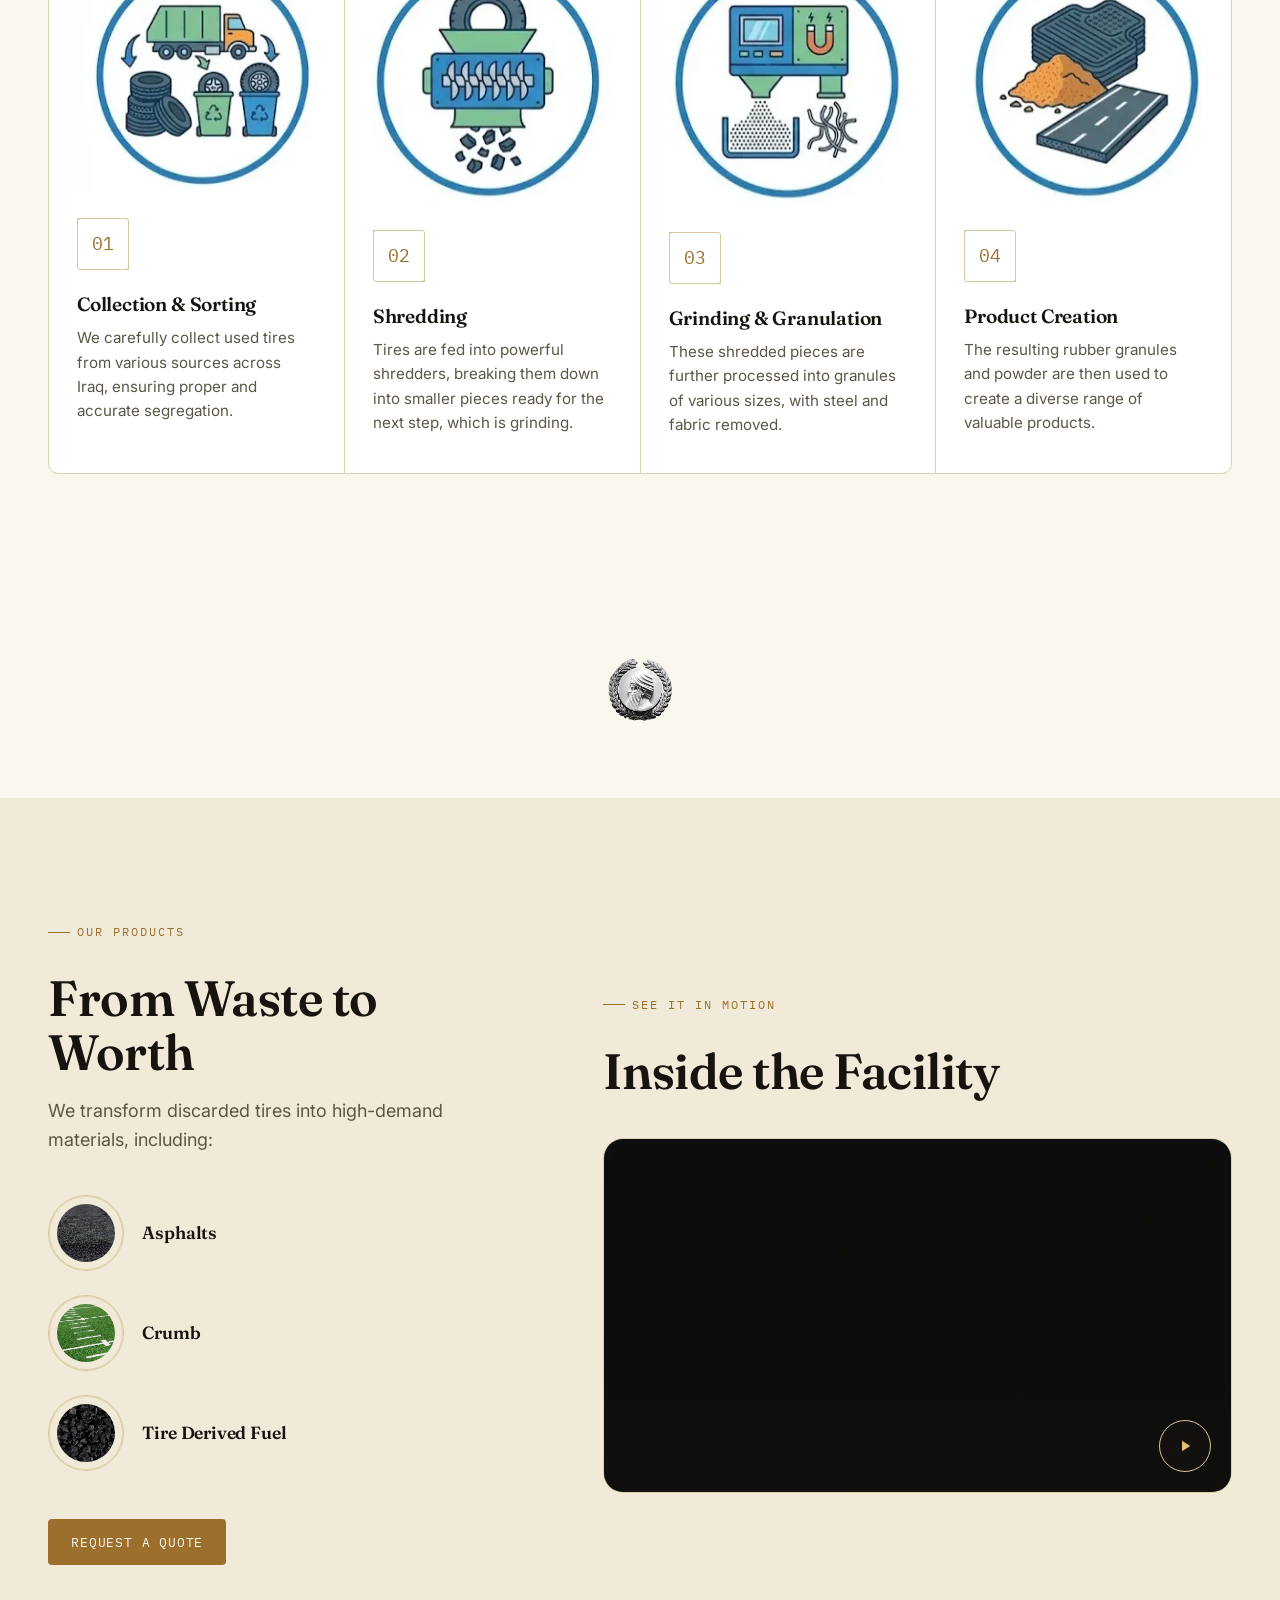
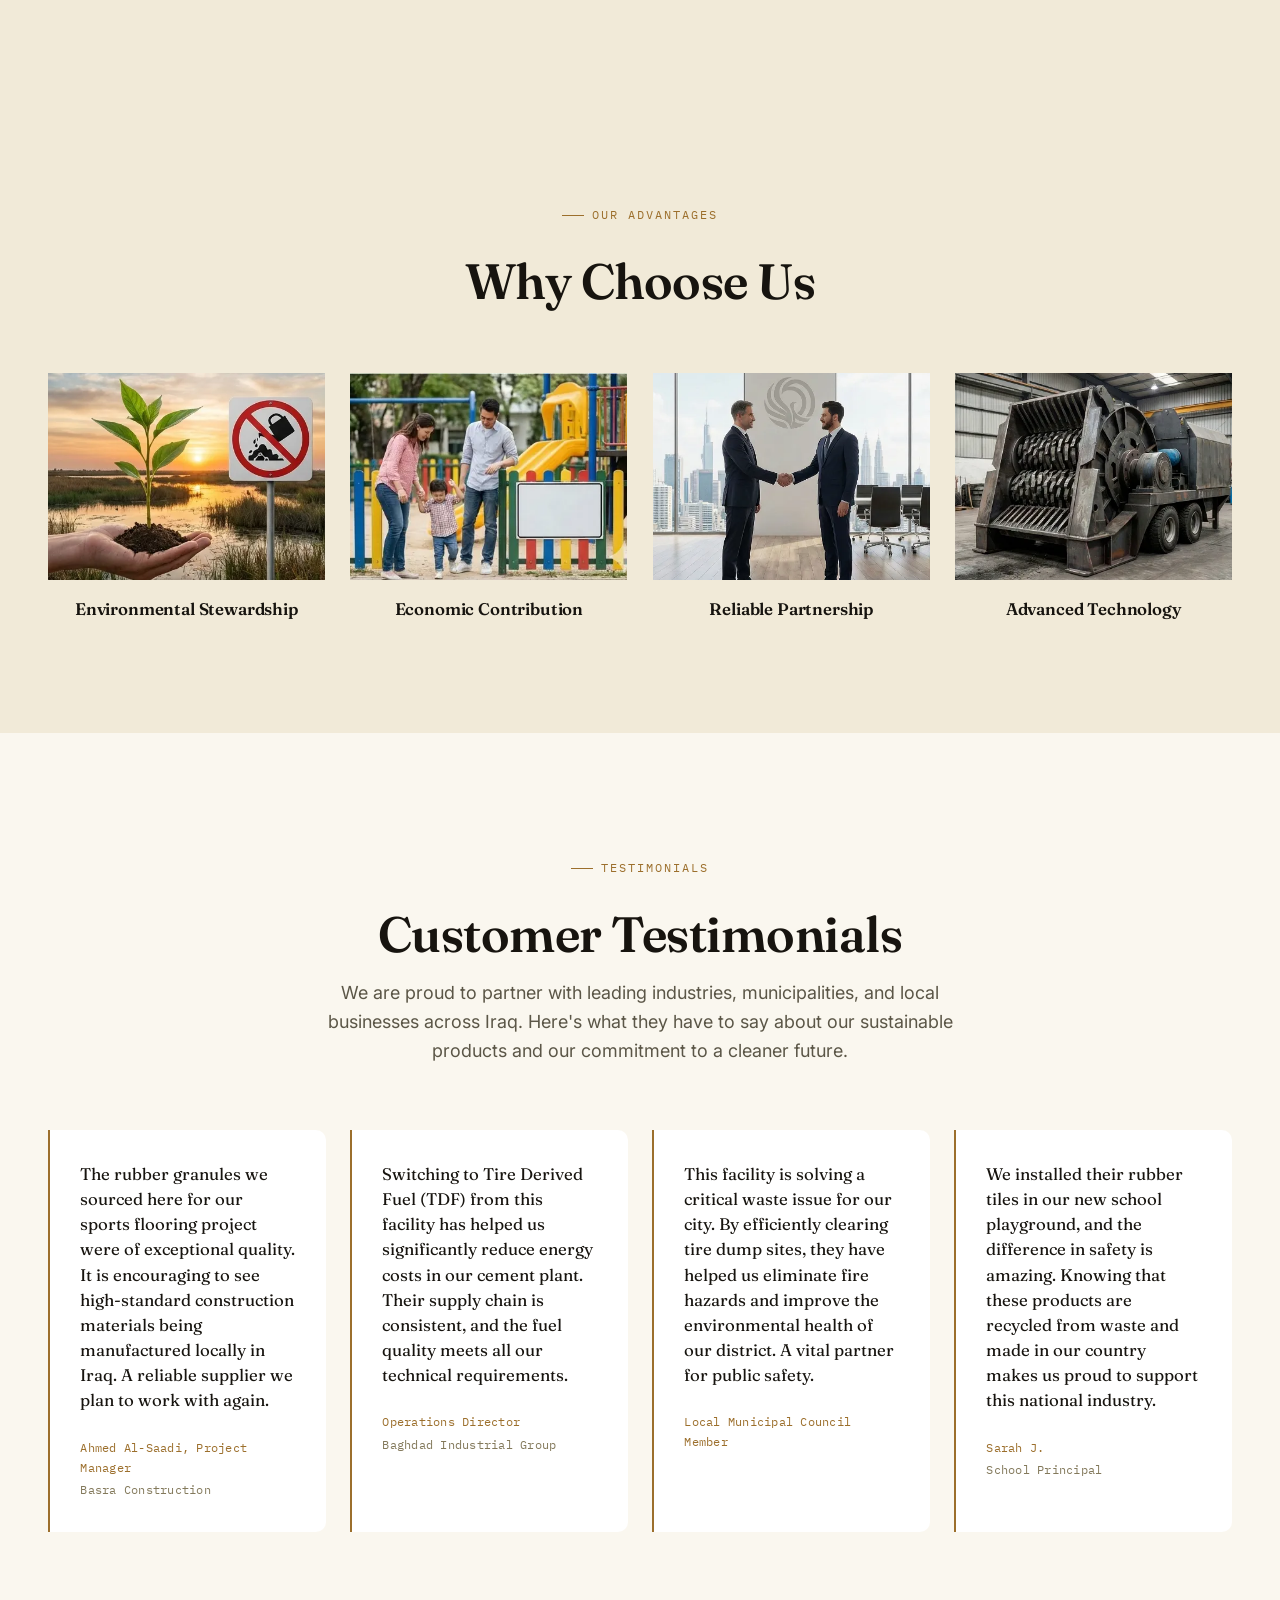
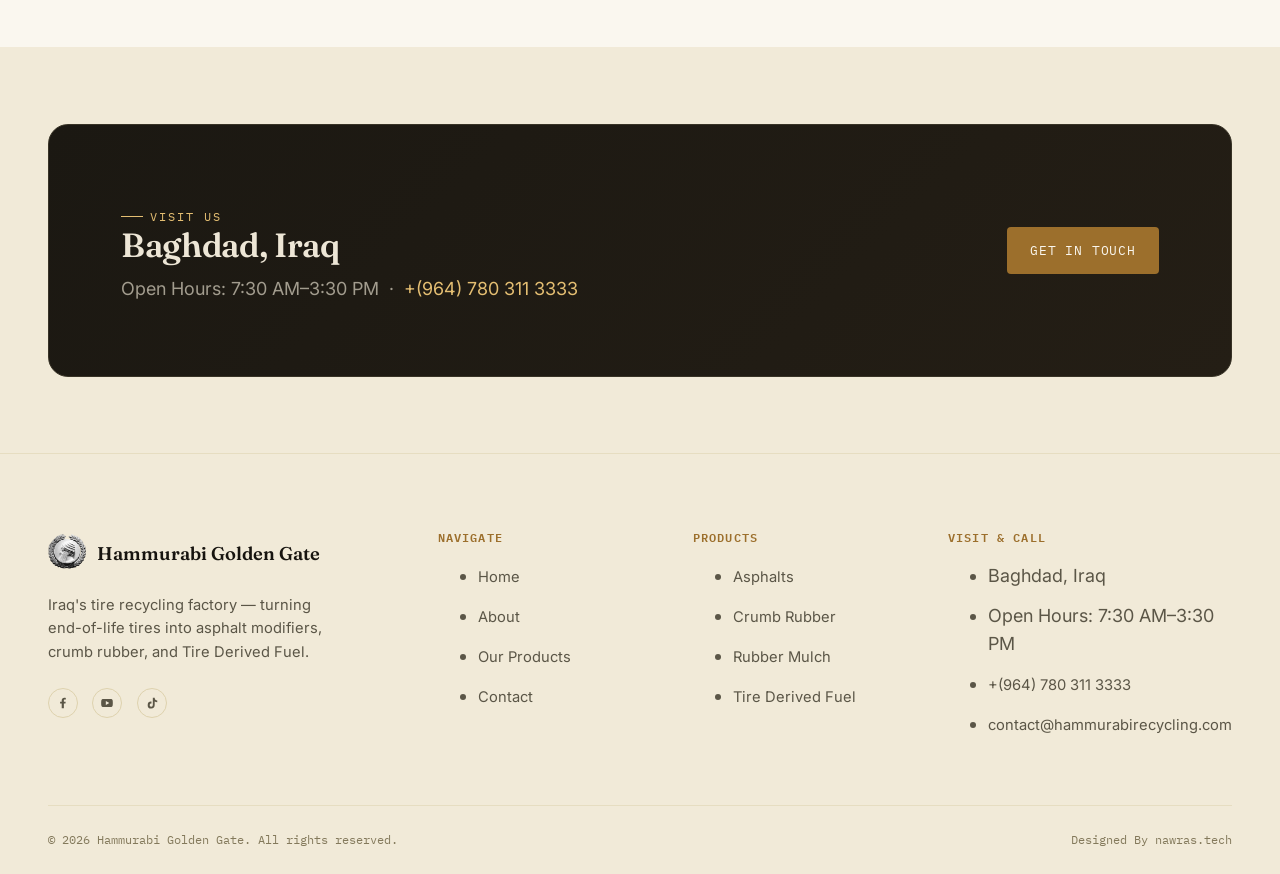
==== commit 88199468: "finish homepage" ====
--- a/index.html
+++ b/index.html
@@ -433,38 +433,30 @@
 
         <div class="why-grid" data-reveal-group>
           <div class="why-card" data-reveal>
-            <div class="icon" aria-hidden="true">
-              <svg viewBox="0 0 24 24" fill="none" stroke="currentColor" stroke-width="1.4">
-                <path d="M12 3c4 2.5 7 4 7 9a7 7 0 0 1-14 0c0-5 3-6.5 7-9Z" />
-                <path d="M12 9v8M9 13c1 1 4 1 6-1" />
-              </svg>
+            <div class="why-card__image">
+              <img src="/assets/images/Environmental.webp" alt="Seedling representing environmental stewardship"
+                width="150" height="150" loading="lazy">
             </div>
             <h3>Environmental Stewardship</h3>
           </div>
           <div class="why-card" data-reveal>
-            <div class="icon" aria-hidden="true">
-              <svg viewBox="0 0 24 24" fill="none" stroke="currentColor" stroke-width="1.4">
-                <path d="M4 19V9M10 19V5M16 19v-7M22 19H2" />
-              </svg>
+            <div class="why-card__image">
+              <img src="/assets/images/Economic.webp" alt="Family using a public playground"
+                width="483" height="323" loading="lazy">
             </div>
             <h3>Economic Contribution</h3>
           </div>
           <div class="why-card" data-reveal>
-            <div class="icon" aria-hidden="true">
-              <svg viewBox="0 0 24 24" fill="none" stroke="currentColor" stroke-width="1.4">
-                <path d="M8 12h.01M16 12h.01M9 8l1.5-3h3L15 8M6 12a2 2 0 0 0-2 2v3h16v-3a2 2 0 0 0-2-2" />
-                <path d="M5 17v2m14-2v2" />
-              </svg>
+            <div class="why-card__image">
+              <img src="/assets/images/Reliable.webp" alt="Business partners shaking hands"
+                width="512" height="512" loading="lazy">
             </div>
             <h3>Reliable Partnership</h3>
           </div>
           <div class="why-card" data-reveal>
-            <div class="icon" aria-hidden="true">
-              <svg viewBox="0 0 24 24" fill="none" stroke="currentColor" stroke-width="1.4">
-                <circle cx="12" cy="12" r="3" />
-                <path
-                  d="M19.4 15a1.7 1.7 0 0 0 .3 1.9l.1.1a2 2 0 1 1-2.8 2.8l-.1-.1a1.7 1.7 0 0 0-1.9-.3 1.7 1.7 0 0 0-1 1.5V21a2 2 0 1 1-4 0v-.1a1.7 1.7 0 0 0-1.1-1.5 1.7 1.7 0 0 0-1.9.3l-.1.1a2 2 0 1 1-2.8-2.8l.1-.1a1.7 1.7 0 0 0 .3-1.9 1.7 1.7 0 0 0-1.5-1H3a2 2 0 1 1 0-4h.1A1.7 1.7 0 0 0 4.6 9a1.7 1.7 0 0 0-.3-1.9l-.1-.1a2 2 0 1 1 2.8-2.8l.1.1a1.7 1.7 0 0 0 1.9.3H9a1.7 1.7 0 0 0 1-1.5V3a2 2 0 1 1 4 0v.1a1.7 1.7 0 0 0 1 1.5 1.7 1.7 0 0 0 1.9-.3l.1-.1a2 2 0 1 1 2.8 2.8l-.1.1a1.7 1.7 0 0 0-.3 1.9V9a1.7 1.7 0 0 0 1.5 1H21a2 2 0 1 1 0 4h-.1a1.7 1.7 0 0 0-1.5 1Z" />
-              </svg>
+            <div class="why-card__image">
+              <img src="/assets/images/Advanced.webp" alt="Advanced industrial tire shredding equipment"
+                width="542" height="399" loading="lazy">
             </div>
             <h3>Advanced Technology</h3>
           </div>
--- a/assets/css/style.css
+++ b/assets/css/style.css
@@ -812,25 +812,29 @@
 /* ============================ WHY CHOOSE US ===================================== */
 .why-grid{
   display: grid;
-  gap: 1.5rem;
-  grid-template-columns: repeat(auto-fit, minmax(230px, 1fr));
+  gap: clamp(1.25rem, 2vw, 2rem);
+  grid-template-columns: repeat(4, minmax(0, 1fr));
 }
 .why-card{
-  padding: 2rem 1.75rem;
+  min-width: 0;
+  text-align: center;
+}
+.why-card__image{
+  aspect-ratio: 4 / 3;
+  overflow: hidden;
   background: var(--char);
-  border: 1px solid var(--hairline-solid);
-  border-radius: var(--radius-md);
-  transition: transform var(--dur-med) var(--ease), border-color var(--dur-med) var(--ease);
-}
-.why-card:hover{ transform: translateY(-4px); border-color: var(--gold-dim); }
-.why-card .icon{
-  width: 44px; height: 44px;
-  color: var(--gold);
-  margin-bottom: 1.5rem;
-}
-.why-card .icon svg{ width: 100%; height: 100%; }
-.why-card h3{ font-size: 1.1rem; margin-bottom: 0.5em; }
-.why-card p{ font-size: 0.92rem; }
+}
+.why-card__image img{
+  width: 100%;
+  height: 100%;
+  object-fit: cover;
+  transition: transform var(--dur-slow) var(--ease);
+}
+.why-card:hover .why-card__image img{ transform: scale(1.08); }
+.why-card h3{ font-size: 1.05rem; margin: 1.25rem 0 0; }
+@media (max-width: 760px){
+  .why-grid{ grid-template-columns: repeat(2, minmax(0, 1fr)); }
+}
 
 /* ============================ TESTIMONIALS ===================================== */
 .testimonial-track{
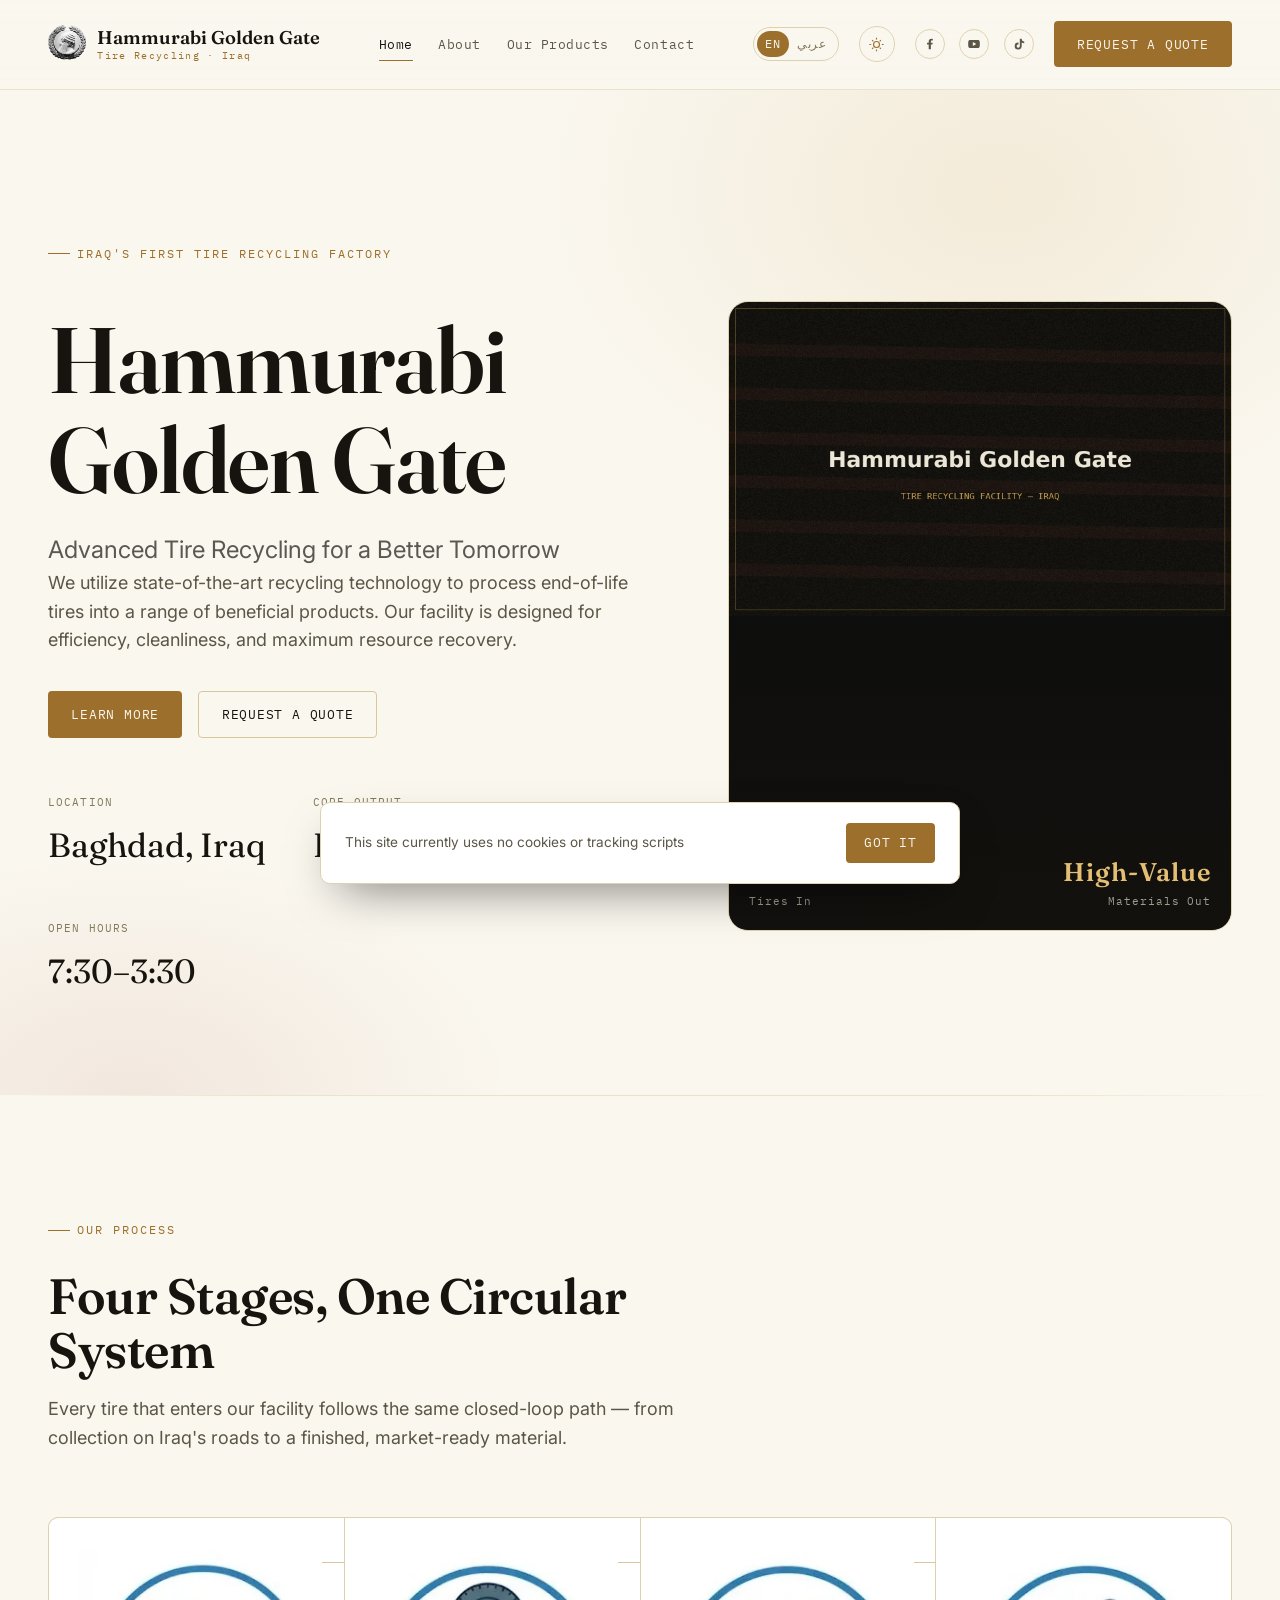
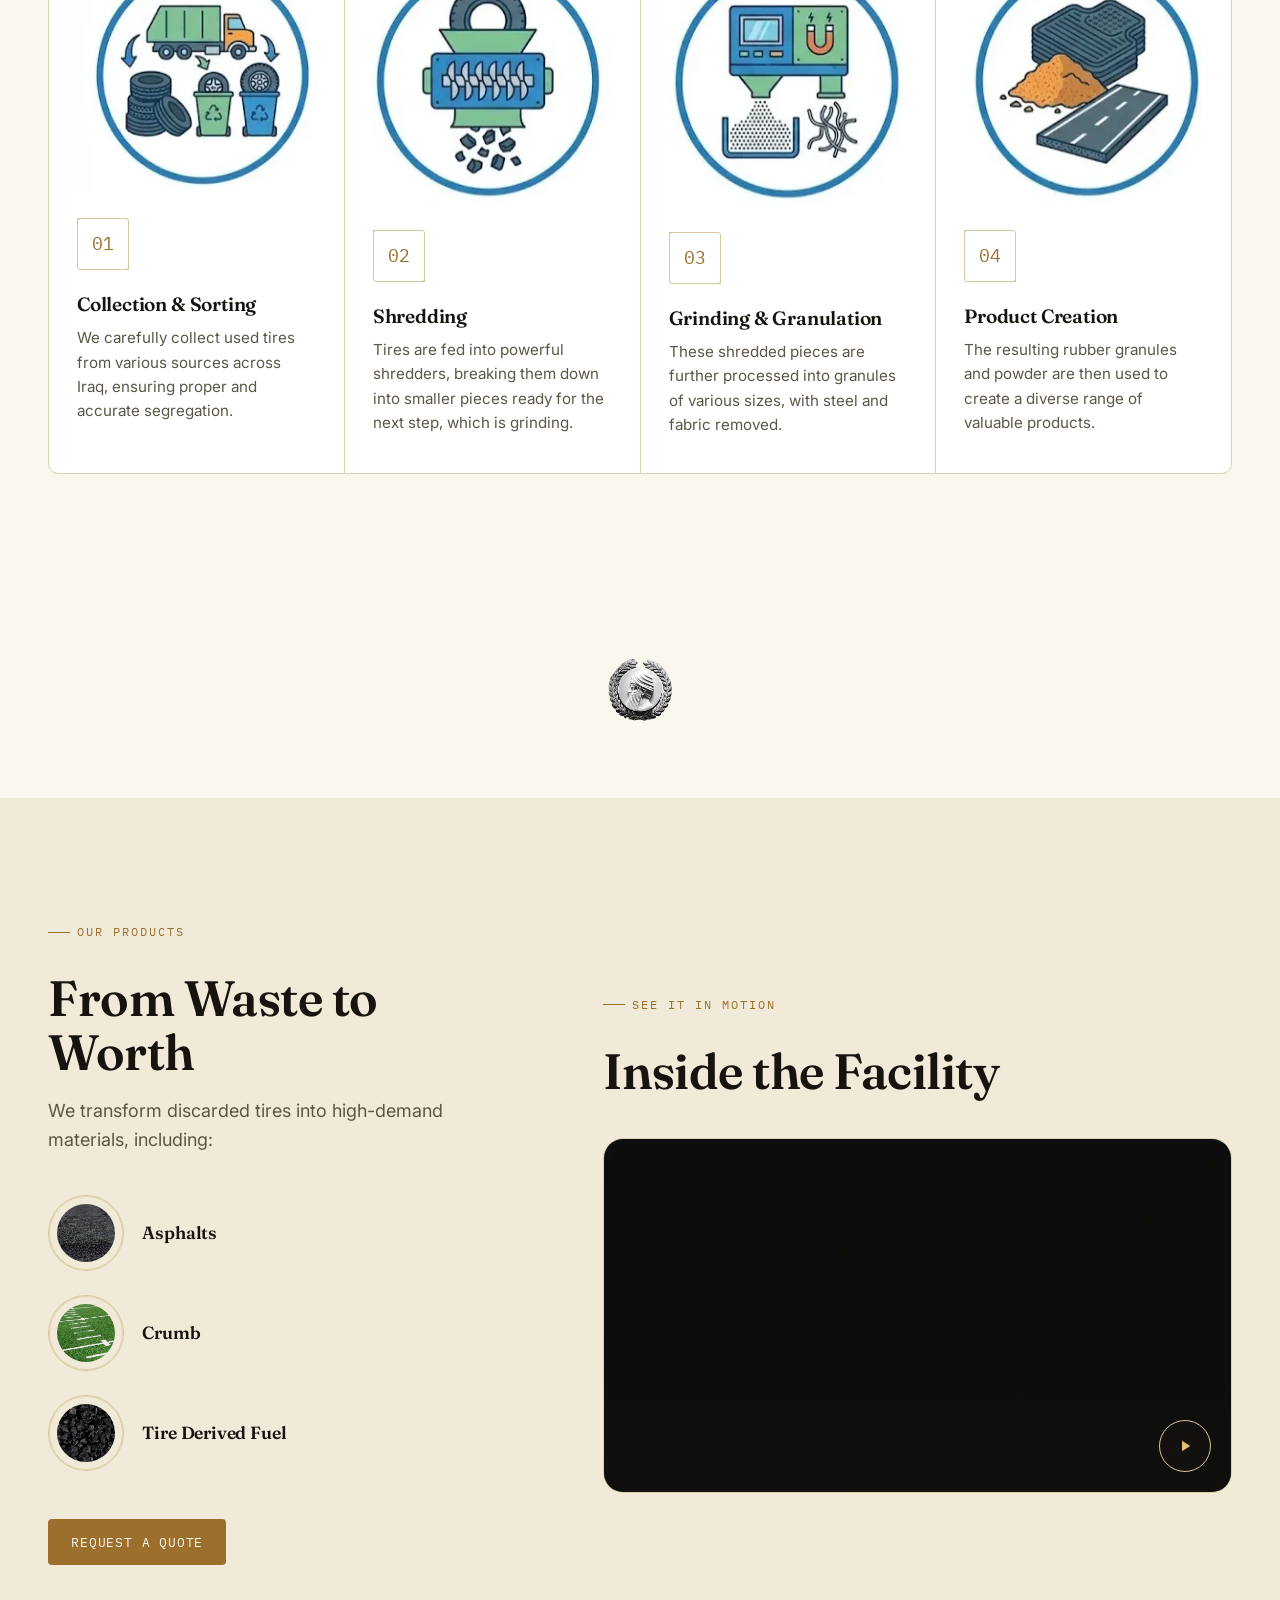
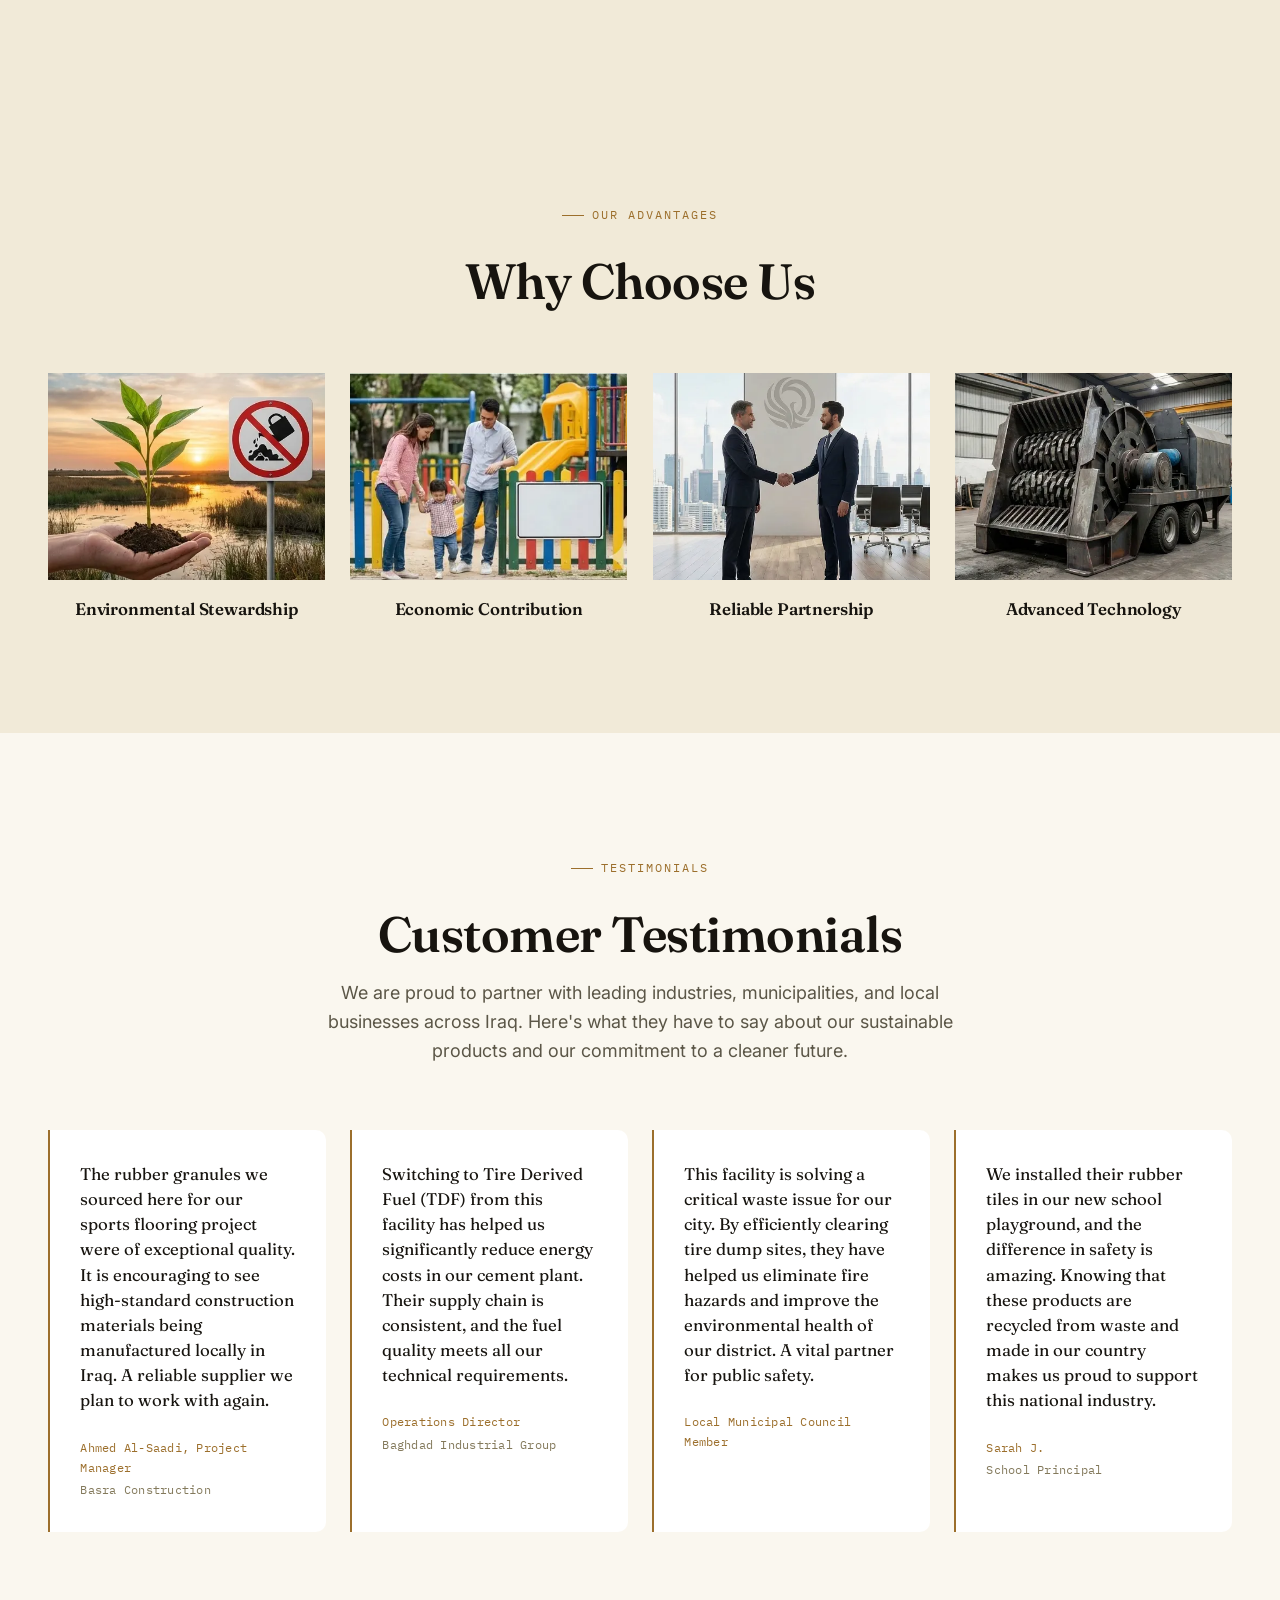
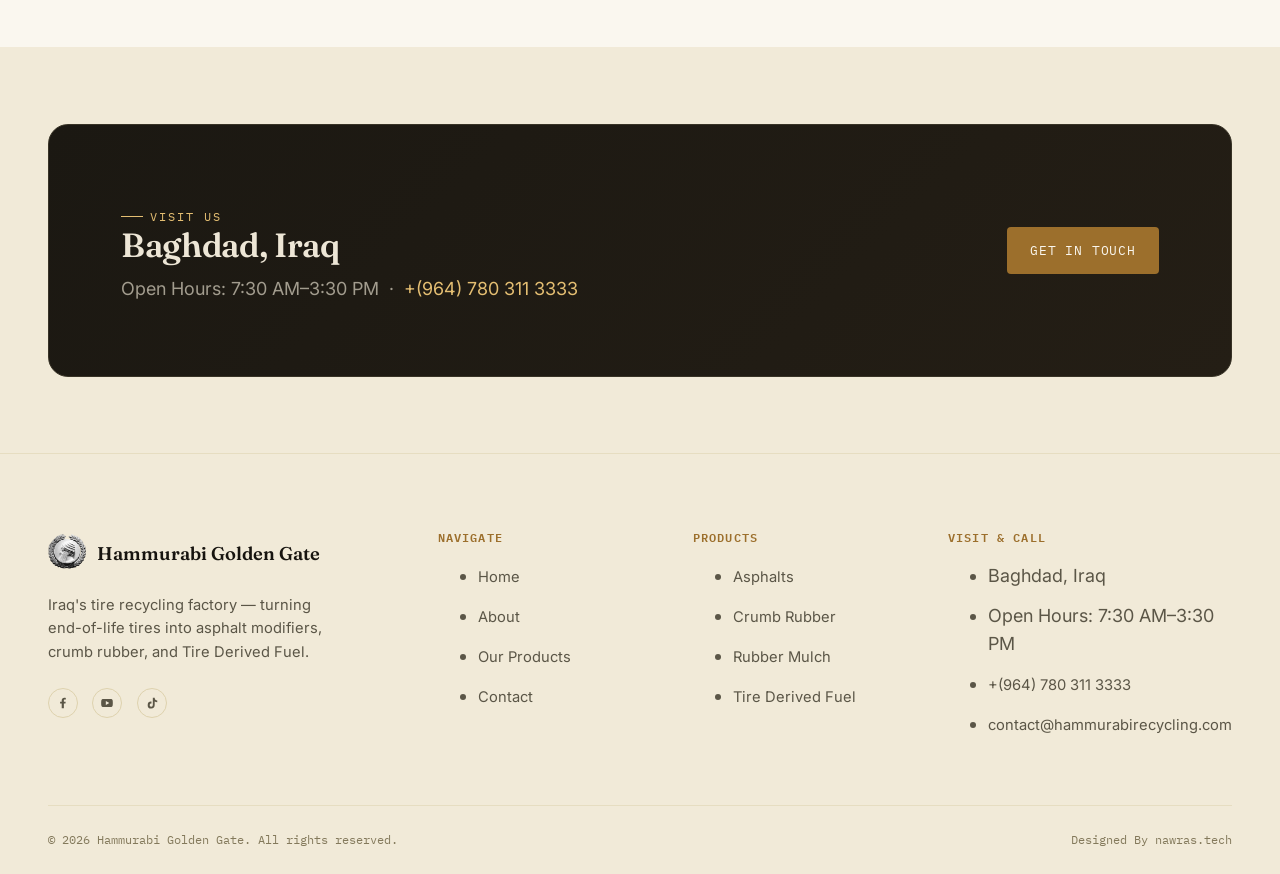
==== commit 7659e058: "Fix: our products AR/EN pages" ====
--- a/index.html
+++ b/index.html
@@ -257,7 +257,7 @@
               width="1600" height="1000" loading="eager" fetchpriority="high">
           </picture>
           <video autoplay muted loop playsinline poster="/assets/images/video-poster.webp">
-            <source src="/assets/images/hero.mp4" type="video/mp4">
+            <source src="/assets/video/hero.mp4" type="video/mp4">
           </video>
 
           <div class="badge">
@@ -406,7 +406,7 @@
             </div>
             <div class="video-showcase">
               <video autoplay muted loop playsinline poster="/assets/images/video-poster.webp">
-                <source src="/assets/images/factory-web.mp4" type="video/mp4">
+                <source src="/assets/video/factory-web.mp4" type="video/mp4">
               </video>
               <button class="play-toggle" aria-label="Pause background video">
                 <svg data-icon="pause" viewBox="0 0 24 24" fill="currentColor" style="display:block;">
@@ -600,7 +600,7 @@
     Delete this block (and .consent-bar in style.css) if not needed.
   -->
   <div class="consent-bar" data-visible="false" role="dialog" aria-label="Cookie notice">
-    <p>This site currently uses no cookies or tracking scripts — this notice is a placeholder for if that changes.</p>
+    <p>This site currently uses no cookies or tracking scripts </p>
     <button class="btn btn--gold" data-consent-ack>Got it</button>
   </div>
 
--- a/assets/css/style.css
+++ b/assets/css/style.css
@@ -1004,6 +1004,41 @@
 }
 .breadcrumb-hero .eyebrow{ margin-bottom: 1rem; }
 .breadcrumb-hero p.lede{ margin-top: 1rem; }
+.products-hero{
+  position: relative;
+  isolation: isolate;
+  overflow: hidden;
+  min-height: clamp(30rem, 48vw, 38rem);
+  display: flex;
+  align-items: center;
+  background: var(--basalt);
+}
+.products-hero::before{
+  content: "";
+  position: absolute;
+  inset: 0;
+  z-index: -2;
+  background: url("/assets/images/product-hero.webp") center / cover no-repeat;
+}
+.products-hero::after{
+  content: "";
+  position: absolute;
+  inset: 0;
+  z-index: -1;
+  background: linear-gradient(90deg, #14120ff2 0%, #14120fd9 42%, #14120f70 70%, #14120f24 100%);
+}
+.products-hero .container{ width: 100%; }
+.products-hero h1,
+.products-hero p{ color: var(--on-image); }
+.products-hero .eyebrow{ color: var(--on-image-gold); }
+html[dir="rtl"] .products-hero::after{
+  background: linear-gradient(270deg, #14120ff2 0%, #14120fd9 42%, #14120f70 70%, #14120f24 100%);
+}
+@media (max-width: 640px){
+  .products-hero{ min-height: 34rem; }
+  .products-hero::after{ background: linear-gradient(0deg, #14120ff2 0%, #14120fd9 48%, #14120f66 100%); }
+  html[dir="rtl"] .products-hero::after{ background: linear-gradient(0deg, #14120ff2 0%, #14120fd9 48%, #14120f66 100%); }
+}
 
 .two-col{
   display: grid;
